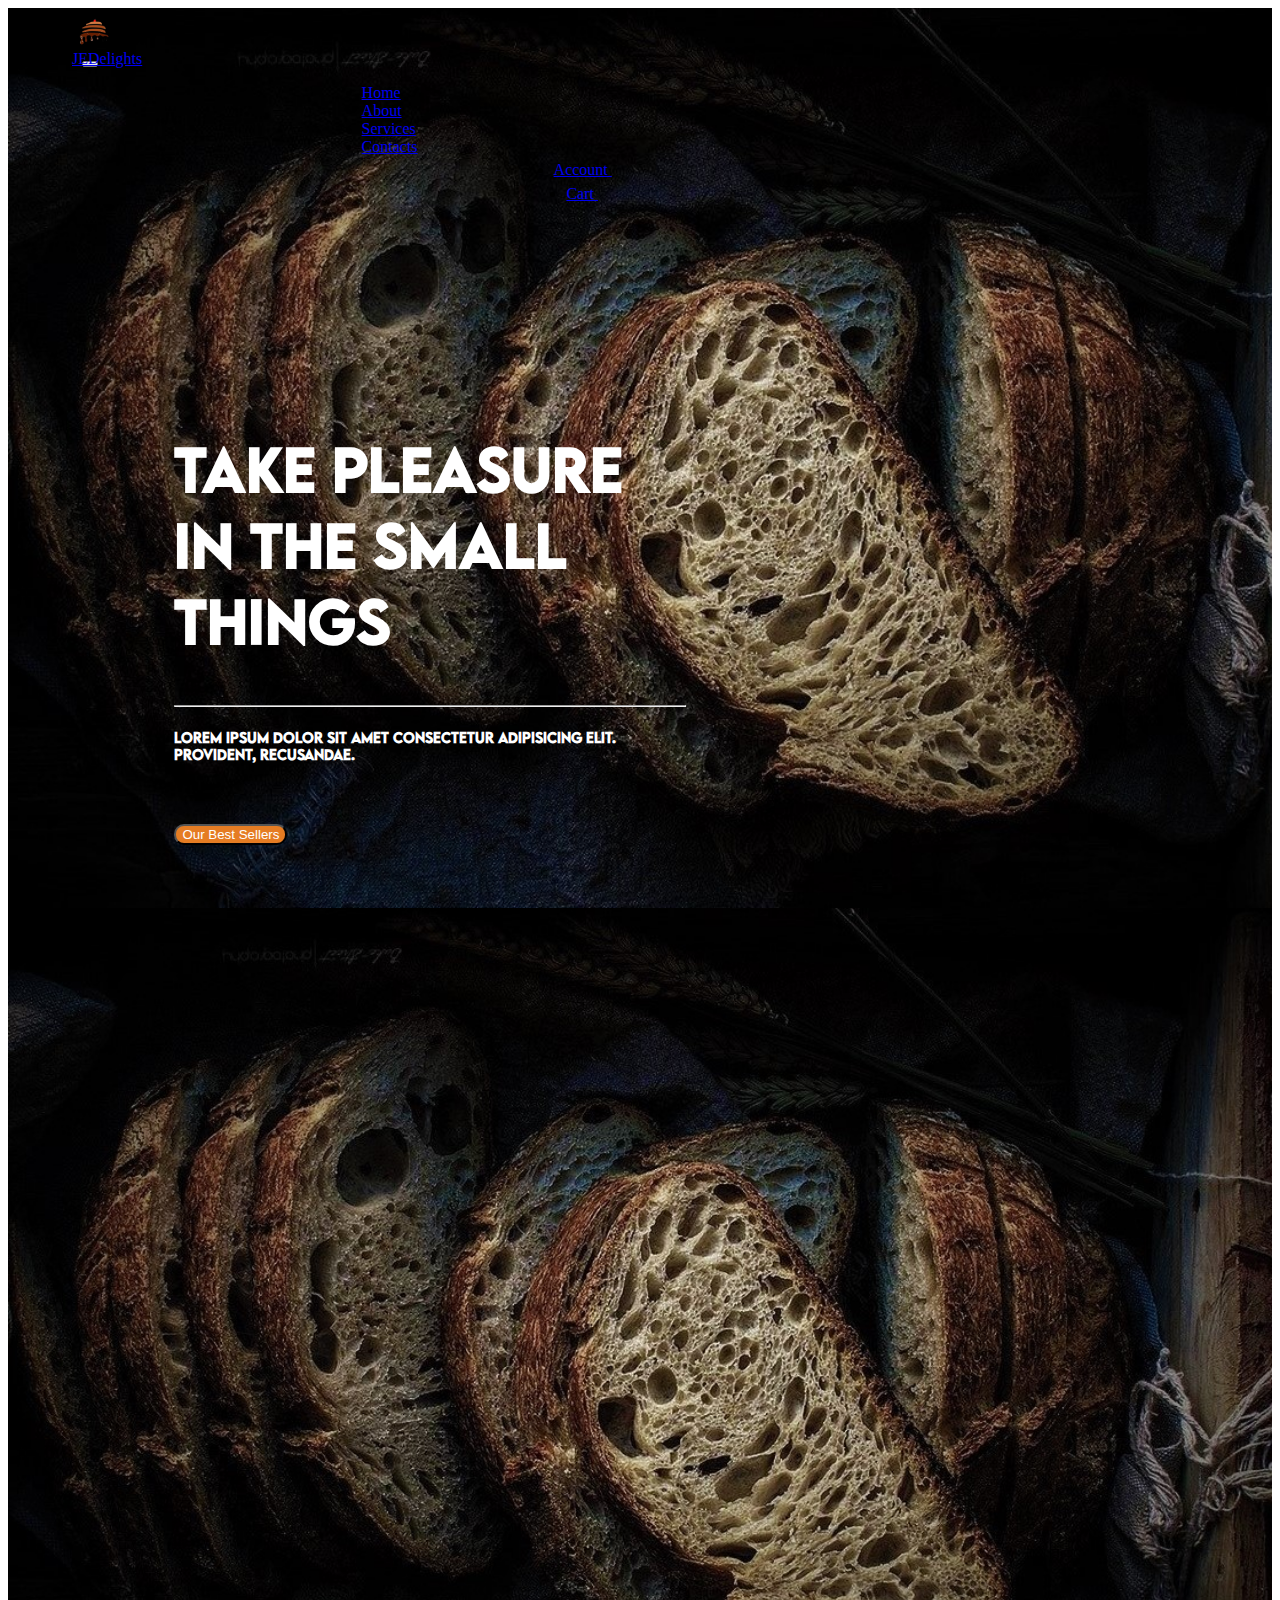
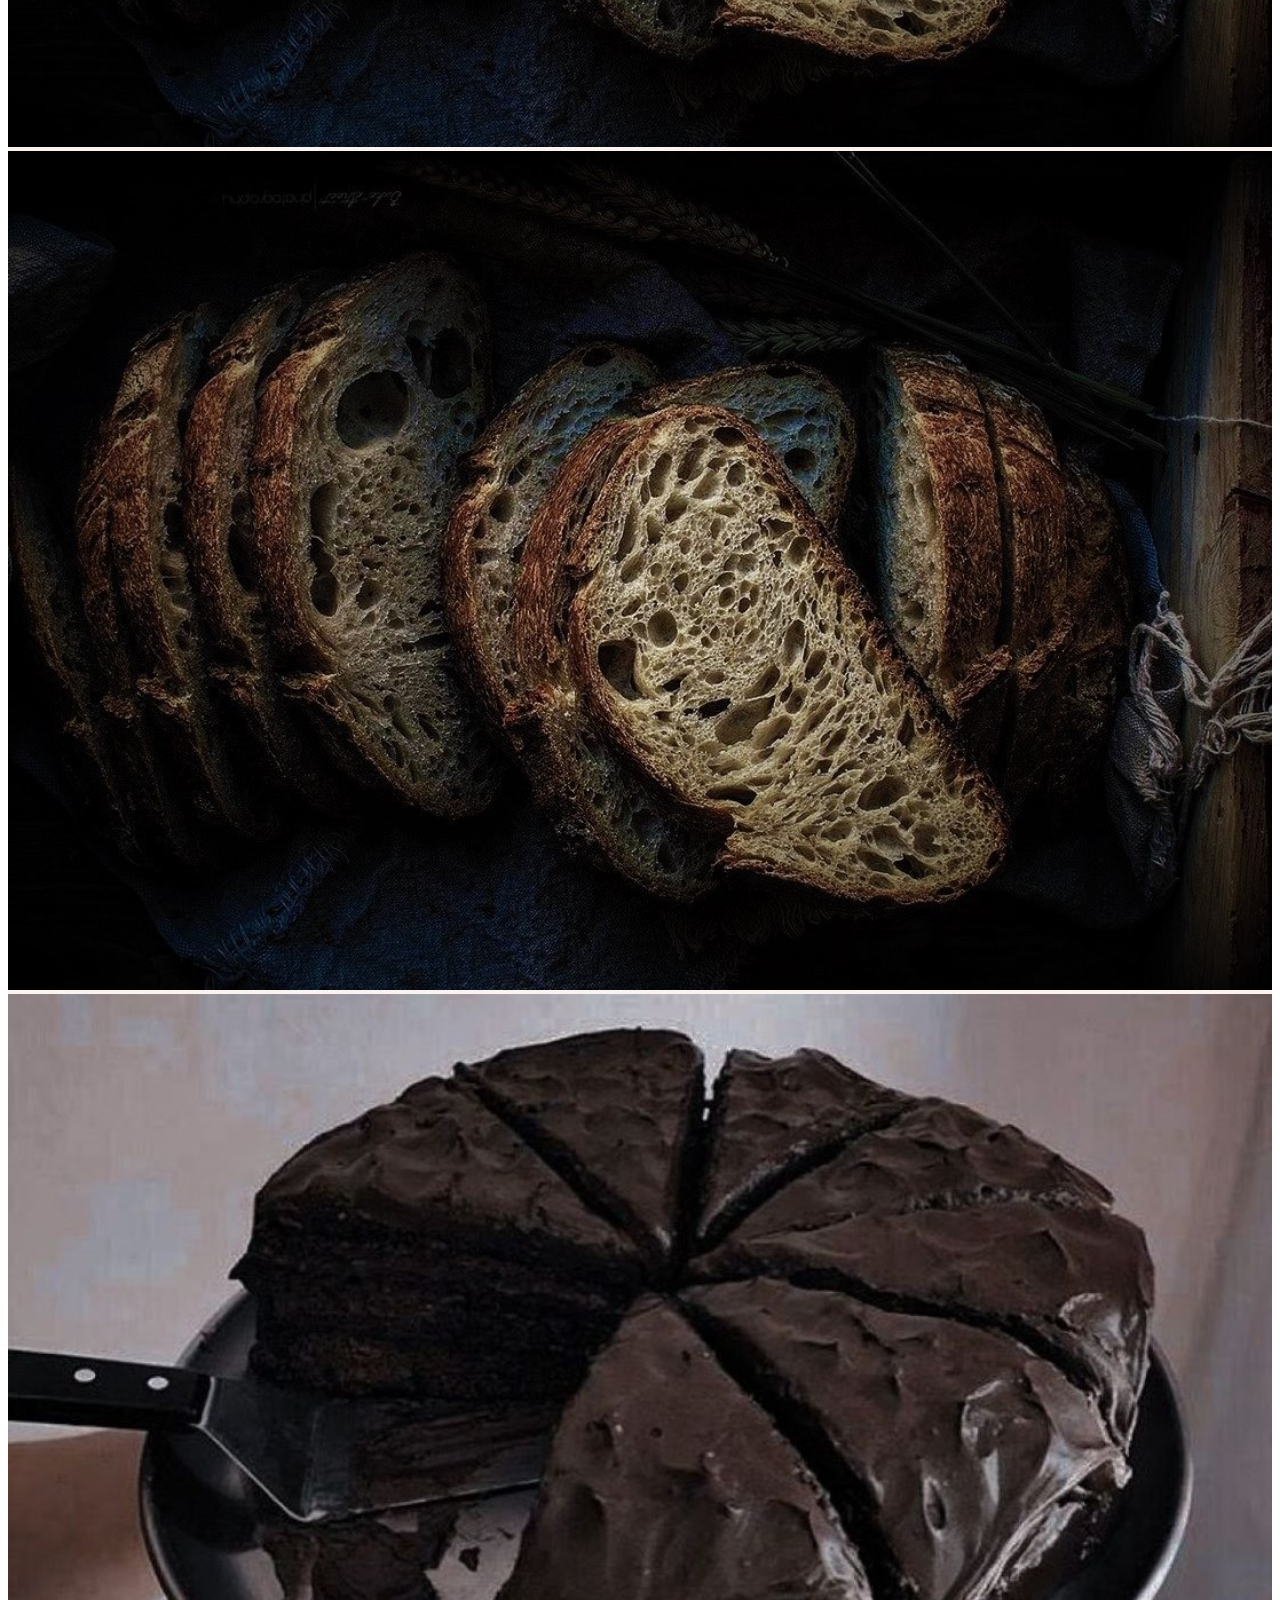
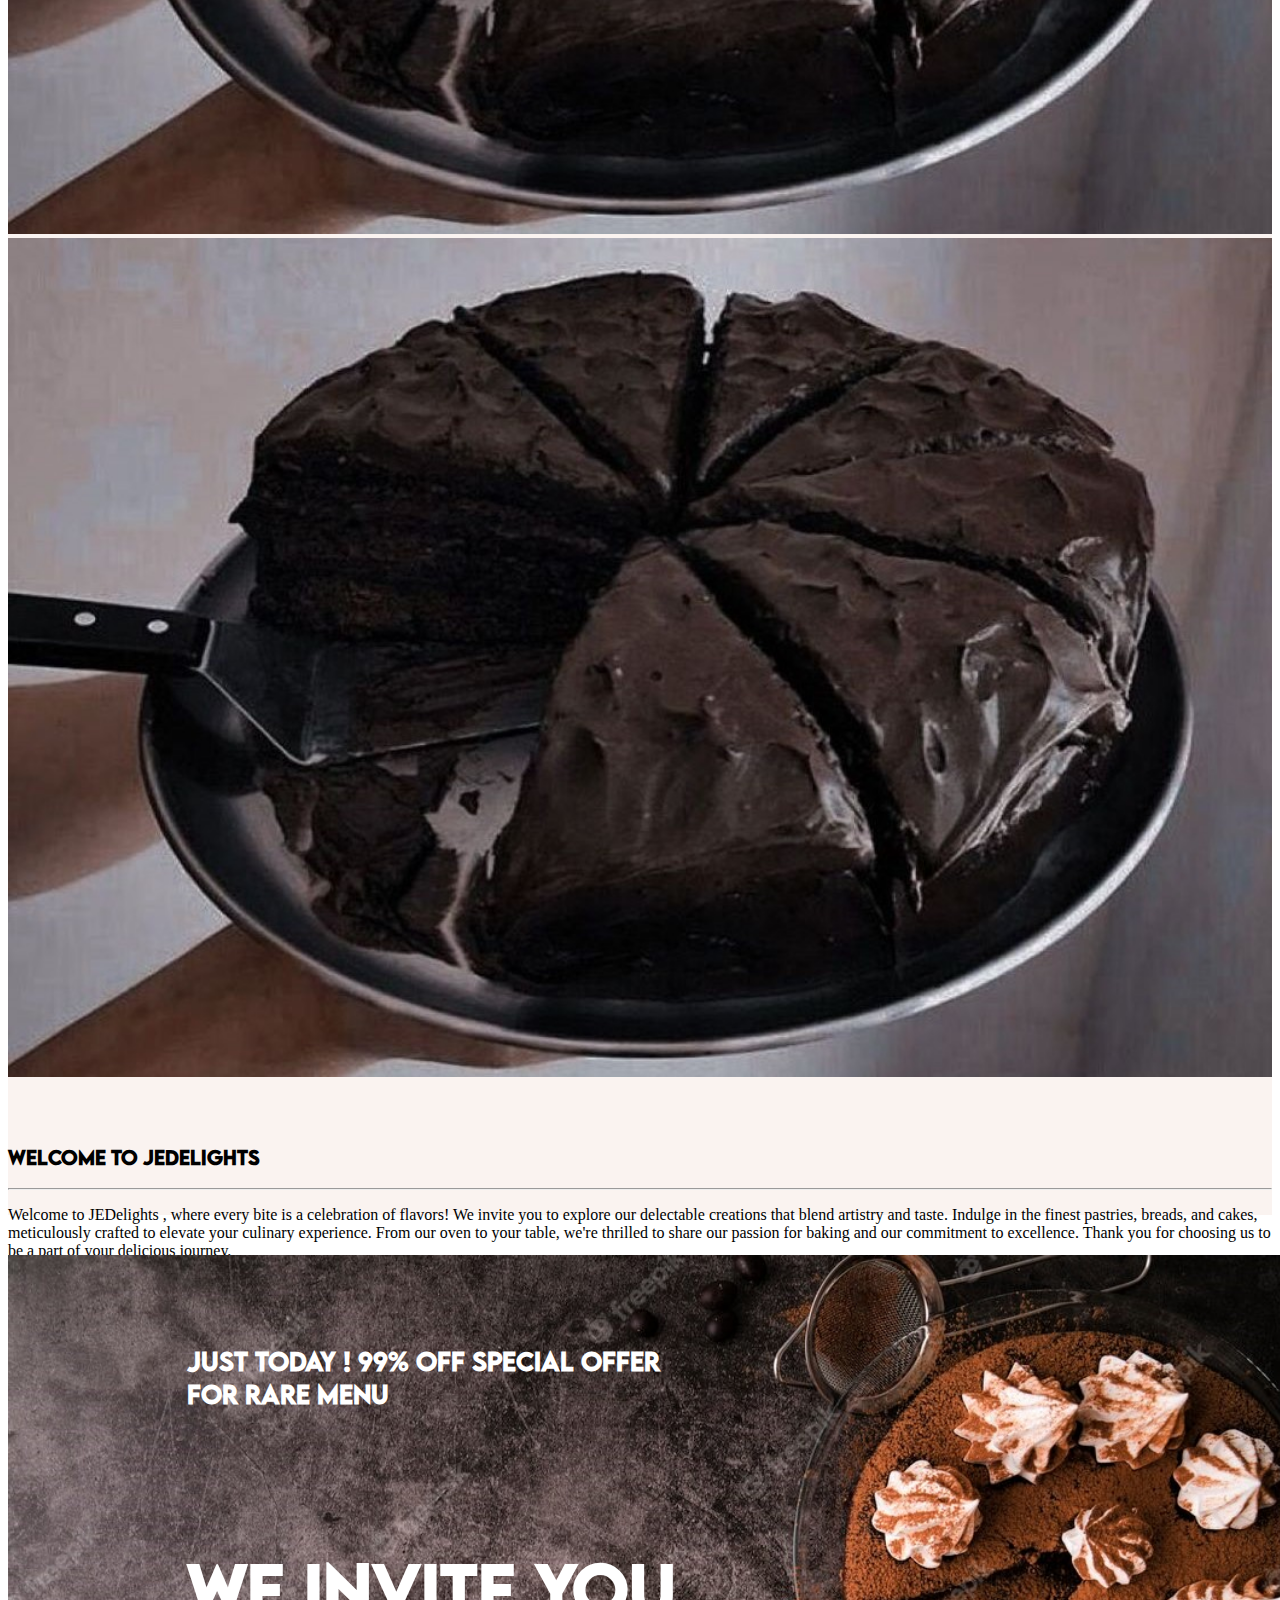
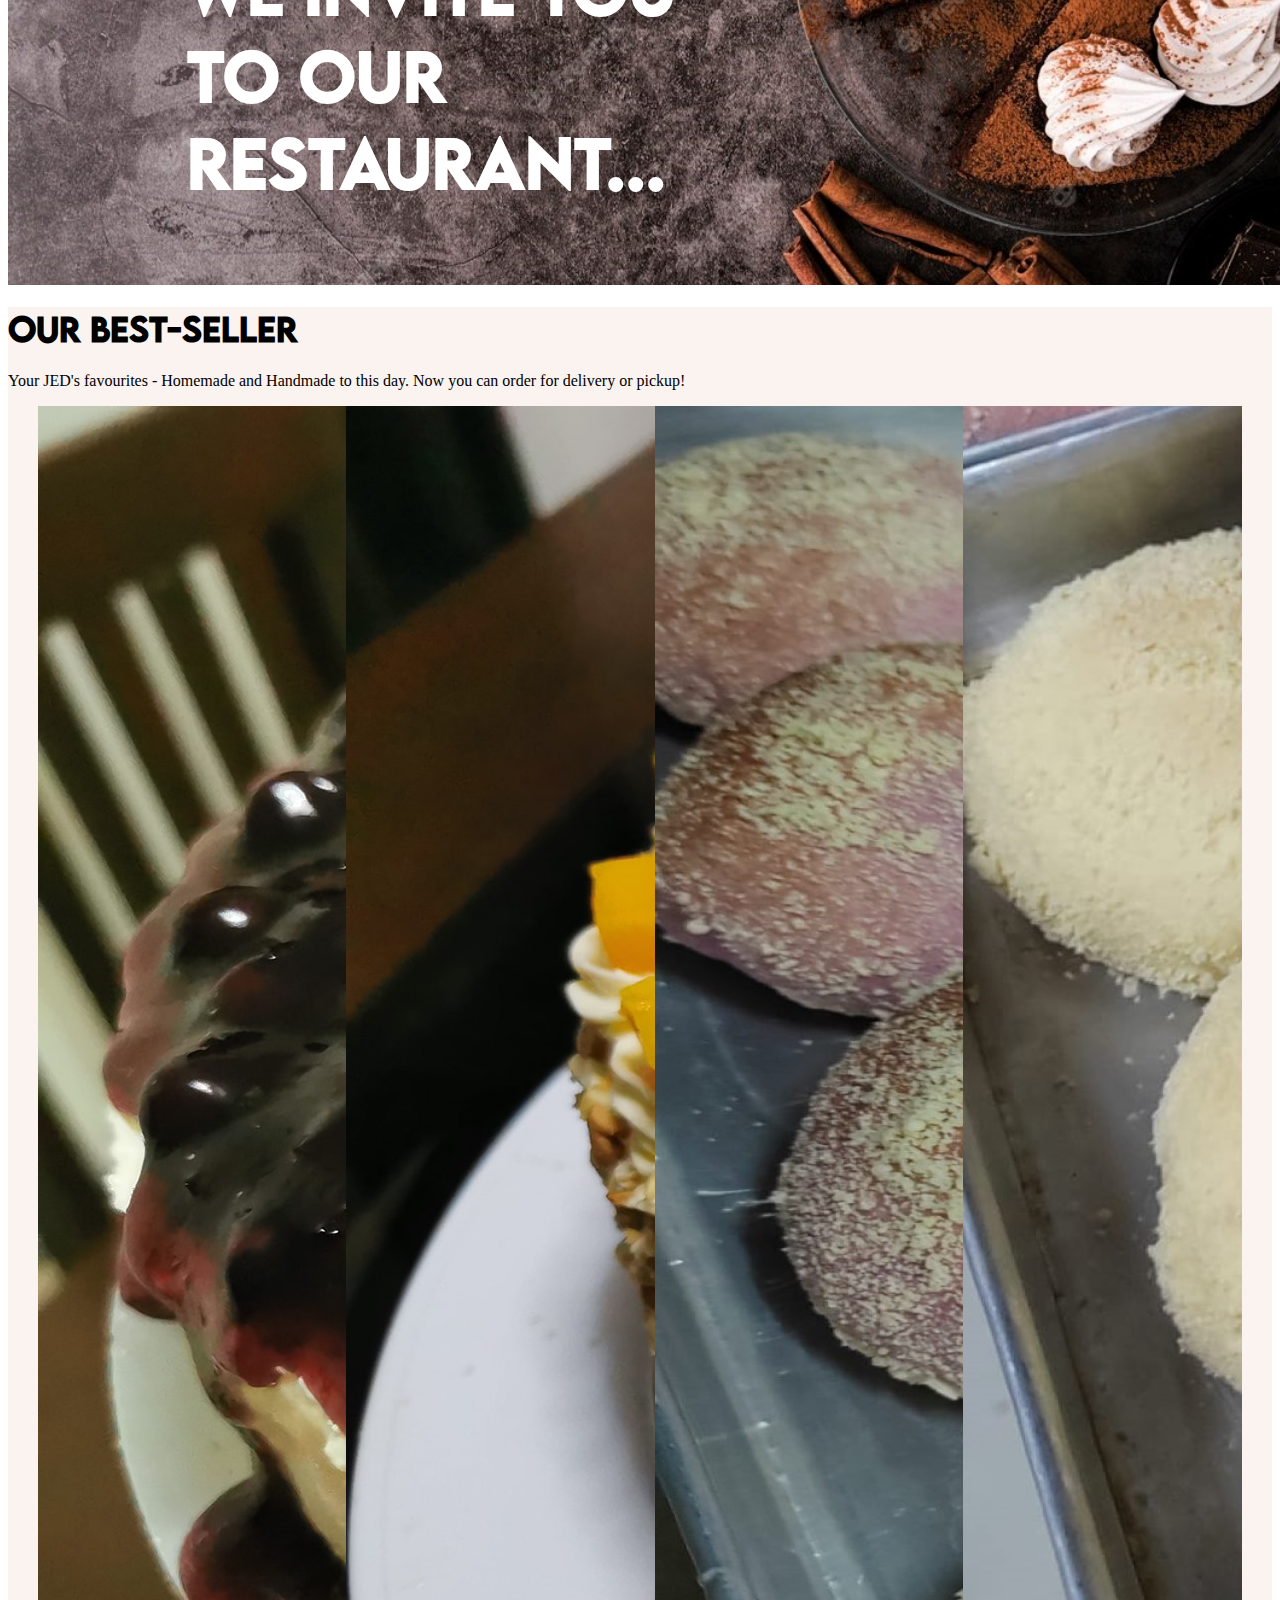
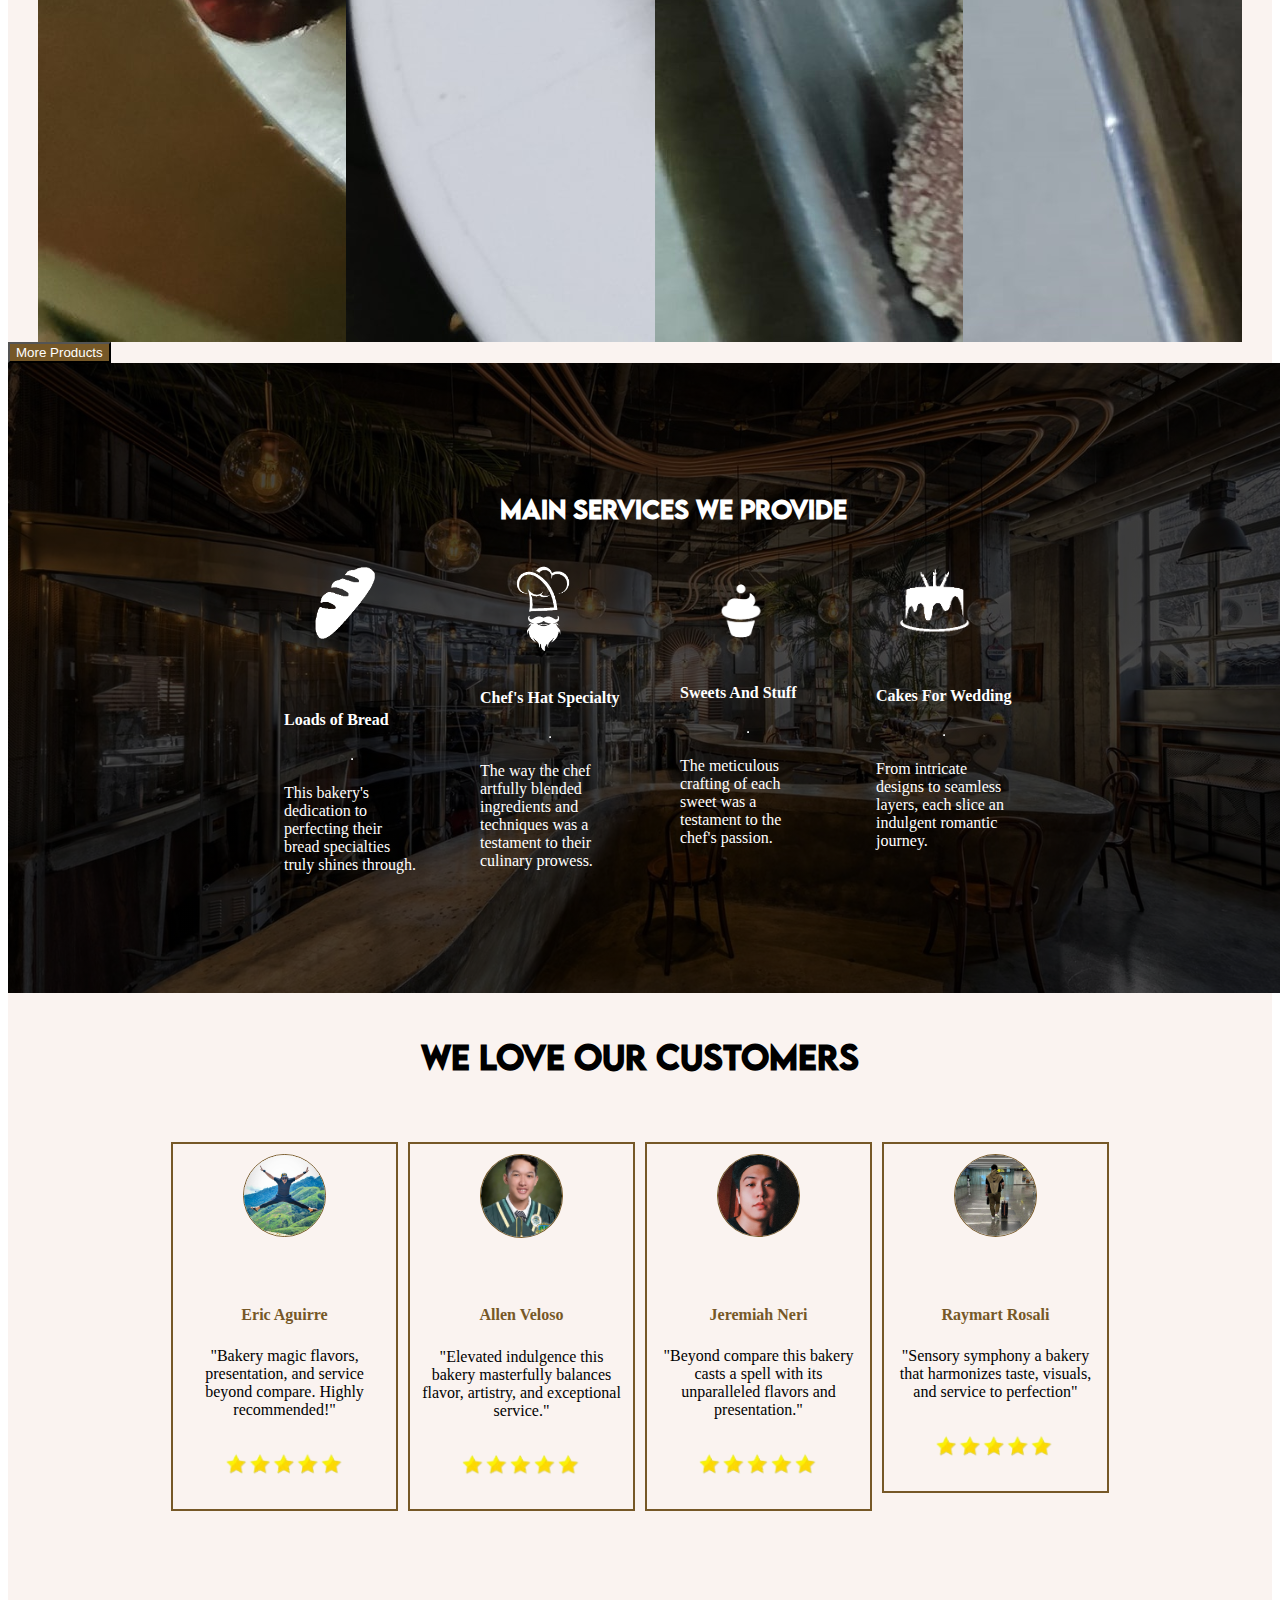
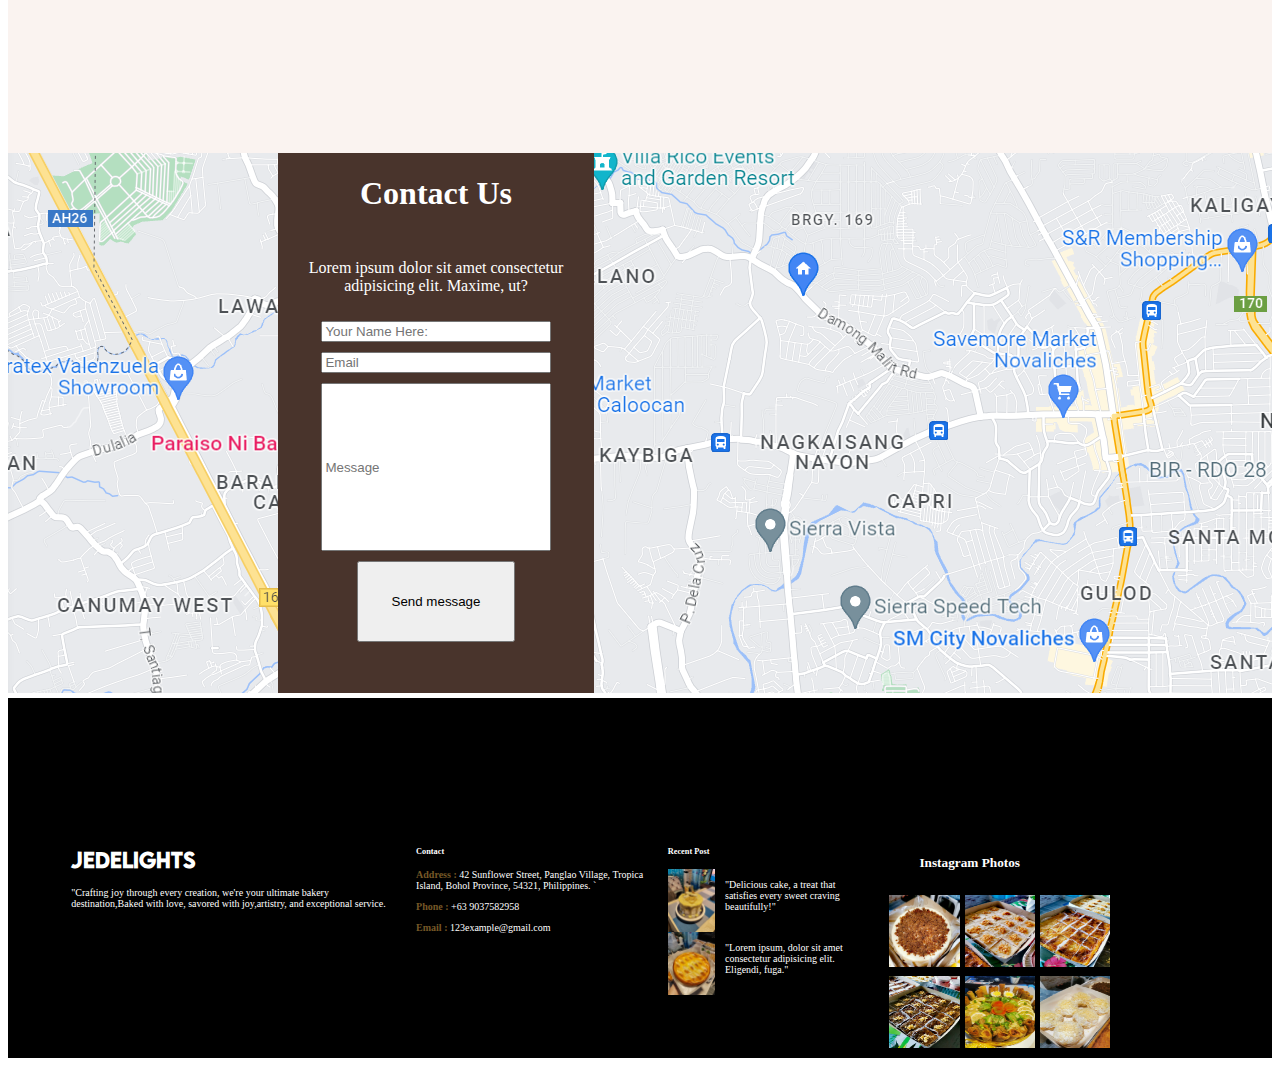
==== index.html @ 6380051e "first commit" ====
<!DOCTYPE html>
<html lang="en">

<head>
    <meta charset="UTF-8">
    <meta name="viewport" content="width=device-width, initial-scale=1.0">
    <link href="https://cdn.jsdelivr.net/npm/bootstrap@5.3.1/dist/css/bootstrap.min.css" rel="stylesheet"
        integrity="sha384-4bw+/aepP/YC94hEpVNVgiZdgIC5+VKNBQNGCHeKRQN+PtmoHDEXuppvnDJzQIu9" crossorigin="anonymous">
    <link rel="stylesheet" href="https://cdnjs.cloudflare.com/ajax/libs/font-awesome/6.4.2/css/all.min.css"
        integrity="sha512-z3gLpd7yknf1YoNbCzqRKc4qyor8gaKU1qmn+CShxbuBusANI9QpRohGBreCFkKxLhei6S9CQXFEbbKuqLg0DA=="
        crossorigin="anonymous" referrerpolicy="no-referrer" />
    <link rel="stylesheet" href="style.css">
    <link rel="stylesheet" href="css/swiper-bundle.min.css" />
    <title>JedDelights</title>
</head>

<body>
    <div class="container-fluid"
        style="background-image: url('img/mainbread.jpg');background-size: cover; height: 100vh;">
        <nav class="navbar navbar-expand-lg navbar-light navbarMain">
            <div class="container-fluid">
                <div class="brandPic">
                    <img src="img/62213077-removebg-preview.png" alt="" width=" 100%"
                        style="position: relative; top: 1vh;">
                </div>
                <a class="navbar-brand brandName text-light" href="#">JEDelights</a>
                <button class="navbar-toggler" type="button" data-bs-toggle="collapse" data-bs-target="#navbarNav"
                    aria-controls="navbarNav" aria-expanded="false" aria-label="Toggle navigation">
                    <span class="navbar-toggler-icon"></span>
                </button>
                <div class="collapse navbar-collapse" id="navbarNav">
                    <ul class="navbar-nav">
                        <li class="nav-item active">
                            <a class="nav-link text-light" href="#">Home </a>
                        </li>
                        <li class="nav-item">
                            <a class="nav-link text-light" href="#">About</a>
                        </li>
                        <li class="nav-item">
                            <a class="nav-link text-light" href="#">Services</a>
                        </li>
                        <li class="nav-item">
                            <a class="nav-link text-light" href="#">Contacts</a>
                        </li>
                        <li class="nav-item accounts">
                            <a class="nav-link text-light" href="#">Account&nbsp; <i class="fa-solid fa-user"
                                    style="position: relative; left: 0.5vw; bottom: -0.5vh; font-size: 1.3rem;"></i></a>
                        </li>
                        <li class="nav-item cart">
                            <a class="nav-link text-light" href="#">Cart&nbsp; <i class="fa-solid fa-cart-shopping"
                                    style="position: relative; left: 0.5vw; bottom: -0.4vh; font-size: 1.3rem;"></i></a>
                        </li>
                    </ul>
                </div>
            </div>
        </nav>
        <div class="container">
            <div class="slogan">
                <h2 class="slog">TAKE PLEASURE IN THE SMALL THINGS</h2>
                <hr>
                <h5>Lorem ipsum dolor sit amet consectetur adipisicing elit. Provident, recusandae.</h5>
                <button class="explore-button btn1">Our Best Sellers</button>
            </div>
        </div>
    </div>

    <div class="container-fluid" style="background-color: #FAF3F0; height: 100%;">
        <div class="container">
            <div class="row p-5">
                <div class="col-md-6 my-3 text-center">
                    <div class="minicon">
                        <img src="img/mainbread.jpg" width="100%" alt="" id="main">
                    </div>
                    <div class="row">
                        <div class="col-md-4 pic2 my-3">
                            <img src="img/mainbread.jpg" alt="" class="thumbnail" id="image-1" width="100%">
                        </div>
                        <div class="col-md-4 pic3 my-3">
                            <img src="img/download.jpg" alt="" class="thumbnail" id="image-2" width="100%"
                                style="background-color: blue;">
                        </div>
                        <div class="col-md-4 pic4 my-3">
                            <img src="img/download.jpg" alt="" class="thumbnail" id="image-3" width="100%"
                                style="background-color: violet;">
                        </div>
                    </div>
                </div>
                <div class="col-md-6">
                    <div class="lineOne">
                        <h3 style="font-family: lemon;">Welcome to JEDelights</h3>
                        <hr class="lineTwo">
                        <p>
                            Welcome to JEDelights , where every bite is a celebration of flavors! We invite you to explore our delectable creations that blend artistry and taste. Indulge in the finest pastries, breads, and cakes, meticulously crafted to elevate your culinary experience. From our oven to your table, we're thrilled to share our passion for baking and our commitment to excellence. Thank you for choosing us to be a part of your delicious journey.
                        </p>
                    </div>
                </div>
            </div>
        </div>
    </div>
    <!-- Start of Container 3 -->


    <div class="container3">
        <div class="landscape">
            <div class="percent">
                <h5 class="just">Just Today ! 99% Off Special Offer for Rare Menu</h5>
            </div>
            <div class="baking">
                <h5 class="special">We invite you to our restaurant...</h5>
            </div>
        </div>
    </div>

    <!-- Start of Container 4 -->
    <div class="container-fluid p-5 text-center" style="background-color: #FAF3F0;">
        <h1 style="font-family: lemon;">Our Best-seller</h1>
        <p>Your JED's favourites - Homemade and Handmade to this day. Now you can order for delivery or pickup!</p>
        <div class="content-container">
            <div class="slide-container">
                <div class="card-wrapper swiper-wrapper" id="show-top-products">
                </div>
            </div>
            <button class="btn addCartButtonColor mt-5">More Products</button>
        </div>
    </div>
    <div class="cardo">
        <h1>Cart</h1>
        <ul class="listCard"></ul>
        <div class="checkOut">
            <div class="total">0</div>
            <div class="closeCart">Close</div>
        </div>
    </div>


    <!-- Start of Container 5 -->
    <div class="container5" style="background-color: #FAF3F0;">
        <div class="bakeShop"></div>    
        <h2 class="title" style="font-family: lemon;">Main Services We Provide</h2>
        <div class="mainservice">
            <div class="griditem1div">
                <div class="grid-item1">
                    <img src="./img/bread.png" alt="Image 1" class="image">
                </div>
                <h4 style="color: white;">Loads of Bread</h4>
                <hr style="color: #E5BA73;">
                <p>This bakery's dedication to perfecting their bread specialties truly shines through.</p>
            </div>
            <div class="griditem2div">
                <div class="grid-item2">
                    <img src="./img/chefshat.png" alt="Image 2" class="image2">
                </div>
                <h4 style="color: white;">Chef's Hat Specialty</h4>
                <hr style="color: #E5BA73;">
                <p>The way the chef artfully blended ingredients and techniques was a testament to their culinary prowess.</p>
            </div>
            <div class="griditem3div">
                <div class="grid-item3">
                    <img src="./img/sweets.png" alt="Image 3" class="image3" >
                </div>
                <h4 style="color: white;">Sweets And Stuff</h4>
                <hr style="color: #E5BA73;">
                <p>The meticulous crafting of each sweet was a testament to the chef's passion.</p>
            </div>
            <div class="griditem4div">
                <div class="grid-item4">
                    <img src="./img/cake.png" alt="Image 4" class="image4" >
                </div>
                <h4 style="color:  white;">Cakes For Wedding</h4>
                <hr style="color: #E5BA73;">
                <p>From intricate designs to seamless layers, each slice an indulgent romantic journey.</p>
            </div>
            <!-- <div class="rollingUp">
                <img class="rollUp" src="img/rollingup.png" alt="">
            </div>
            <div class="rollingDown">
                <img class="rollDown" src="img/rollingdown.png" alt="">
            </div> -->
        </div>
    </div>
   
    <div class="container6" style="background-color: #FAF3F0;">
        <h1 style="font-family: lemon;">We Love Our Customers</h1>
        <div class="members">
            <div class="membername">
                <img src="img/eric.jpg" alt="" class="idpic">
                <h4 class="ericName" style="color: #765827;">Eric Aguirre</h4>
                <p>"Bakery magic flavors, presentation, and service beyond compare. Highly recommended!"</p>
                <img src="img/stars1-removebg-preview.png" alt="" class="stars">
            </div>
            <div class="membername">
                <img src="img/don.jpg" alt="" class="idpic">
                <h4 class="donName" style="color: #765827;">Allen Veloso</h4>
                <p>"Elevated indulgence this bakery masterfully balances flavor, artistry, and exceptional service."</p>
                <img src="img/stars1-removebg-preview.png" alt="" class="stars">
            </div>
            <div class="membername">
                <img src="img/gelo.jpg" alt="" class="idpic">
                <h4 class="neriName" style="color: #765827;">Jeremiah Neri</h4>
                <p>"Beyond compare this bakery casts a spell with its unparalleled flavors and presentation."</p>
                <img src="img/stars1-removebg-preview.png" alt="" class="stars">
            </div>
            <div class="membername">
                <img src="img/matt.jpg" alt="" class="idpic">
                <h4 class="mattName" style="color: #765827;">Raymart Rosali</h4>
                <p>"Sensory symphony a bakery that harmonizes taste, visuals, and service to perfection"</p>
                <img src="img/stars1-removebg-preview.png" alt="" class="stars">
            </div>
        </div>
    </div> 
 
    <!-- Start of Container 7 -->
    <div class="mapdiv">
        <div class="contactus">
            <h1>Contact Us</h1>
            <p>Lorem ipsum dolor sit amet consectetur adipisicing elit. Maxime, ut?</p>
            <input type="text" class="input" placeholder="Your Name Here:">
            <input type="text" class="input2" placeholder="Email">
            <input type="text" class="message" placeholder="Message">
            <button class="button">Send message</button>
        </div>

    </div>

    <!-- Start of Container 8 -->
<footer class="footer">
    <div class="parentfooter">
    <div class="footerdiv">
        <h1 style="font-family: lemon;">JeDelights</h1>
        <p>"Crafting joy through every creation, we're your ultimate bakery destination,Baked with love, savored with joy,artistry, and exceptional service. </p>
        <i class="fa-brands fa-facebook" style="color: #765827;"></i></i><i class="fa-brands fa-youtube" style="color: #765827;"></i><i class="fa-brands fa-instagram" style="color: #765827;"></i><i class="fa-brands fa-linkedin" style="color: #765827;"></i>
    </div>
    <div class="footerdiv">
        <h5>Contact</h5>
        <p><i class="fa-solid fa-location-dot"></i> <b style="color: #765827;">Address : </b>42 Sunflower Street, Panglao Village, Tropica Island, Bohol Province, 54321, Philippines. `</p>
        <p><i class="fa-solid fa-phone"></i> <b style="color: #765827;">Phone : </b>+63 9037582958</p>
        <p><i class="fa-regular fa-envelope"></i> <b style="color: #765827;">Email : </b>123example@gmail.com</p>
    </div>
    <div class="footerdiv">
        <h5>Recent Post</h5>
        <div class="subdiv">
            <img src="./img/recentpost2.jpg" alt="">
            <p>"Delicious cake, a treat that satisfies every sweet craving beautifully!"
            </p>
        </div>
        <div class="subdiv">
            <img src="./img/recentpost1 (1).jpg" alt="">
            <p>"Lorem ipsum, dolor sit amet consectetur adipisicing elit. Eligendi, fuga."</p>
        </div>
    </div>
    <div class="parentgrid">
        <h5 style="position: relative; left: 10%;">Instagram Photos</h5>
    <div class="griddiv">
        <div class="imgdiv"><img src="./img/igpic1.jpg" alt=""></div>
        <div class="imgdiv"><img src="./img/igpic2.jpg" alt=""></div>
        <div class="imgdiv"><img src="./img/igpic3.jpg" alt=""></div>
        <div class="imgdiv"><img src="./img/igpic4.jpg" alt=""></div>
        <div class="imgdiv"><img src="./img/igpic5.jpg" alt=""></div>
        <div class="imgdiv"><img src="./img/igpic6.jpg" alt=""></div>
    </div>
</div>
    </div>
</footer>
<script src="https://cdn.jsdelivr.net/npm/bootstrap@5.3.1/dist/js/bootstrap.min.js"></script>
<script src="https://cdn.jsdelivr.net/npm/bootstrap@5.3.0/dist/js/bootstrap.bundle.min.js"
    integrity="sha384-geWF76RCwLtnZ8qwWowPQNguL3RmwHVBC9FhGdlKrxdiJJigb/j/68SIy3Te4Bkz"
    crossorigin="anonymous"></script>
<script src="js/swiper-bundle.min.js"></script>
<script type="module" src="js/script.js"></script>
</body>

</html>
---- style.css ----
@font-face {
  font-family: Lemon;
  src: url(lemon.otf);
}

body {
  overflow-x: hidden;
}
.container1{
  background-image: url('img/mainbread.jpg');
  background-size: cover;
  background-position:center; 
  /* background-color: red; */
  background-repeat: no-repeat;
  width: 100%;
  height: 100vh;
}
#navbarNav{
  position: relative;
  left: 24.5vw;
}
.brandName{
  position: relative;
  left: 5vw;
}
.brandPic{
  /* background-color: blue ; */
  position: relative;
  width: 3.5vw;
  left: 5vw;
  bottom: 0.9vh;
}
.accounts{
  position: relative;
  left: 15vw;
}
.cart{
  position: relative;
  left: 16vw;
}

.container2{
  background-color: peachpuff;
  width: 100vw;
  height: 100vh;
  position: relative;
  
}

.slogan{
  /* background-color: red; */
  font-family: Lemon;
  width: 40vw;
  position: relative;
  top: 20vh;
  left: 13vw;
  color: white;
}
.slog{
  font-size: 6rem;
}

.btn1{
  position: relative;
  top: 4vh;
  border-radius: 10px;
  background-color: #E57C23;
  color: white;
}
@media screen and (max-width: 1524px) {
  .slog{font-size: 3.5rem;}
}
@media screen and (max-width: 514px) {
 .slogan{top: 0vh;}
 .slog{font-size: 2rem;}
}
@media screen and (max-width: 907px) {
  .content-element h1{font-size: 50px;}
  .content-2{padding: 20px;}
}
@media screen and (max-width: 690px) {
  .content-element-2 h1{font-size: 45px;}
  .content-element-2 p{font-size: 14px;padding-top: 5px;}
}
@media screen and (max-width: 690px) {
  .content-element-2 h1{font-size: 35px;}
}
@media screen and (max-width: 690px) {
  .content-element-2 p{font-size: 12px;}
}
/* .minicon{
  background: red;
  position: relative;
  top: 10vh;
  left: 10vw;
  width: 40vw;
  height: 82vh;
} */
/* .mainPic{
  background-color: violet;
  height: 40vh;
}
.mainPic img{
  width: 40vw;
} */

/* .pic2{
  background-color: blue;
  position: relative;
  left: 10vw;
  top: -15.2vh;
  width: 14vw;
}
.pic3{
  position: relative;
  left: 23.7vw;
  top: -40.3vh;
  width: 14vw;
}
.pic4{
  position: relative;
  left: 37.4vw;
  top: -65.4vh;
  width: 14vw;
} */
.welcome{
  /* background-color: red; */
  position: relative;
  bottom: 145vh;
  left: 54vw;
  width: 20vw;
  
}
.lineOne{
  position: relative;
  top: 5vh;
  
}

.welcomeMessage{
  /* background-color: red; */
  width: 40vw;

}
.slide-container {
  margin: 0 30px;
  overflow: hidden;
}
.swiper {
    width: 100%;
    height: 100vh;
  }

  .swiper-slide {
    text-align: center;
    font-size: 18px;
    background: #fff;

    /* Center slide text vertically */
    display: -webkit-box;
    display: -ms-flexbox;
    display: -webkit-flex;
    display: flex;
    -webkit-box-pack: center;
    -ms-flex-pack: center;
    -webkit-justify-content: center;
    justify-content: center;
    -webkit-box-align: center;
    -ms-flex-align: center;
    -webkit-align-items: center;
    align-items: center;
  }
.custom-card:hover{
  border-color: #765827 !important;
  transition: 0.5s;
  cursor: pointer;
}
.cardo{
  z-index: 1;
  position: fixed;
  top: 0;
  left: 100%;
  width: 400px;
  background-color: #453E3B;
  height: 100vh;
  transition: 0.5s;
}
.cardo h1{
  color: #E57C23;
}
.cardo .checkOut{
  position: absolute;
  bottom: 0;
  width: 100%;
  display: grid;
  grid-template-columns: repeat(2, 1fr);
}
.cardo .checkOut div{
  background-color: #E57C23;
  width: 100%;
  height: 70px;
  display: flex;
  justify-content: center;
  align-items: center;
  font-weight: bold;
  cursor: pointer;
}
.cardo .checkOut div:nth-child(2){
  background-color: #1C1F25;
  color: #fff;
}
.active .cardo{
  left: calc(100% - 400px);
}
.active .container{
  transform: translateX(-200px);
}

/* Neri 25 Aug 2023 10:56am */

.container3{
  position: relative;
  top: 30%;
  padding-left: 60px;
}
.landscape{
  /* background-color:green ; */
  margin-left: -60px;
  width: 100vw;
  height: 70vh;
  background-image: url(img/landscapeCake1.jpg);
  background-repeat: no-repeat;
  background-size:cover;
  font-family: Lemon;

}
.percent{
  /* background-color:green ; */
  width: 40vw;
  position: relative;
  left: 14vw;
  top: 10vh;
}
.just{
font-size: 1.5rem;
color: white;
}
.baking{
  /* background-color:green ; */
  position: relative;
  width: 40vw;
  left: 14vw;
  top: 13vh;
}
.special{
  font-size: 4rem;
  color: white;
}
.container5{
  background: linear-gradient(rgba(0,0,0,0.7),rgba(0,0,0,0.7)), url(img/bakeShop.jpg);
  /* background-color: blue; */
  color: white;
  background-repeat: no-repeat;
  background-size: cover;
  position: relative;
  /* top: 10vh; */
  width: 100vw;
  height: 70vh;
  display: flex;
  justify-content: center; 
  align-items: center;
  flex-direction: column;
}
.container-5{
  background-image: url('img/roll2.png');
  background-size: cover;
  background-repeat: no-repeat;
  width: 100%;
}

.container5 h2{
  position: relative;
  top: 3vh;
  left: 2%;
}
.mainservice{
  width: 60%;
  display: grid;
  gap: 20px;
  grid-template-columns: repeat(4, 1fr);
}
.griditem1div{
  padding: 20px;
  background-color: transparent;
  display: flex;
  flex-direction: column;

}
.grid-item1{
  /* border: 3px solid white;
  border-radius: 100%; */
  text-align: center;
  margin-bottom: 20px;
}
.griditem2div{
  padding: 20px;
  background-color: transparent;
  display: flex;
  flex-direction: column;
}
.grid-item2{
  /* border: 3px solid white;
  border-radius: 100%; */
  text-align: center;
  margin-bottom: 20px;
}
.griditem3div{
  padding: 20px;
  background-color: transparent;
  display: flex;
  flex-direction: column;
}

.grid-item3{
  /* border: 3px solid white;
  border-radius: 100%; */
  text-align: center;
  margin-bottom: 20px;
}

.griditem4div{
  padding: 20px;
  background-color: transparent;
  display: flex;
  flex-direction: column;
}
.grid-item4{
  /* border: 3px solid white;
  border-radius: 100%; */
  text-align: center;
  margin-bottom: 20px;
}
.image {
 
  width: 60px;
  height: 8vh;
  margin-top: 55px;
  position: relative;
  bottom: 3vh;
  right: 5%;
}
.image2 {
  width: 140px;
  height: auto;
  position: relative;
  margin-bottom: -35px;
   top: 0vh;
   right: 5%;
}
.image3{
  width: 120px;
  height: auto;
   margin-bottom: 10px;
   position: relative;
   top: 3vh;
   right: 5%;
   
}
.image4 {
  width: 100px;
  height: auto;
  margin-bottom: 25px;
  position: relative;
  top: 2vh;
  right: 5%;
}

.rollDown{
  height: 37vh;
}
.p{
 
  width: 10vw;
  height: 30%;
}
.container6{
  /* background-color: red; */
  padding: 20px;
  text-align: center;
  height: 80vh;
}
.members{
  position: relative;
  top: 3vh;

  justify-content: center;
  padding: 15px;
  text-align: center;
  display: flex;
  gap: 10px;
  flex-direction: row;
}
.stars{
  height: auto;
  width: 70%;
}
.idpic{
  height: 30%;
  width: 40%;
  border: .5px solid #765827;
  border-radius: 50%;
}
.membername{
  padding: 10px;
  height: 30%;
  width: 17%;
  border: 2px solid #765827;
}
.membername p{
  padding-top: 20px;
}
.membername h4{
  position: relative;
  top: 2vh;
  padding-top: 25px;
}
.mapdiv{
  background-image: url(./img/map.png);
  height: 60vh;
  width: 100%;
}
.contactus{
  position: relative;
  left: 30vh;
  display: flex;
  flex-direction: column;
  gap: 10px;
  height: 100%;
  width: 25%;
  background-color: rgb(73 52 44);
  color: white;
  align-items: center;
  text-align: center;
}
.input{
  width: 70%;
}
.input2{
  width: 70%;
}
.message{
  width: 70%;
  height: 30%;
}
.button{
  width: 50%;
  height: 15%;
}
.footer{
  margin-top: 0.5vh;
  width: 100%;
  height: 40vh;
  background-color: black ;
  color: white;
  display: grid;
  place-items: center;
}
.parentfooter{
  margin-top: 10vh;
  align-items: center;
  width: 90%;
  background-color: transparent;
  display: flex;
 flex-direction: row; 
 align-items: flex-start;
 gap: 20px;
}
.footerdiv{
  color: white ;
  font-size: 10px;
  height: 60%;
}
.subdiv{
  display: flex;
  flex-direction: row;
  gap: 10px;
}
.subdiv img{
  height: 7vh;
  width: 25%;
}
.fa-brands{
  font-size: 20px;
  width: 10%;
  height: 4vh;
  justify-content: space-evenly;
}
.parentgrid{
  color: white ;
  height: 20vh;
  width: 50%;
  background-color: transparent;
  display: flex;
  flex-direction: column;
}
.griddiv{
  width: 70%;
  height: 10vh;
  background-color: transparent;
  display: grid;
  grid-template-columns: repeat(3, 1fr);
  grid-template-rows: repeat(2, 1fr);
  gap: 1px;
  
}
.imgdiv{
  border: 2px solid black;
}
.imgdiv img{
  height: 8vh;
  width: 100%;
}
.addCartButtonColor{
  background-color: #765827;
  color: white;
}
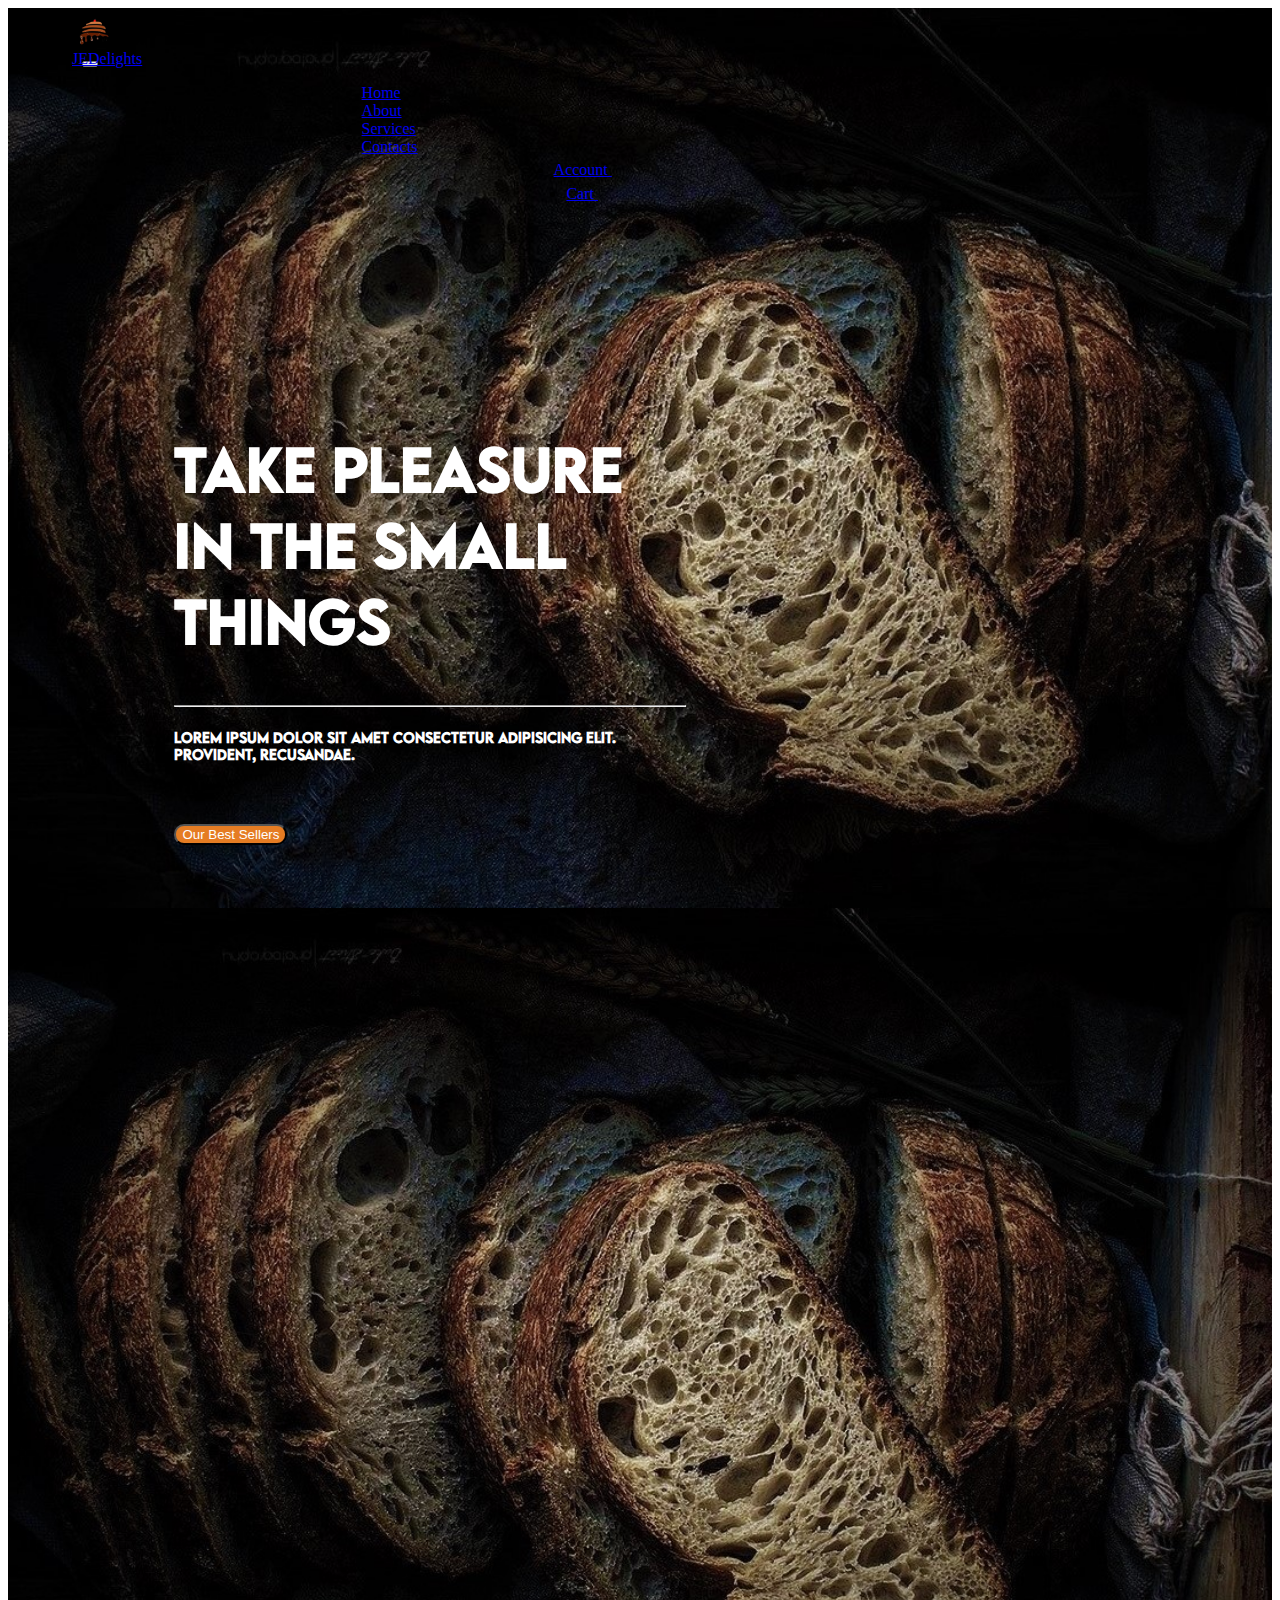
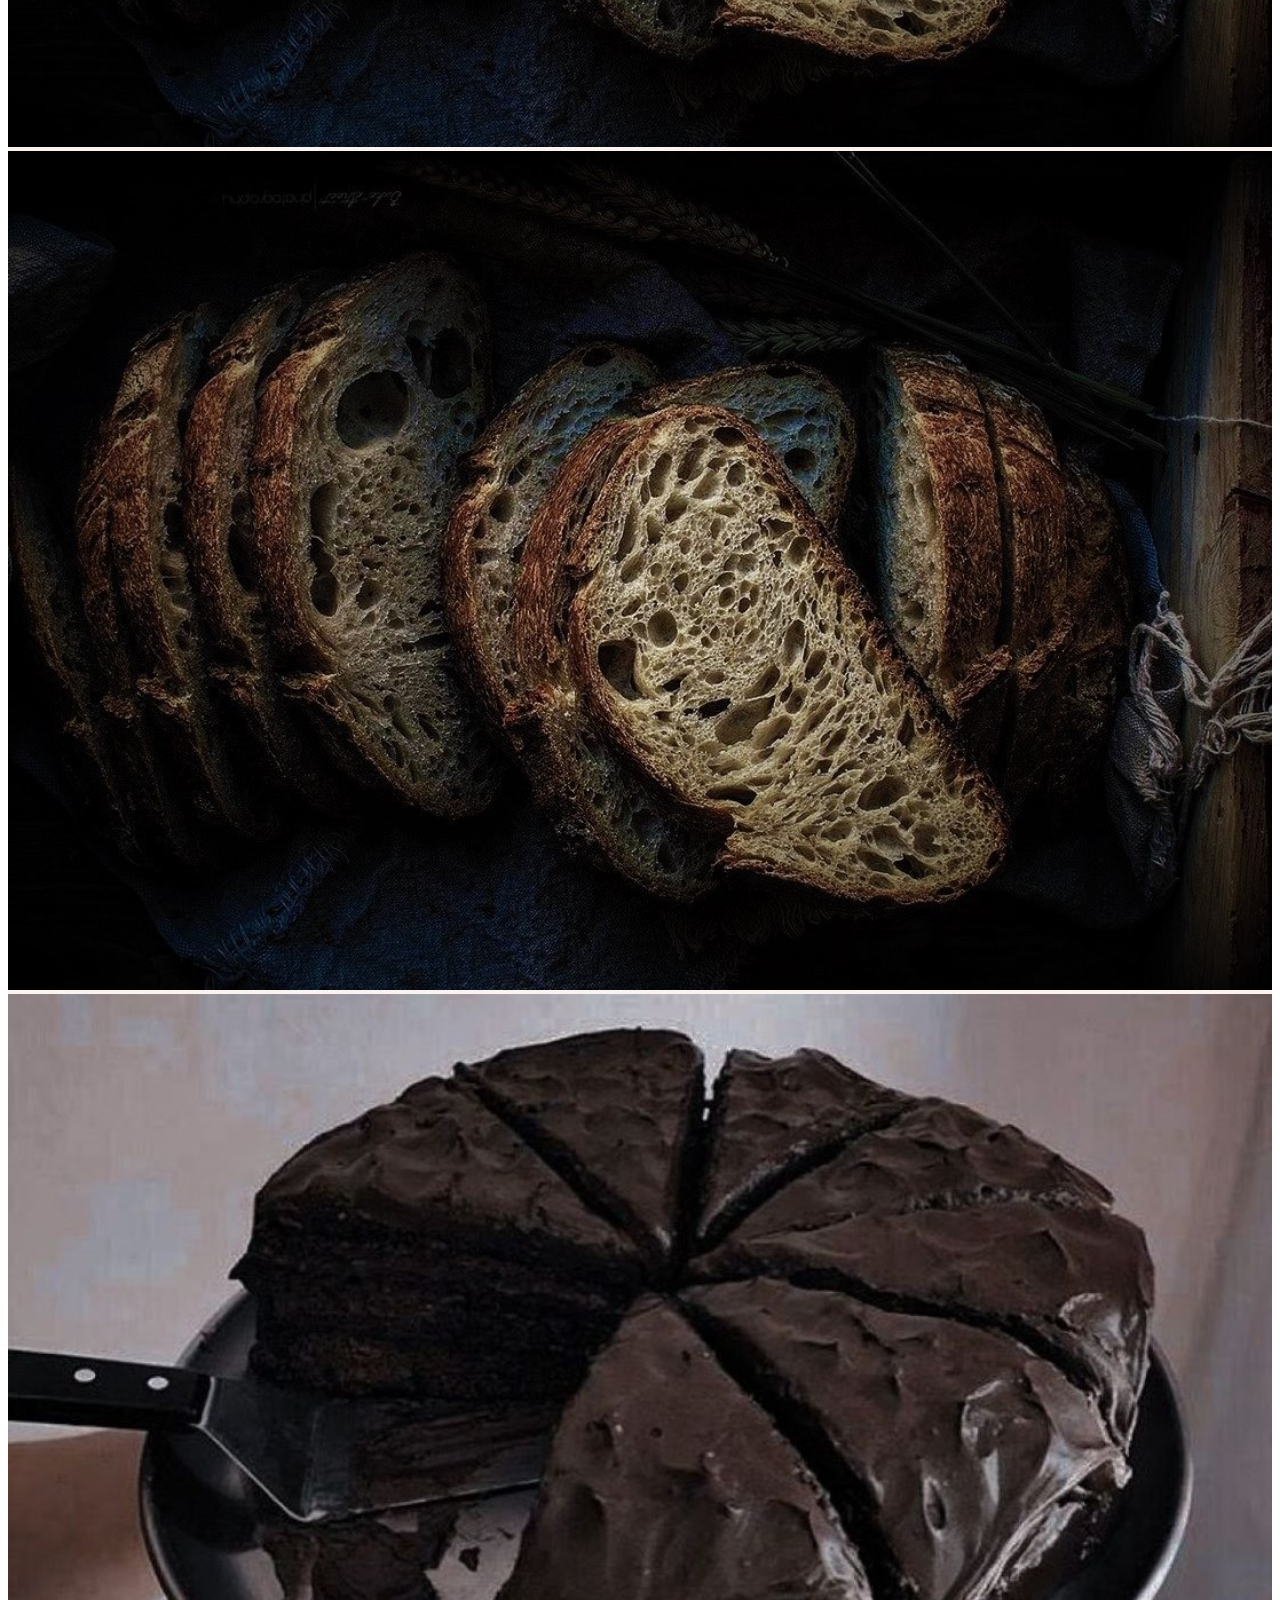
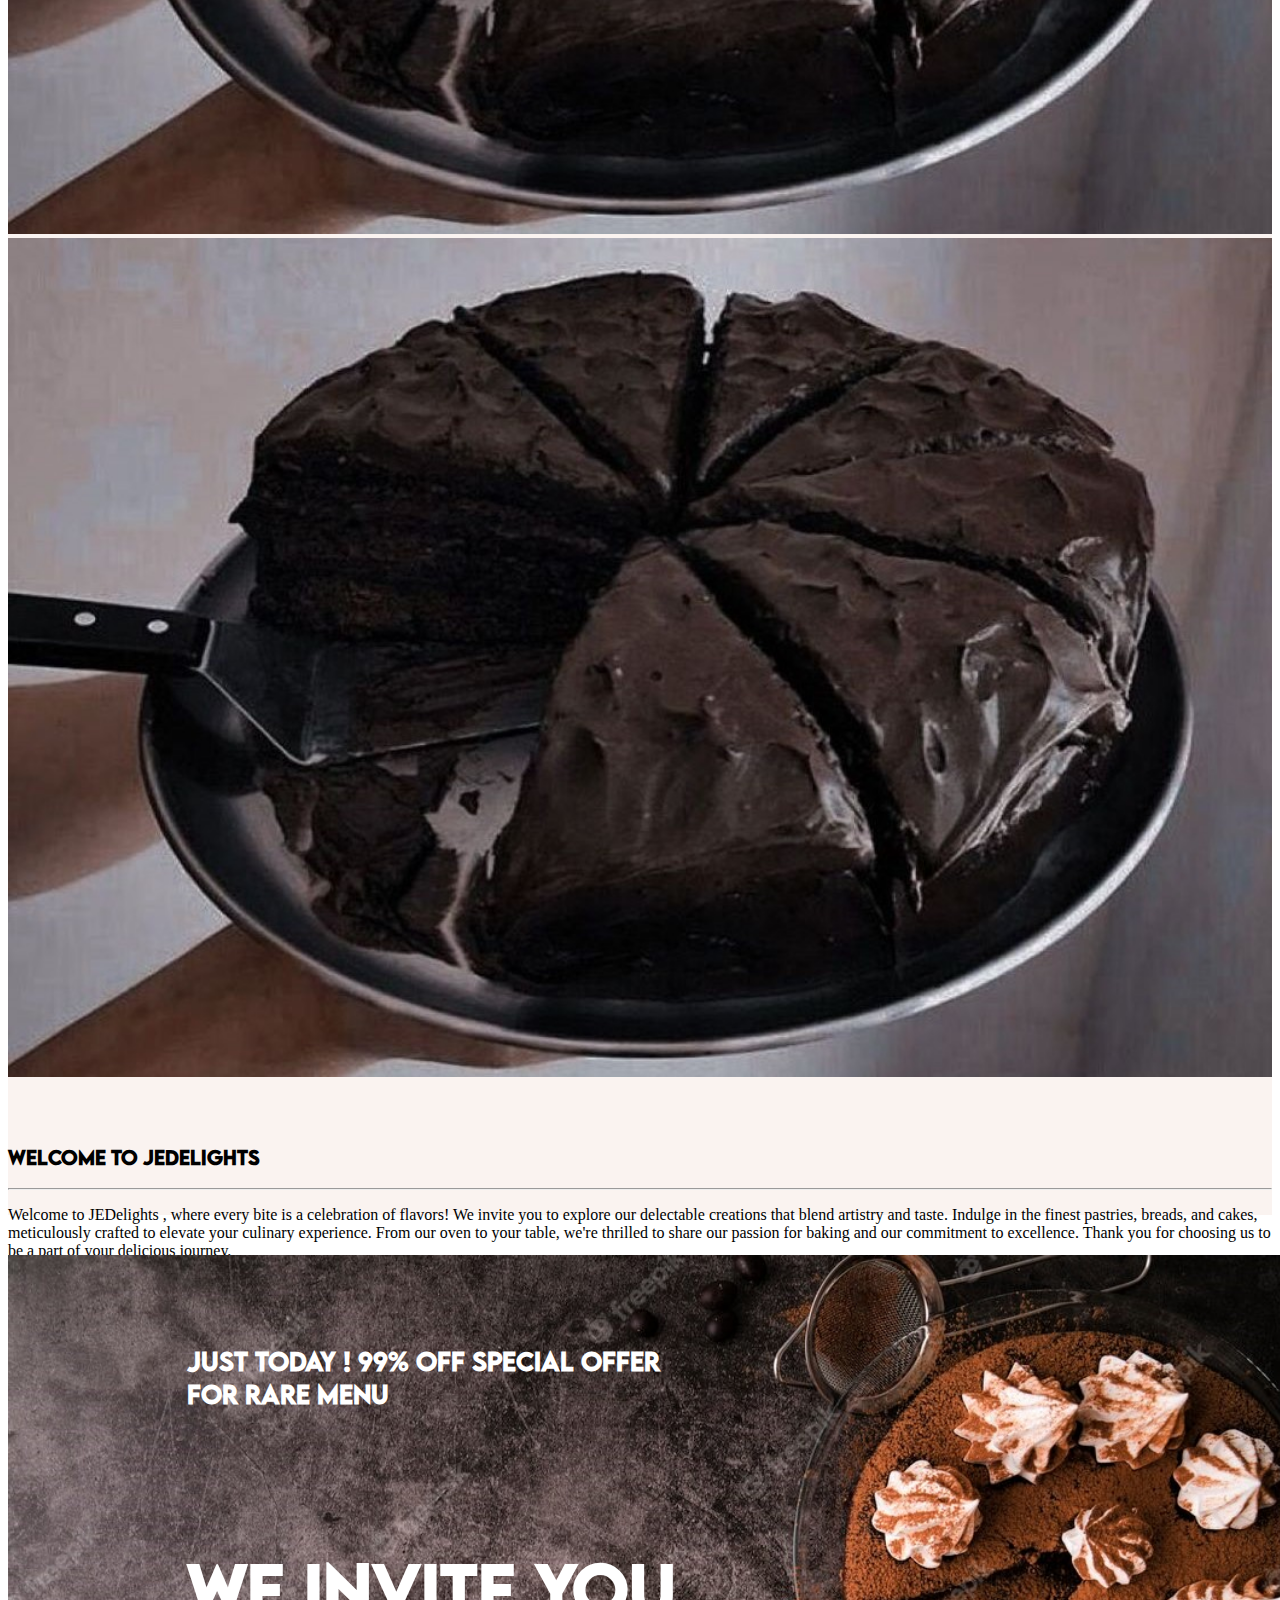
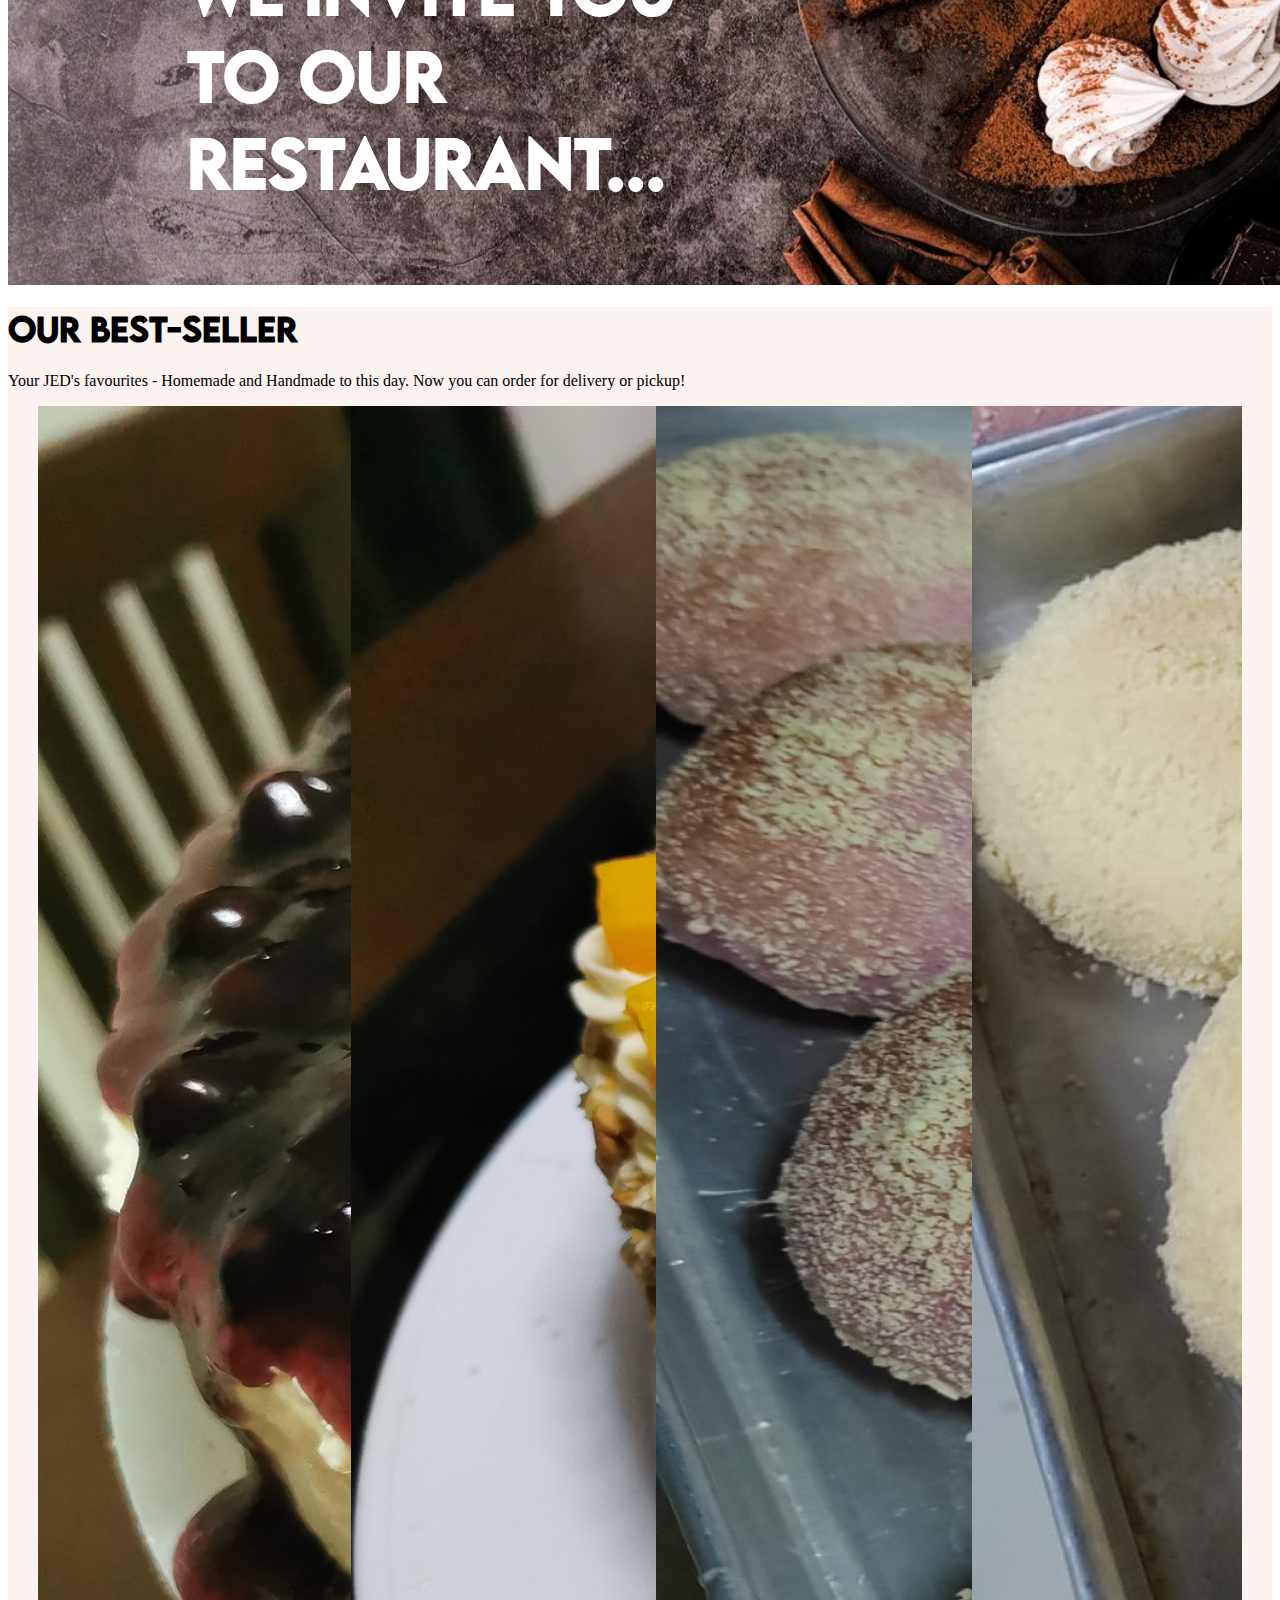
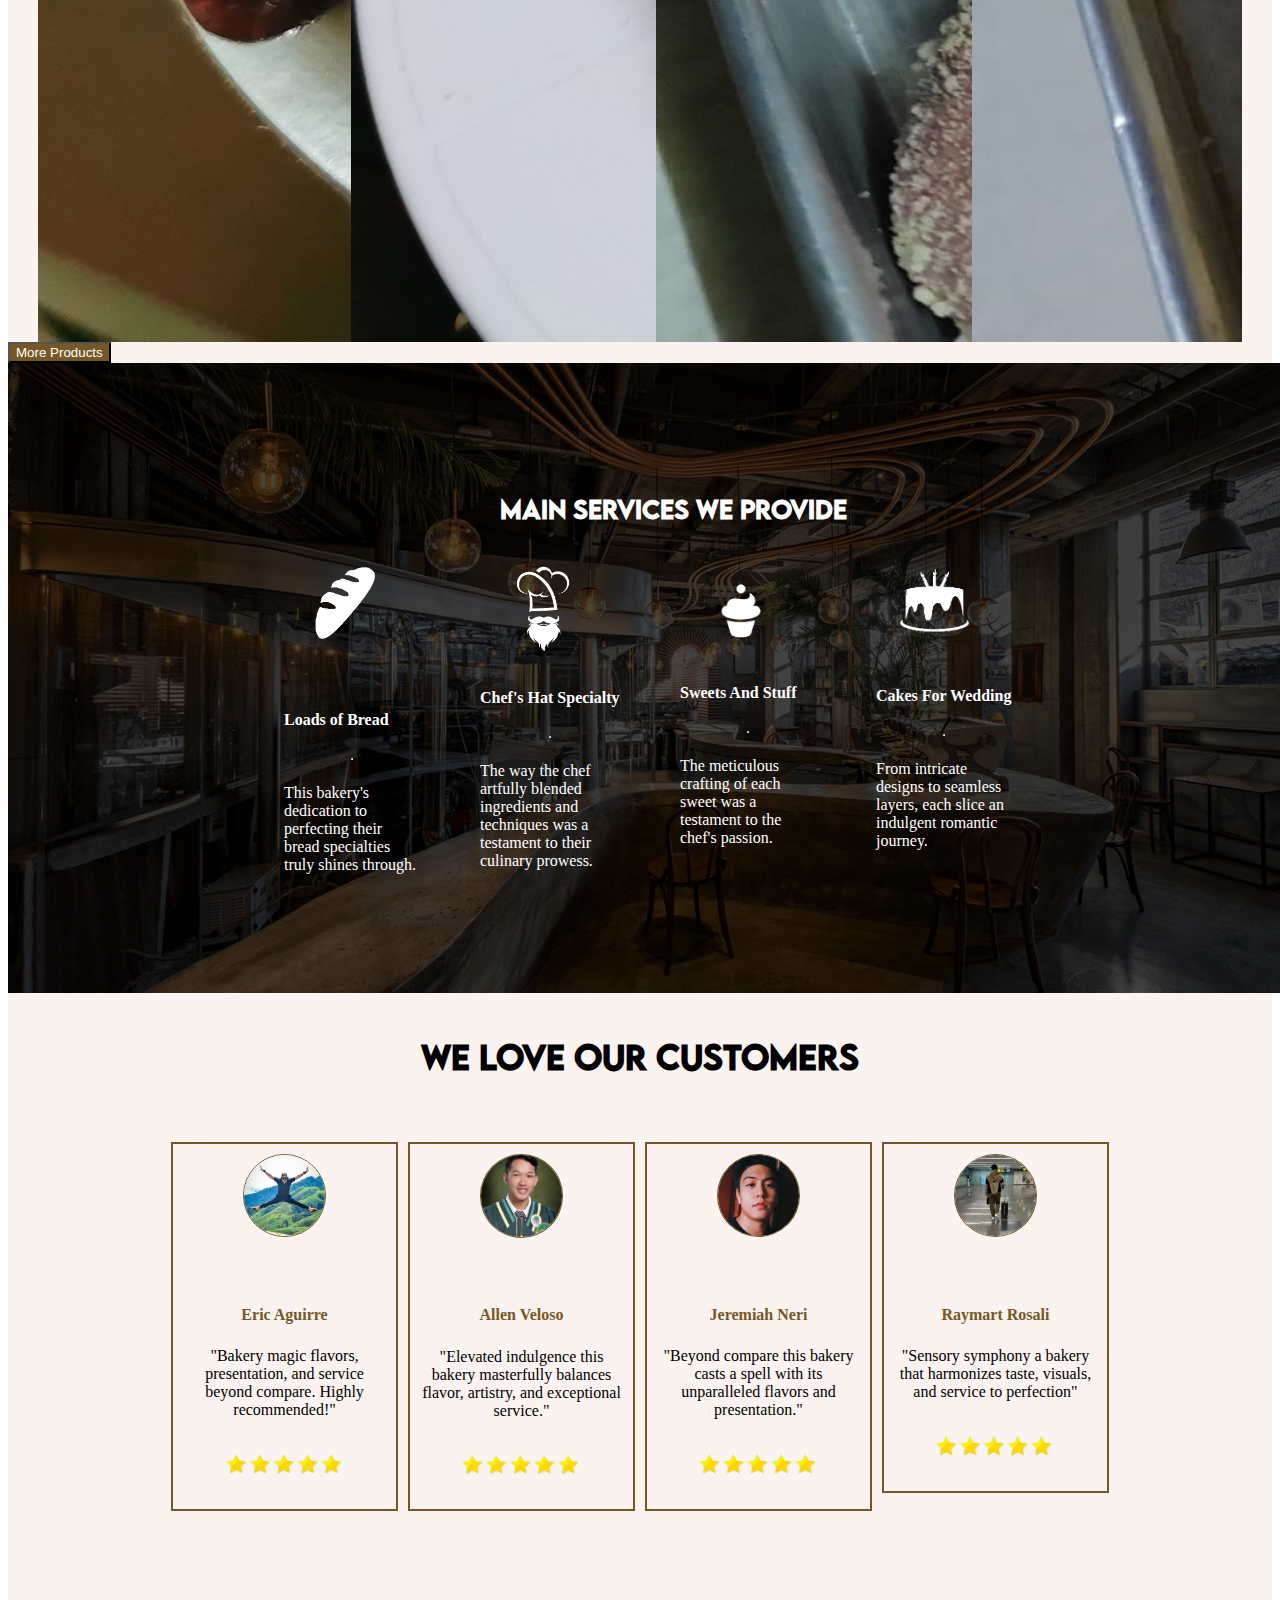
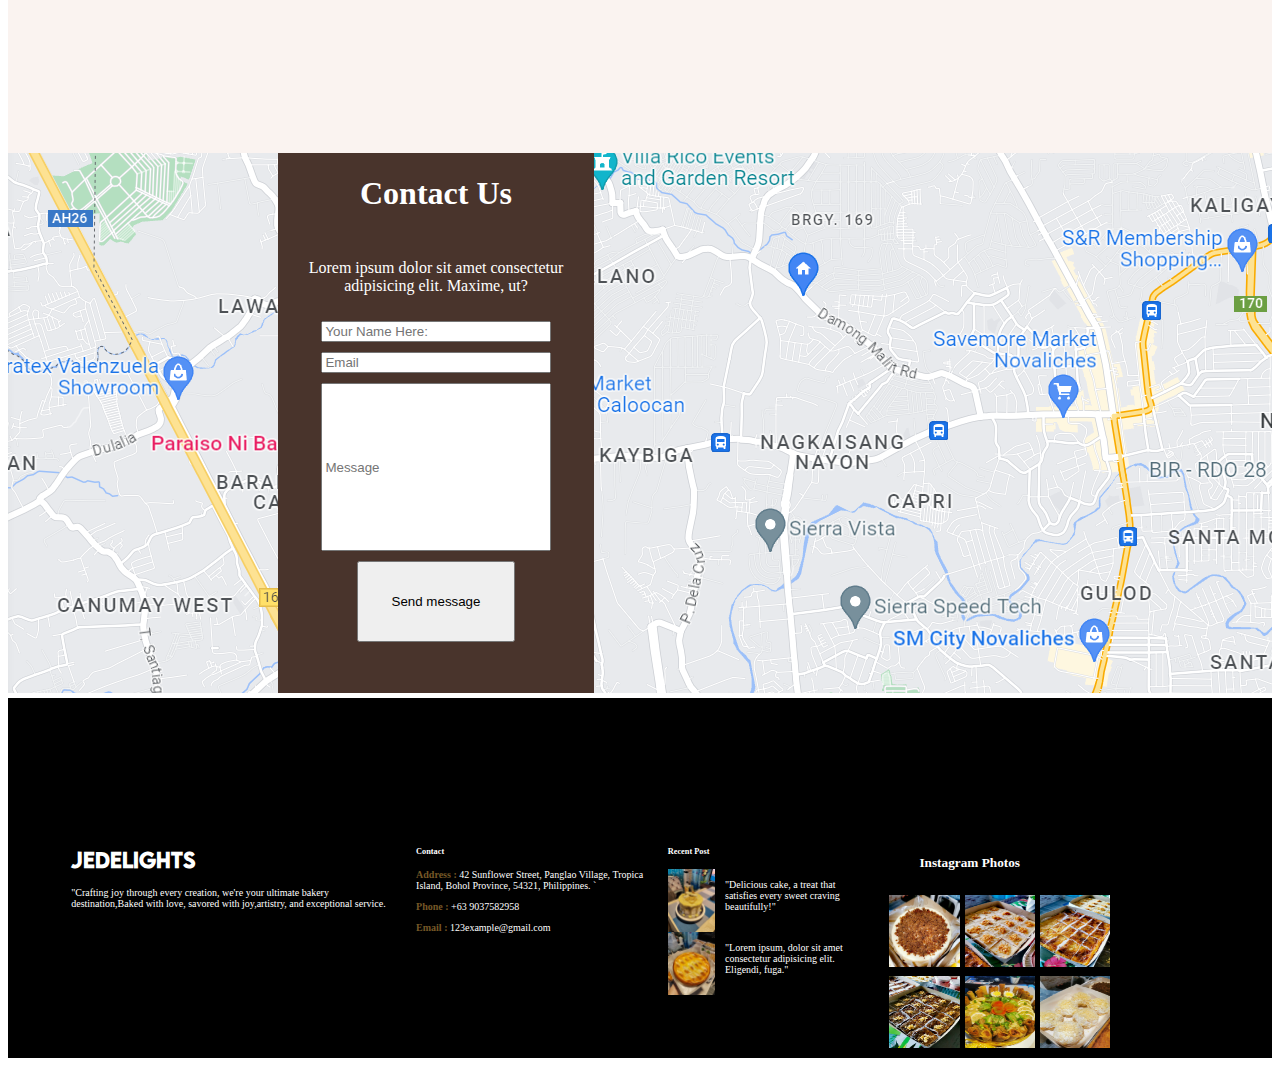
==== commit 73e73eaf: "don allen latest commit" ====
--- a/index.html
+++ b/index.html
@@ -125,9 +125,14 @@
     </div>
     <div class="cardo">
         <h1>Cart</h1>
-        <ul class="listCard"></ul>
+        <!-- <ul class="listCard"></ul> -->
+        <div class="items" style="text-align: center;">
+            <div id="cart-content"></div>
+            
+        </div>
+        <h4 class="text-end" style="color: #FAF3F0;">Total:<span id="total-price">&nbsp; 0</span></h4>
         <div class="checkOut">
-            <div class="total">0</div>
+            <div  id="clear-cart-button">Clear Cart</div>
             <div class="closeCart">Close</div>
         </div>
     </div>
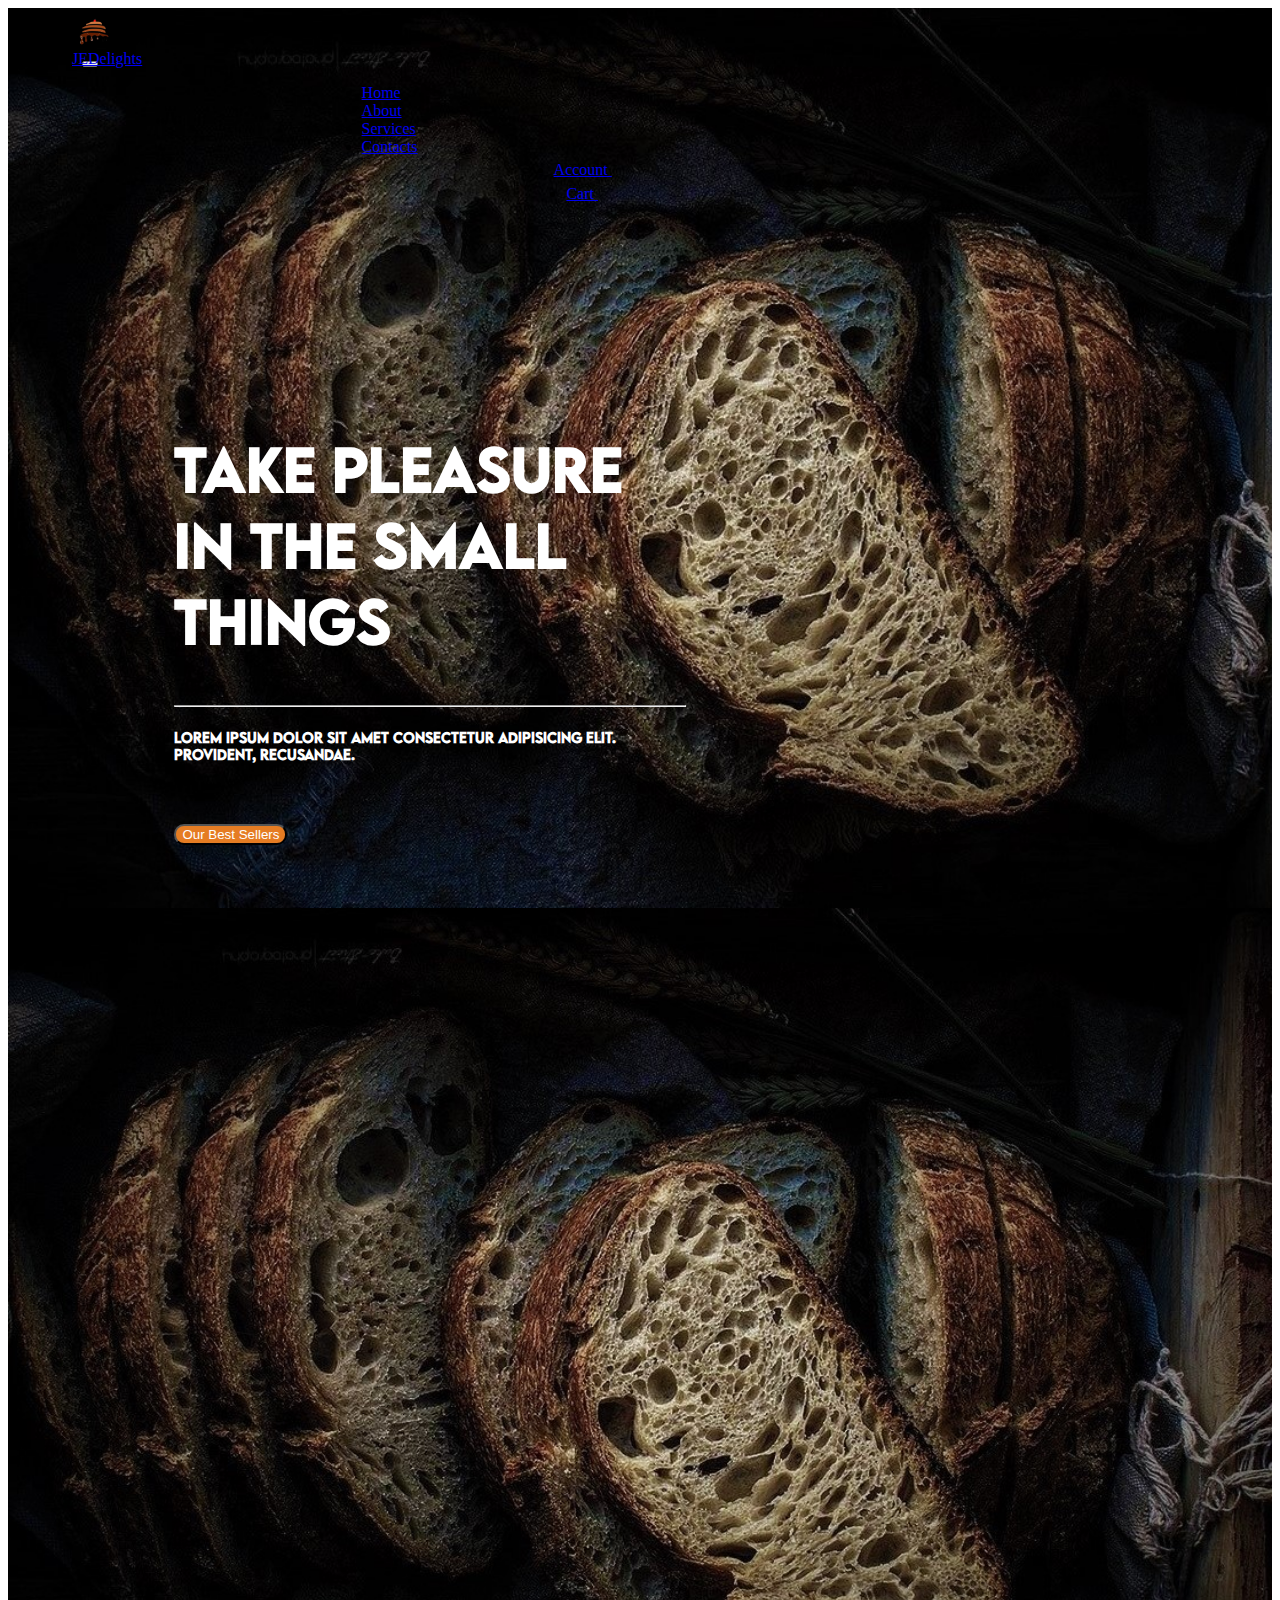
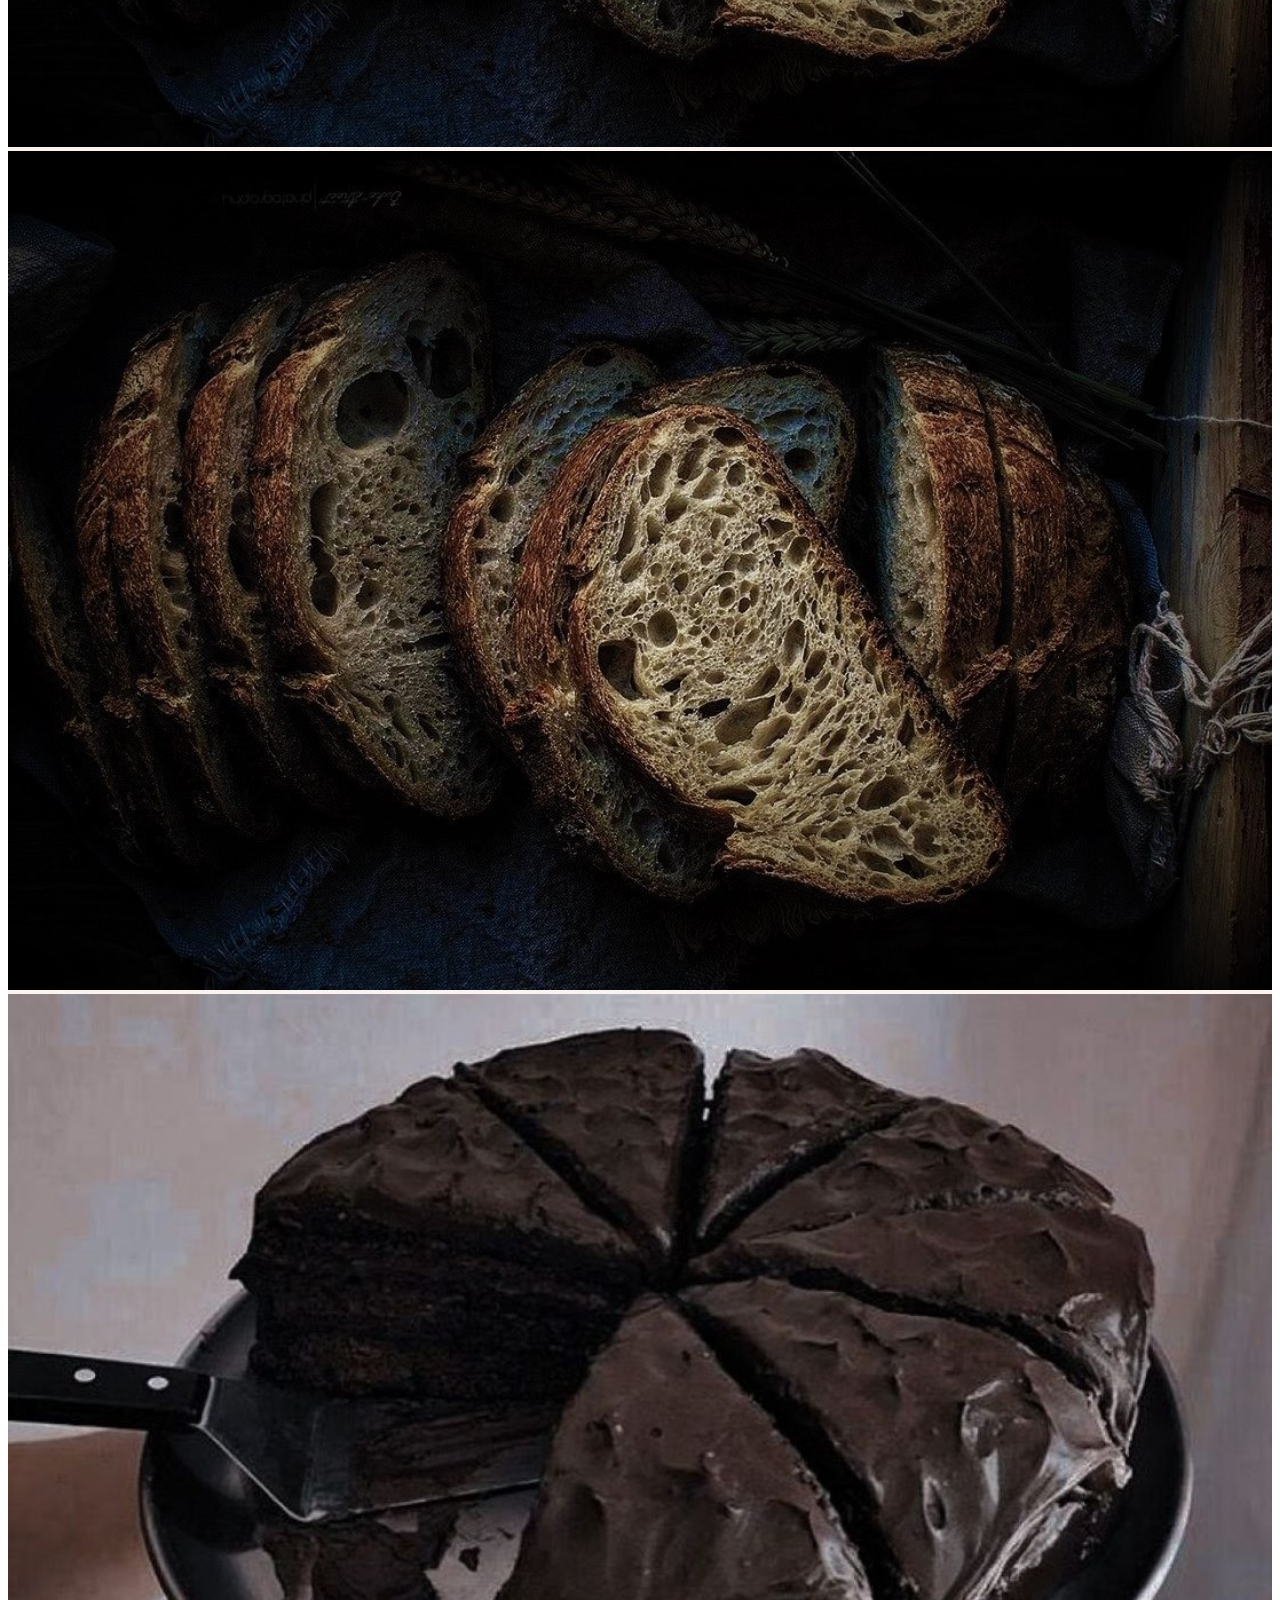
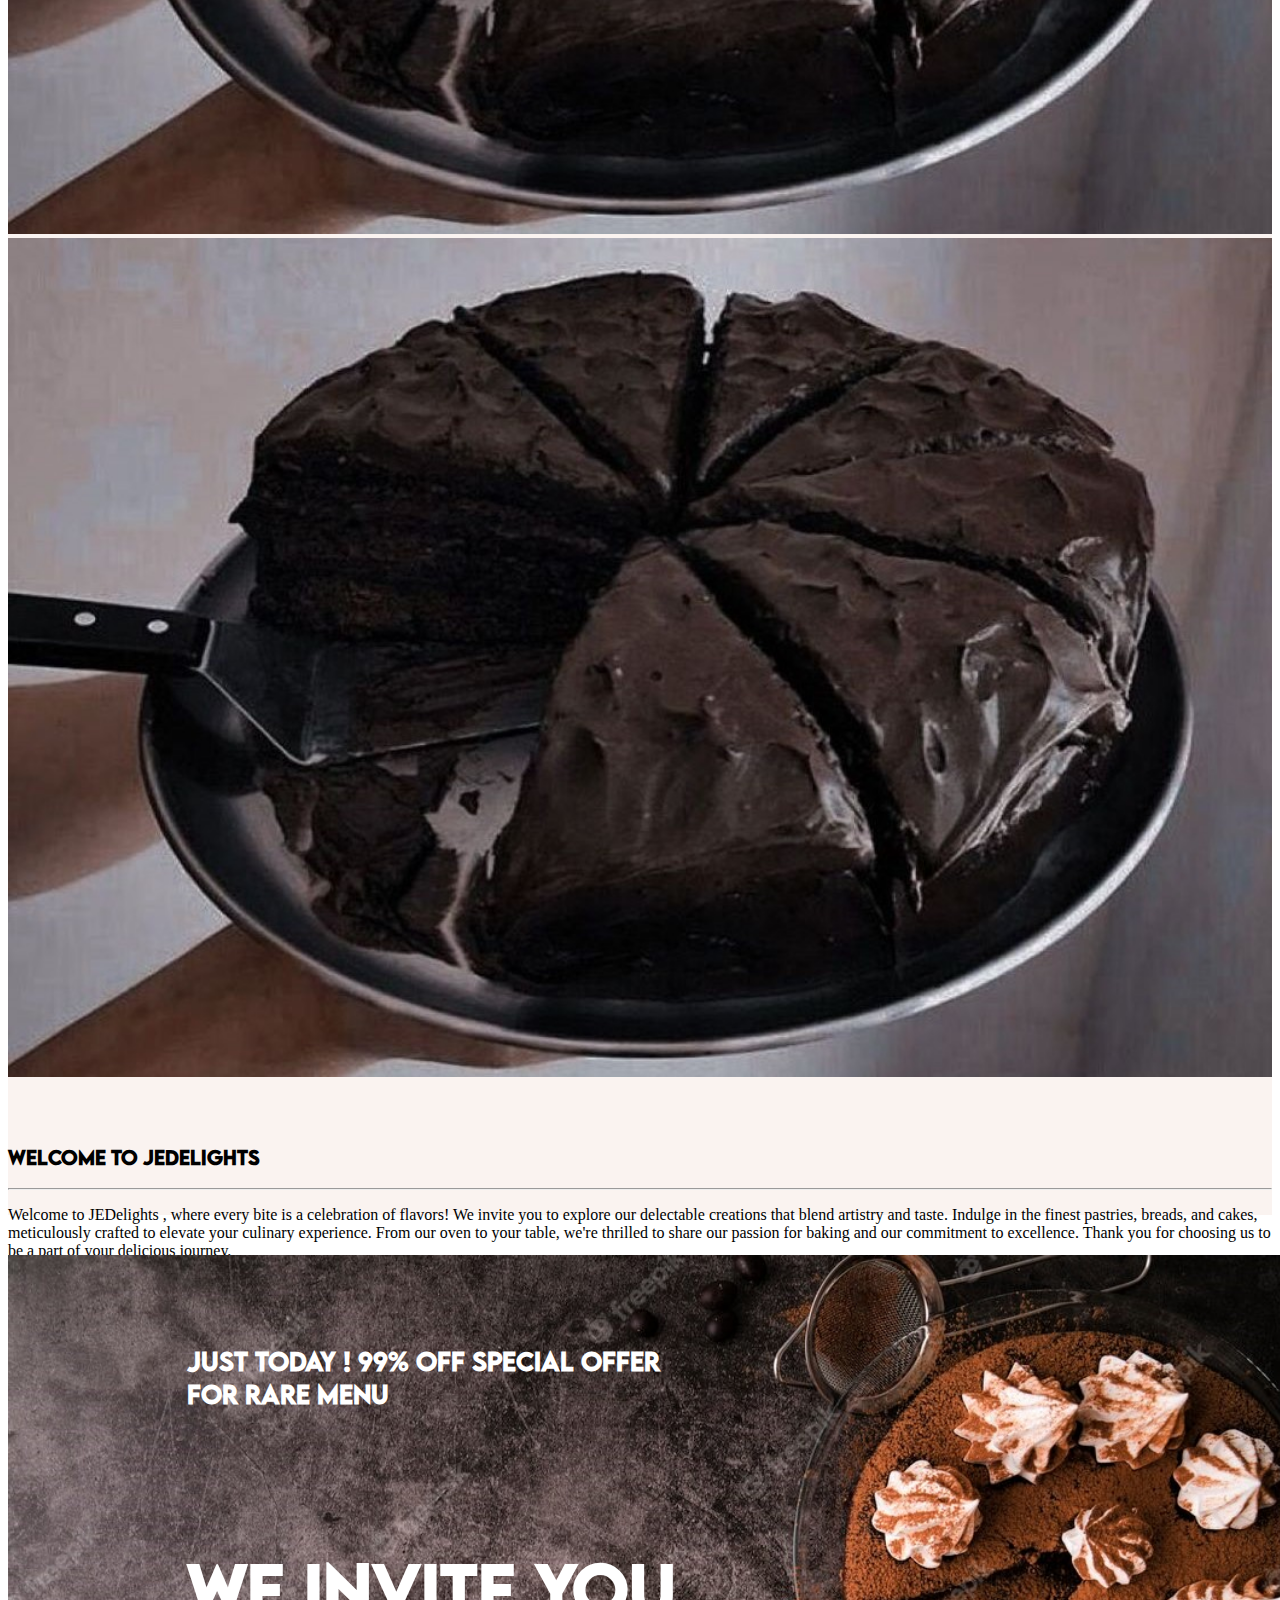
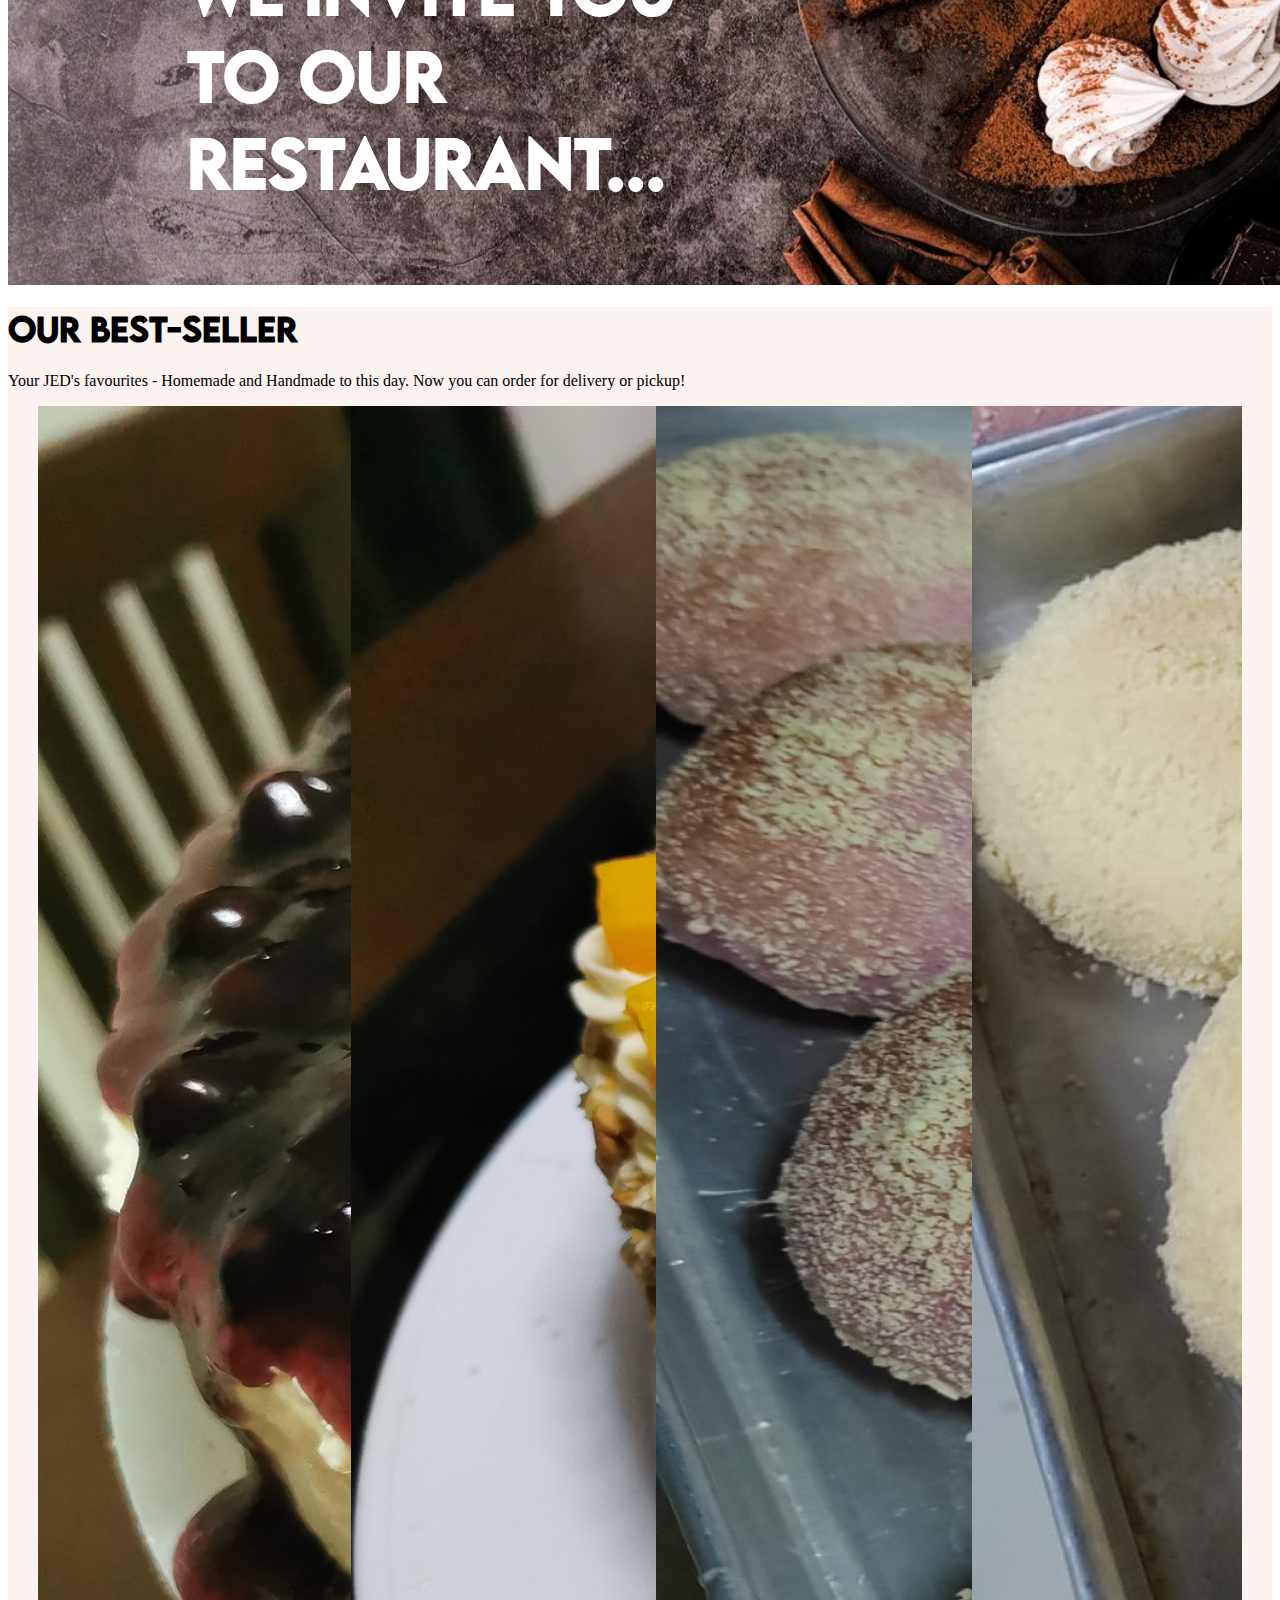
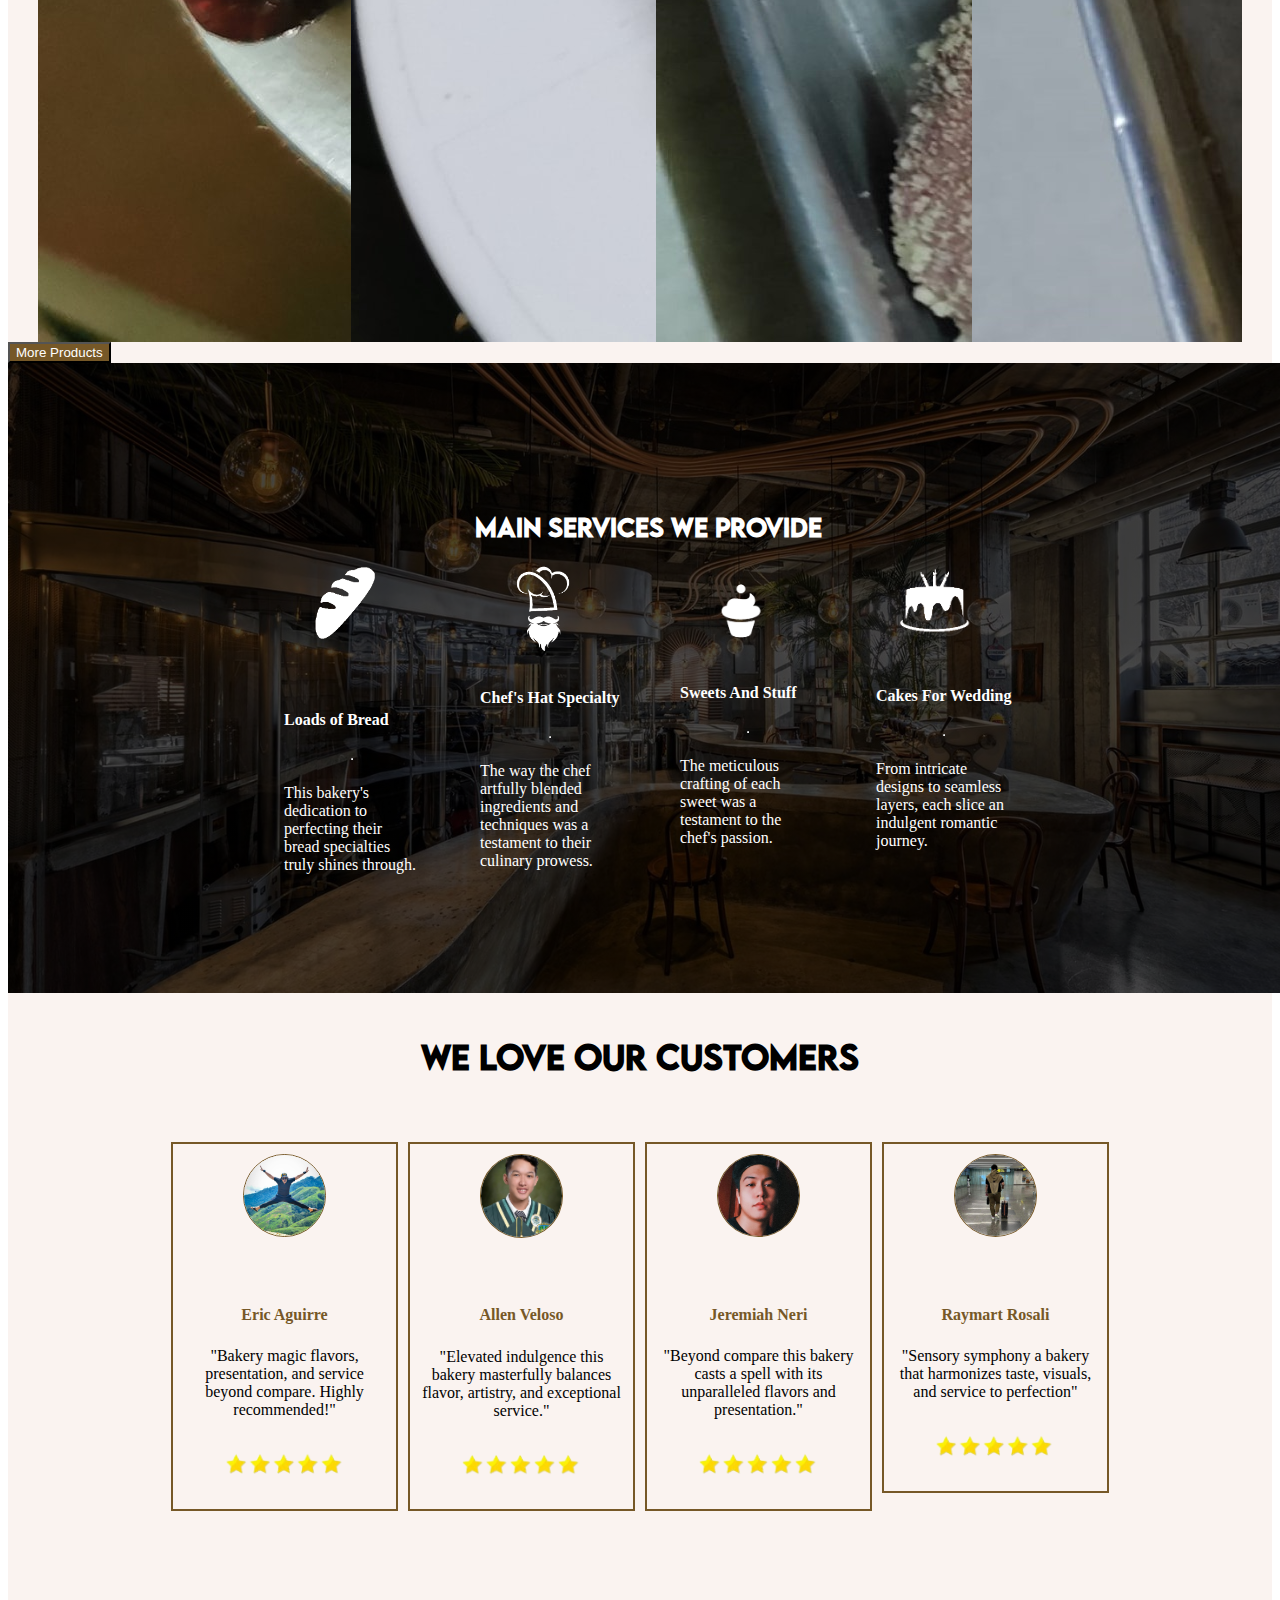
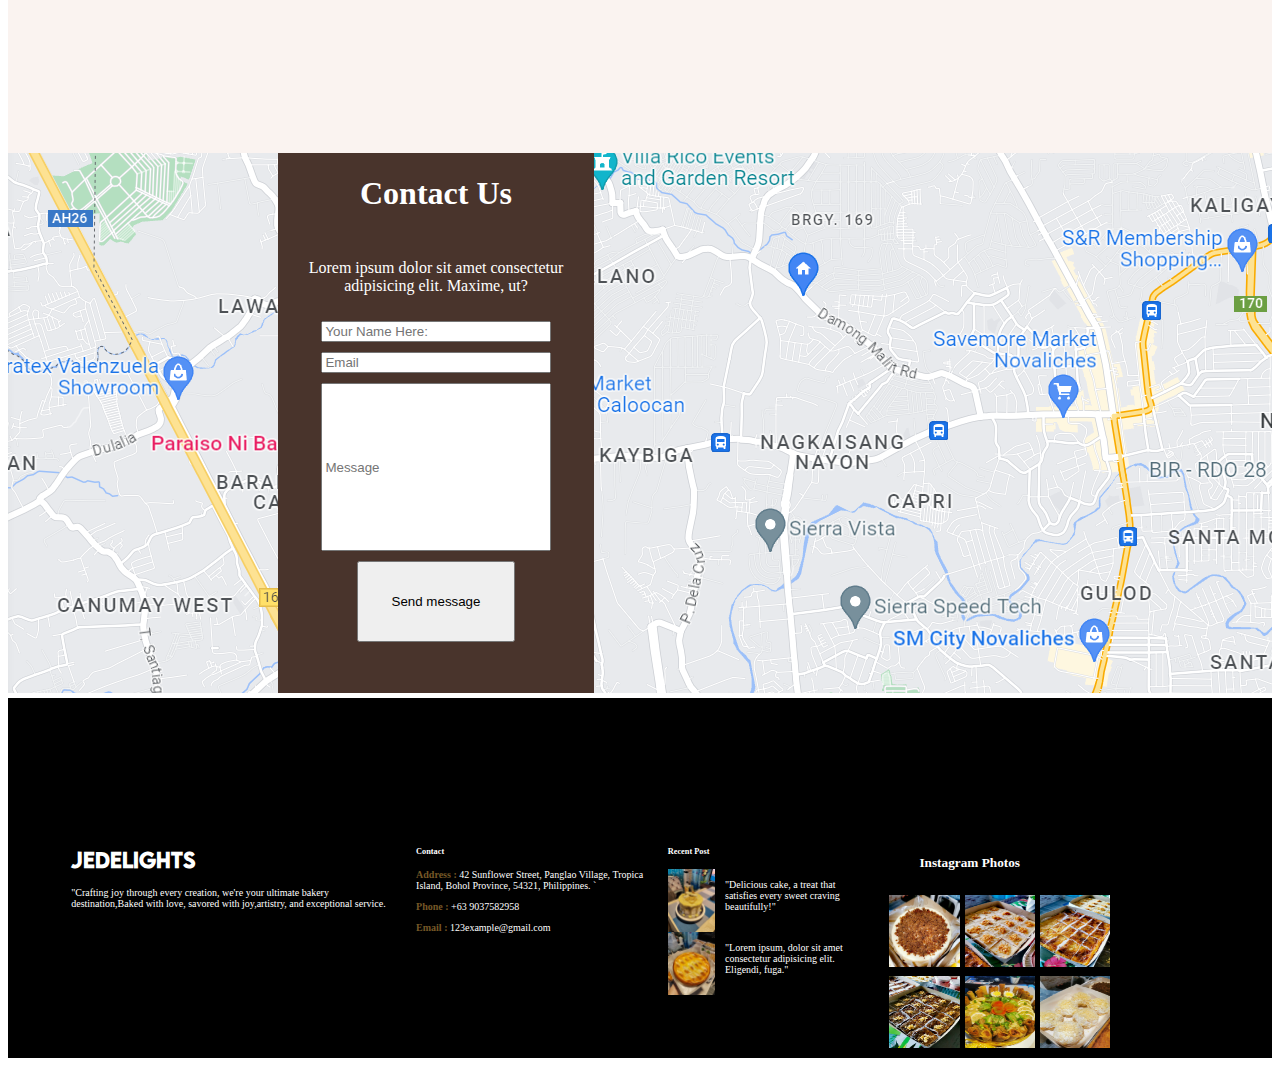
==== commit 9caafc83: "mas latest sorry hehe" ====
--- a/index.html
+++ b/index.html
@@ -123,25 +123,48 @@
             <button class="btn addCartButtonColor mt-5">More Products</button>
         </div>
     </div>
+    <!-- <img src="${product.ProductImages}" class="cart-item-image" alt="${product.productName}">
+      <div class="cart-item-details">
+        <h5 class="cart-item-title">${product.productName}</h5>
+        <p class="cart-item-price"><i class="fa-solid fa-peso-sign" style="color: #000000;"></i> ${product.productPrice}</p>
+      </div> -->
     <div class="cardo">
-        <h1>Cart</h1>
+        <div class="text-end">
+            <a class="closeCart"><i class="fa-solid fa-xmark fs-4 px-2" style="color: #E57C23;"></i></a>
+        </div>
+        <h1 class="p-2">Cart</h1>
+        <hr style="color: #E57C23;;">
         <!-- <ul class="listCard"></ul> -->
         <div class="items" style="text-align: center;">
             <div id="cart-content"></div>
-            
-        </div>
-        <h4 class="text-end" style="color: #FAF3F0;">Total:<span id="total-price">&nbsp; 0</span></h4>
+
+        </div>
+        <hr style="color: #E57C23;">
+        <div class="row">
+            <div class="col-md-6">
+                <h4 class="text-end" style="color: #FAF3F0;">Total:</h4>
+            </div>
+            <div class="col-md-6">
+                <div class="row">
+                    <div class="col-md-4">
+                    
+                    </div>
+                    <div class="col-md-8 text-center"><h4 style="color: #FAF3F0;" > <i class="fa-solid fa-peso-sign" style="color: #FAF3F0;"></i> <span id="total-price">0</span></h4></div>
+                </div>
+            </div>
+        </div>
         <div class="checkOut">
             <div  id="clear-cart-button">Clear Cart</div>
-            <div class="closeCart">Close</div>
+            <div>
+                <a href="#">Check-out Now</a>
+            </div>
         </div>
     </div>
 
 
     <!-- Start of Container 5 -->
     <div class="container5" style="background-color: #FAF3F0;">
-        <div class="bakeShop"></div>    
-        <h2 class="title" style="font-family: lemon;">Main Services We Provide</h2>
+        <h2 class="title" style="font-family: lemon; position: relative; left: 0%; top: 5vh;">Main Services We Provide</h2>
         <div class="mainservice">
             <div class="griditem1div">
                 <div class="grid-item1">
--- a/style.css
+++ b/style.css
@@ -209,6 +209,13 @@
   background-color: #1C1F25;
   color: #fff;
 }
+.cardo i{
+  cursor: pointer;
+}
+.checkOut a{
+  text-decoration: none;
+  color: #fff;
+}
 .active .cardo{
   left: calc(100% - 400px);
 }
@@ -283,6 +290,7 @@
   top: 3vh;
   left: 2%;
 }
+
 .mainservice{
   width: 60%;
   display: grid;
@@ -524,4 +532,108 @@
   background-color: #765827;
   color: white;
 }
-
+.cart-item-title{
+   color: #E57C23;
+}
+.cart-item-price{
+  color: #FAF3F0;
+}
+
+/* ################## */
+
+/* CHECKOUT */
+
+.containerCheck{
+  /* background-color: red; */
+  border: 2px solid #1C1F25;
+  
+  width: 50%;
+  height: 100vh;
+  position: relative;
+  left: 25%;
+}
+.subDivCheck{
+  /* background-color: green; */
+  background-color: rgb(255, 236, 227);
+  height: 50vh;
+}
+.subDivCheck p{
+  padding-left: 5%;
+}
+.form{
+  padding-top: 2vh;
+  padding-left: 5%;
+}
+.subDiv1{
+  display: flex;
+  flex-direction: row;
+}
+.subDivPrice{
+  padding-left: 60%;
+}
+.subDivProduct{
+  padding-left: 5%;
+}
+.subDiv2{
+  padding-top: 1vh;
+  display: flex;
+  flex-direction: row;
+}
+.totalDiv{
+  position: relative;
+  bottom: 10vh;
+  /* background-color: yellow; */
+  display: flex;
+  flex-direction: row;
+}
+.subDivPrice2{
+  position: relative;
+  left: 69%;
+}
+.fName{
+  width: 50%;
+  margin-left: 5%;
+}
+.subDivCheck2{
+  /* background-color: yellow ; */
+  position: relative;
+  bottom: 5vh;
+}
+.creditCardInputs{
+  display: flex;
+  flex-direction: row;
+}
+.creditCardInputs2{
+  margin-top: 5%;
+}
+.CVC{
+  margin-left: 19%;
+  width: 22%;
+}
+.backSlash{
+  position: relative;
+  left: 2.5%;
+  bottom: 0vh;
+  height: 25px;
+}
+.btnCheck{
+  position: relative;
+  bottom: 2vh;
+  left: 5%;
+  width: 92%;
+  padding: 10px;
+  background-color: #453E3B;
+  color: #fff;
+}
+.lineCheck{
+  width: 80%;
+  position: relative;
+  left: 9%;
+}
+.cardNumber{
+  margin-left: 20px;
+  width: 38%;
+}
+.billNames{
+  font-size: 15px;
+}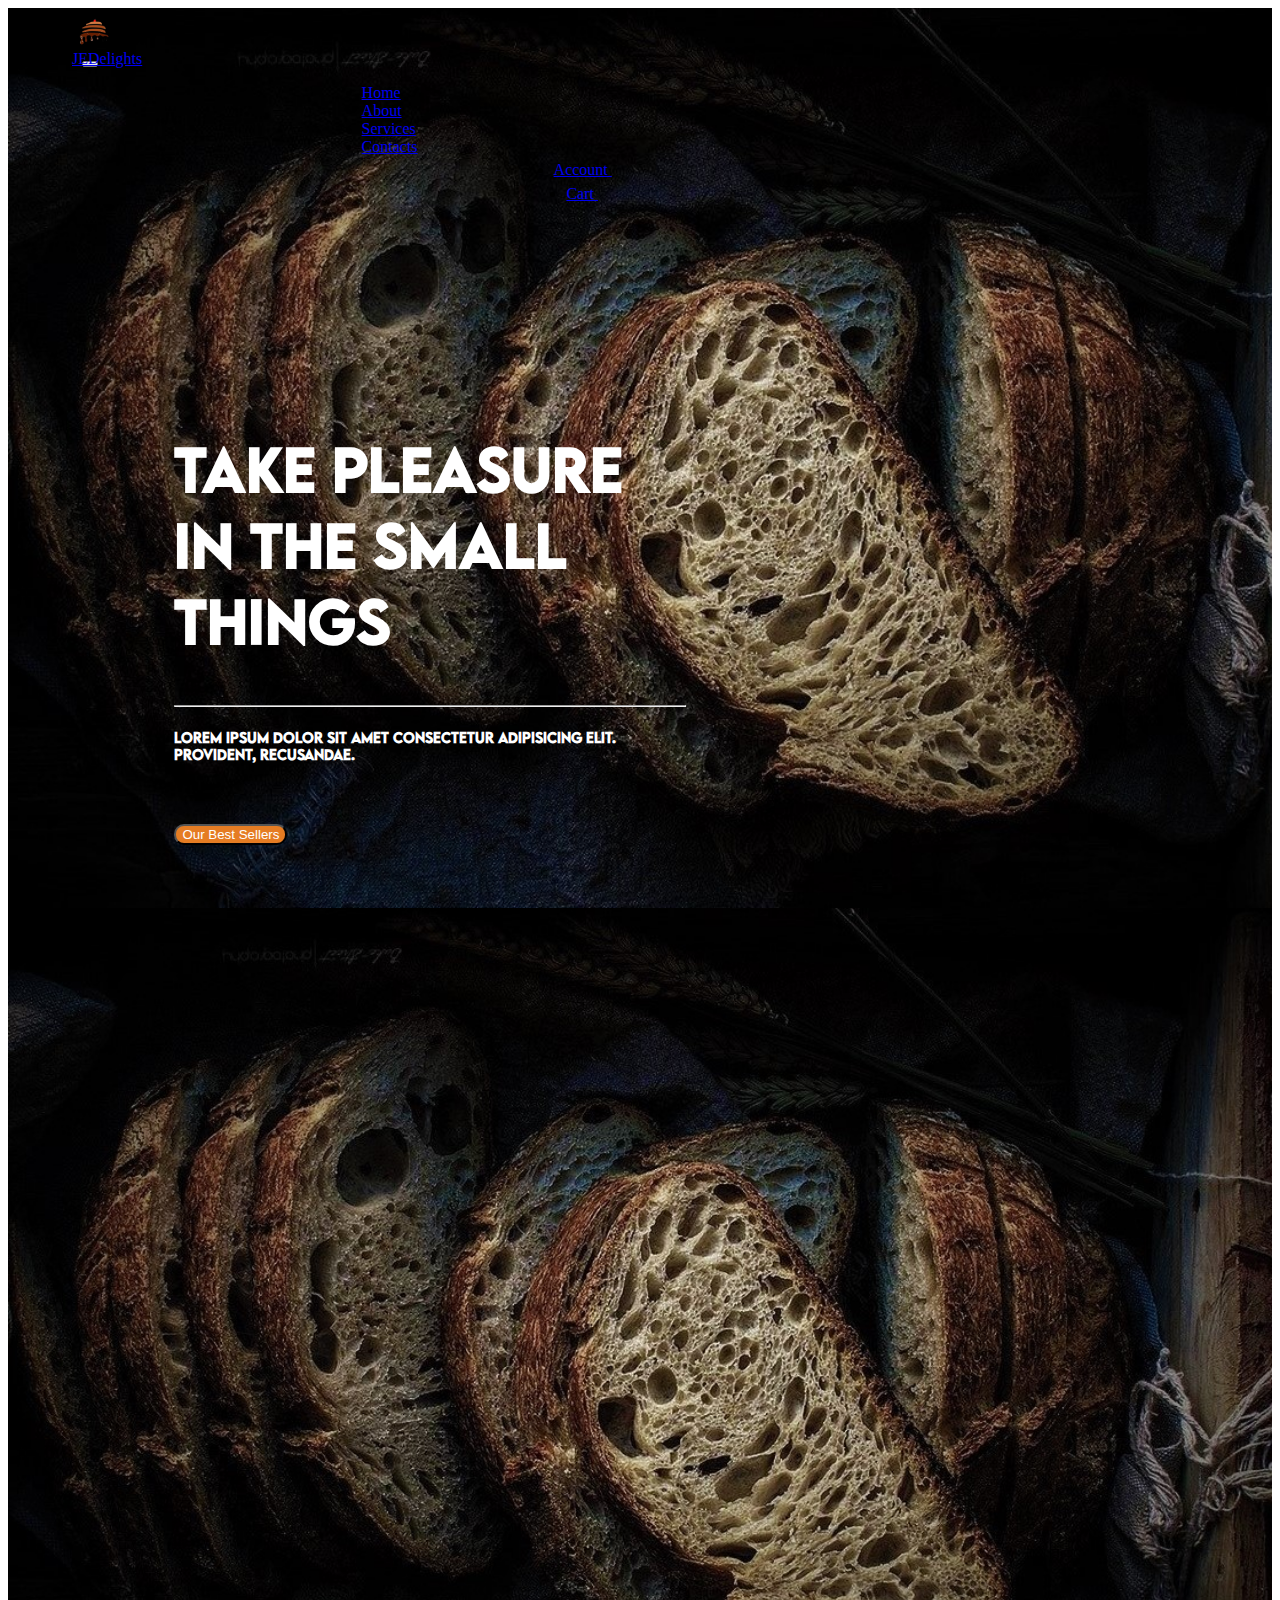
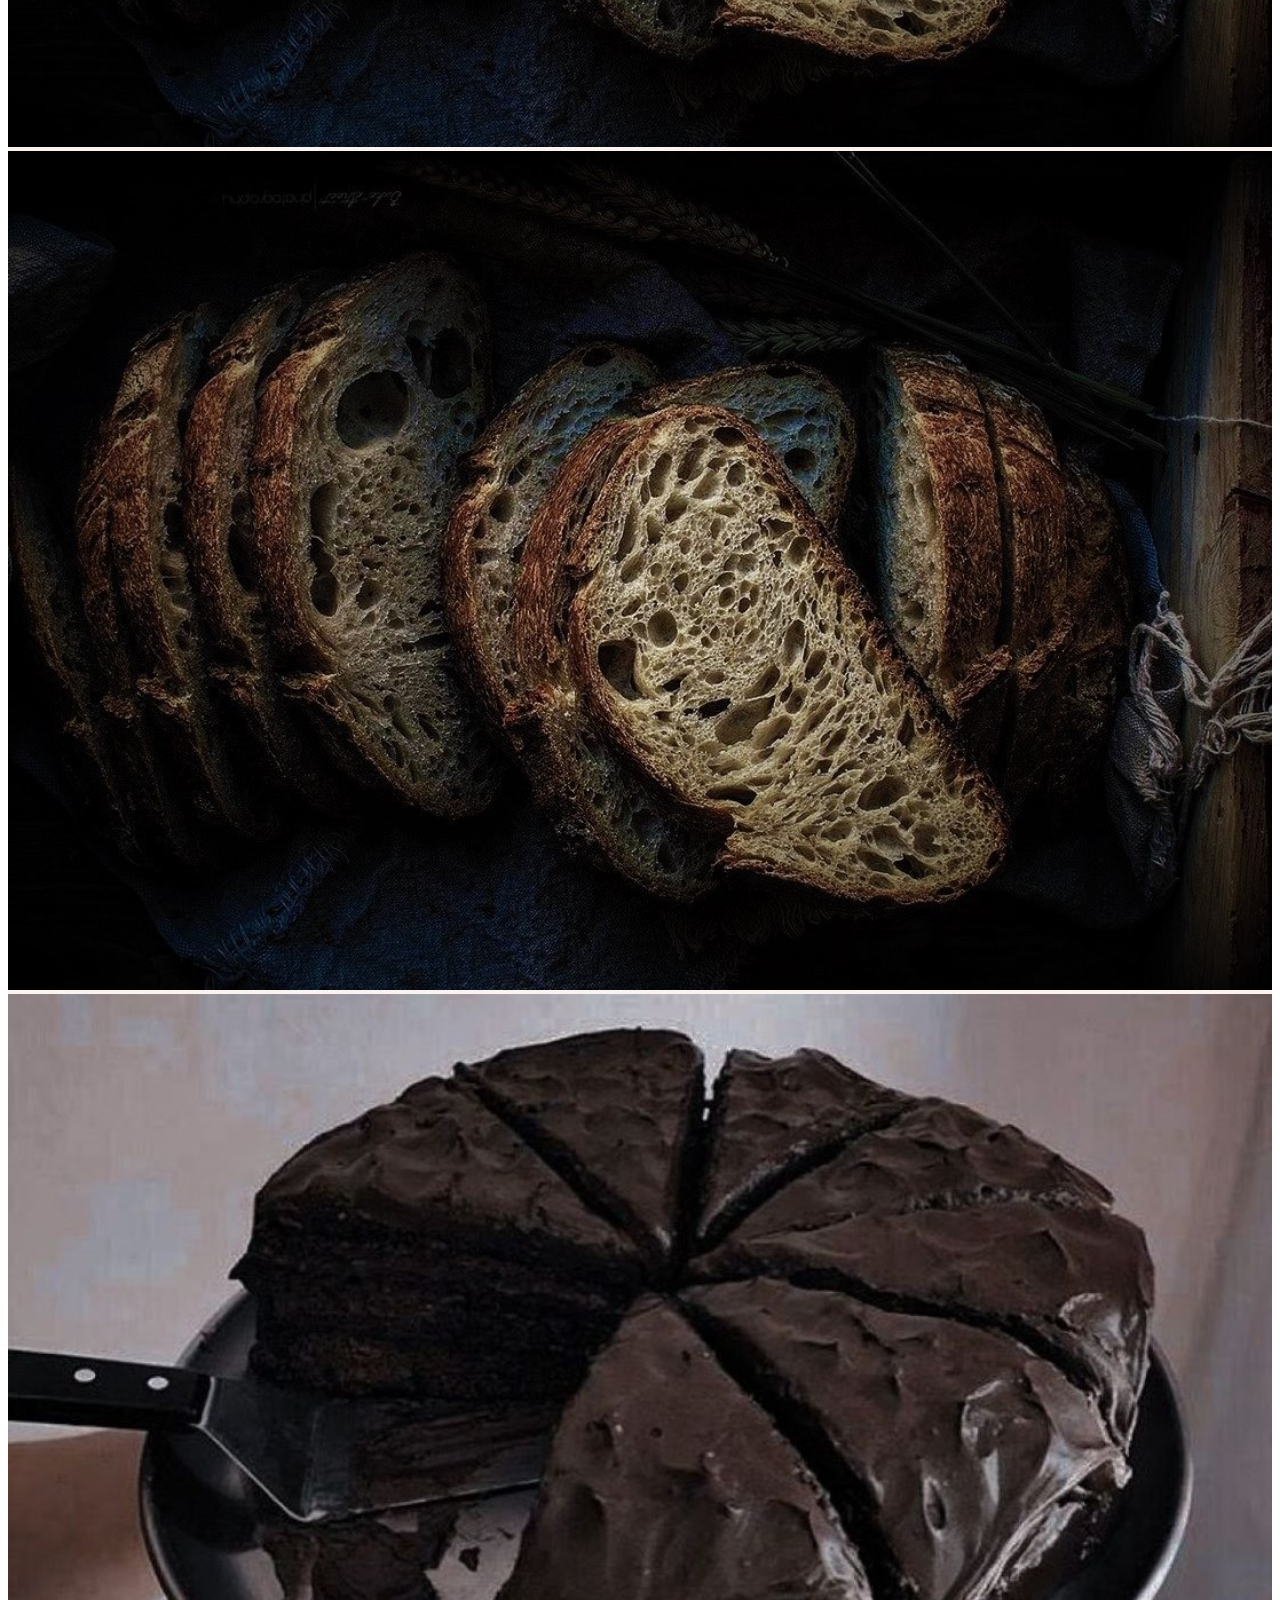
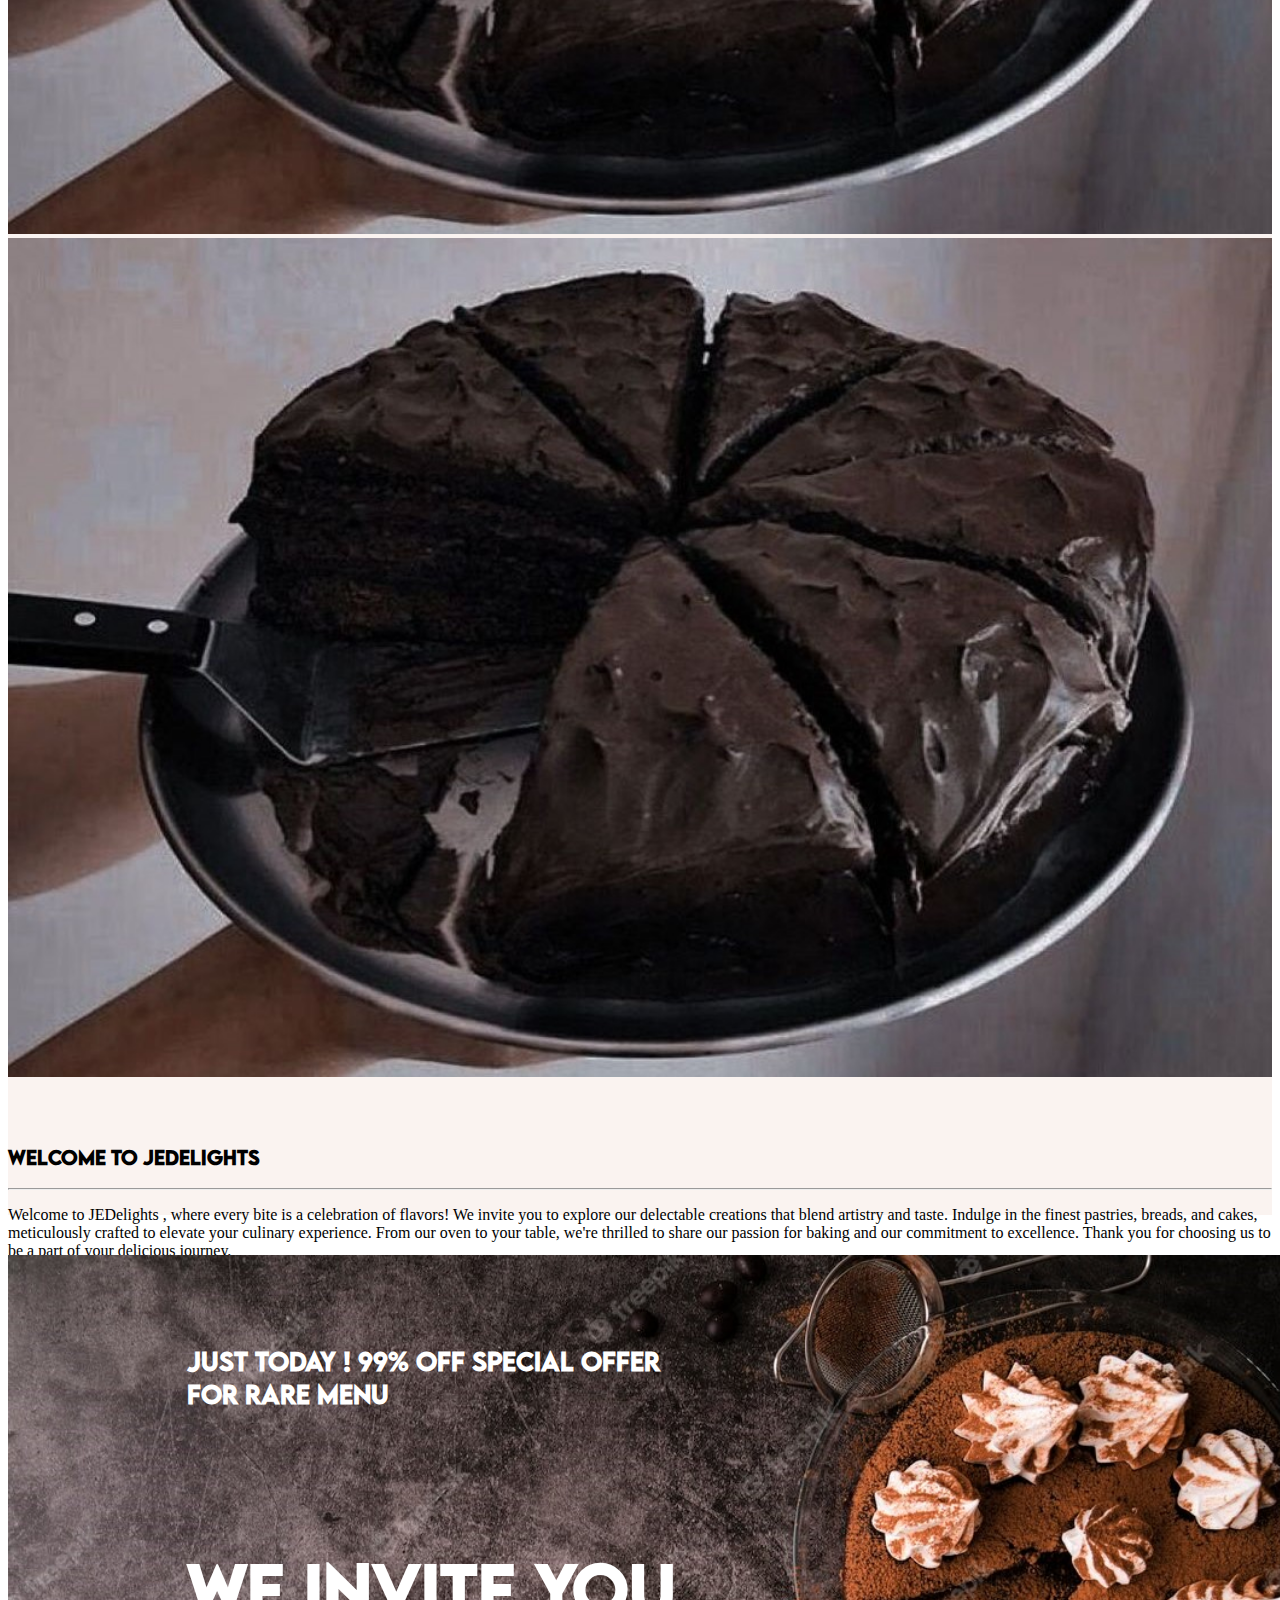
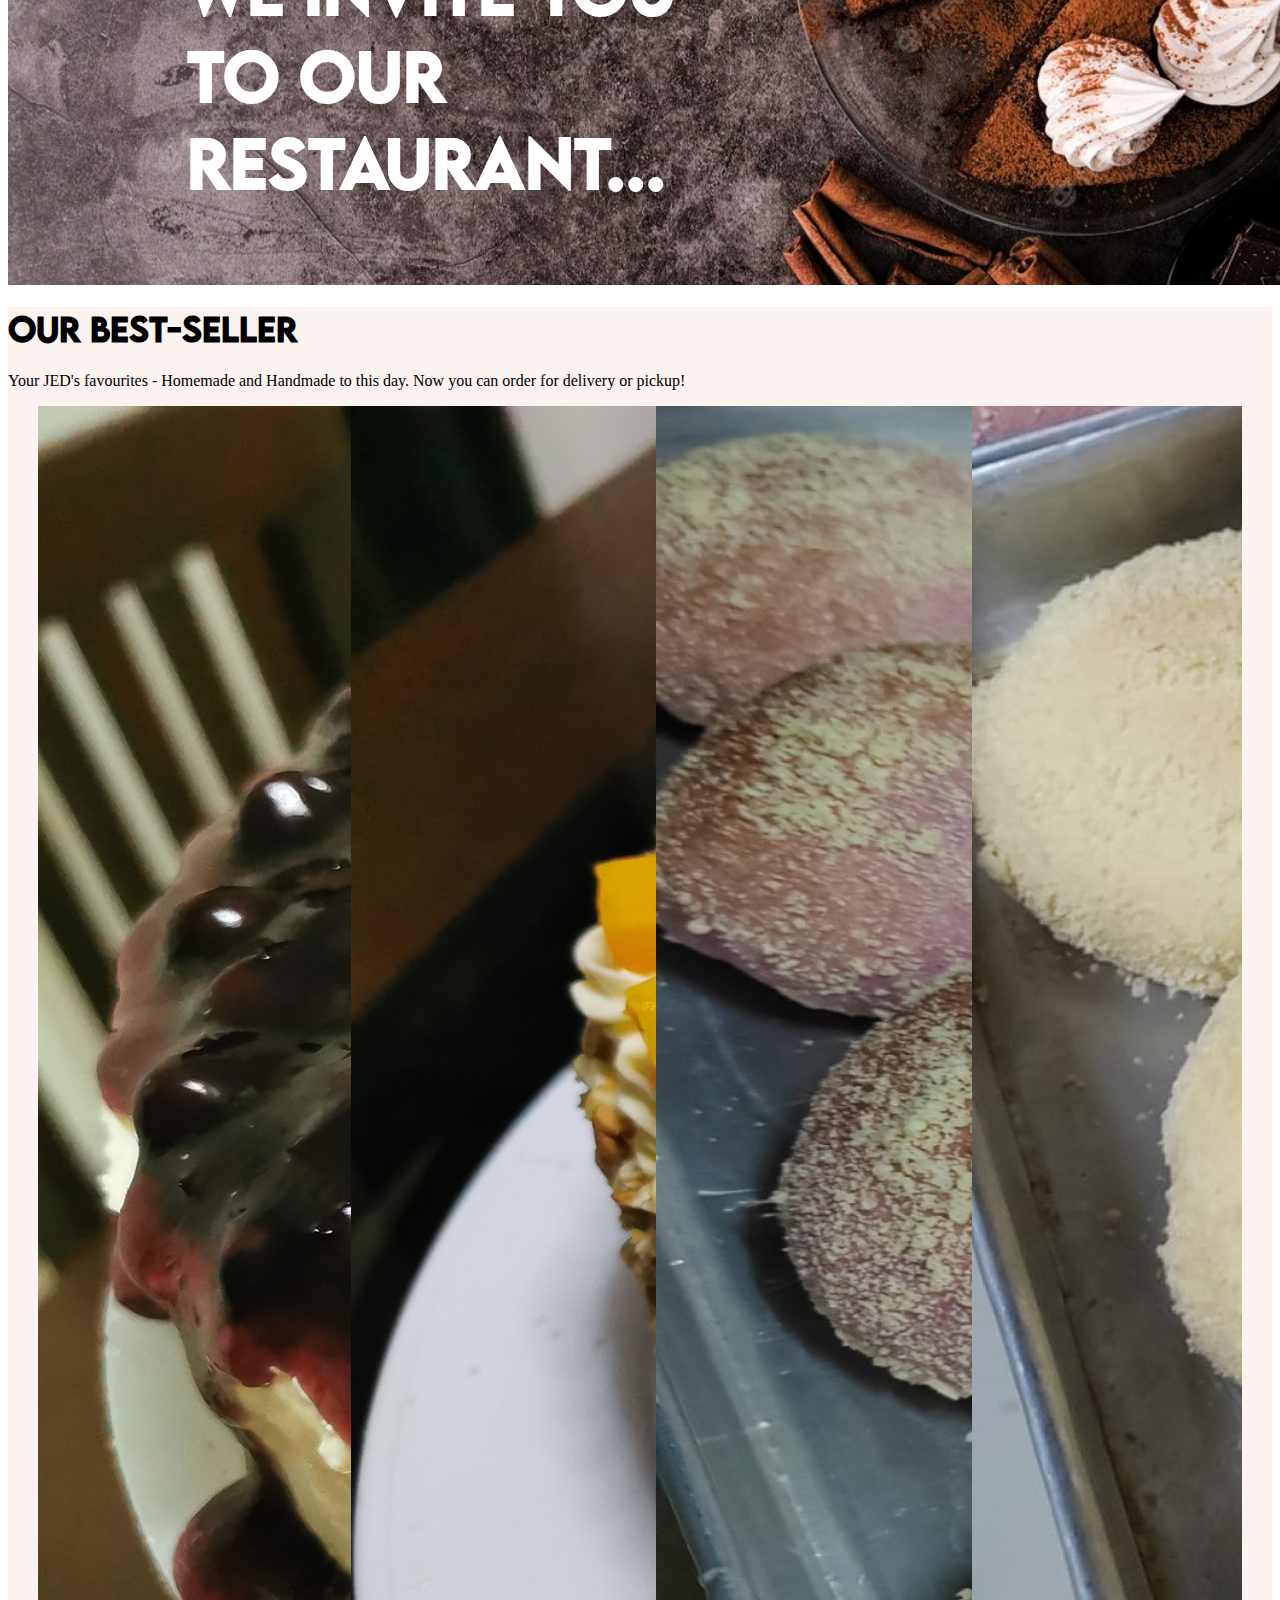
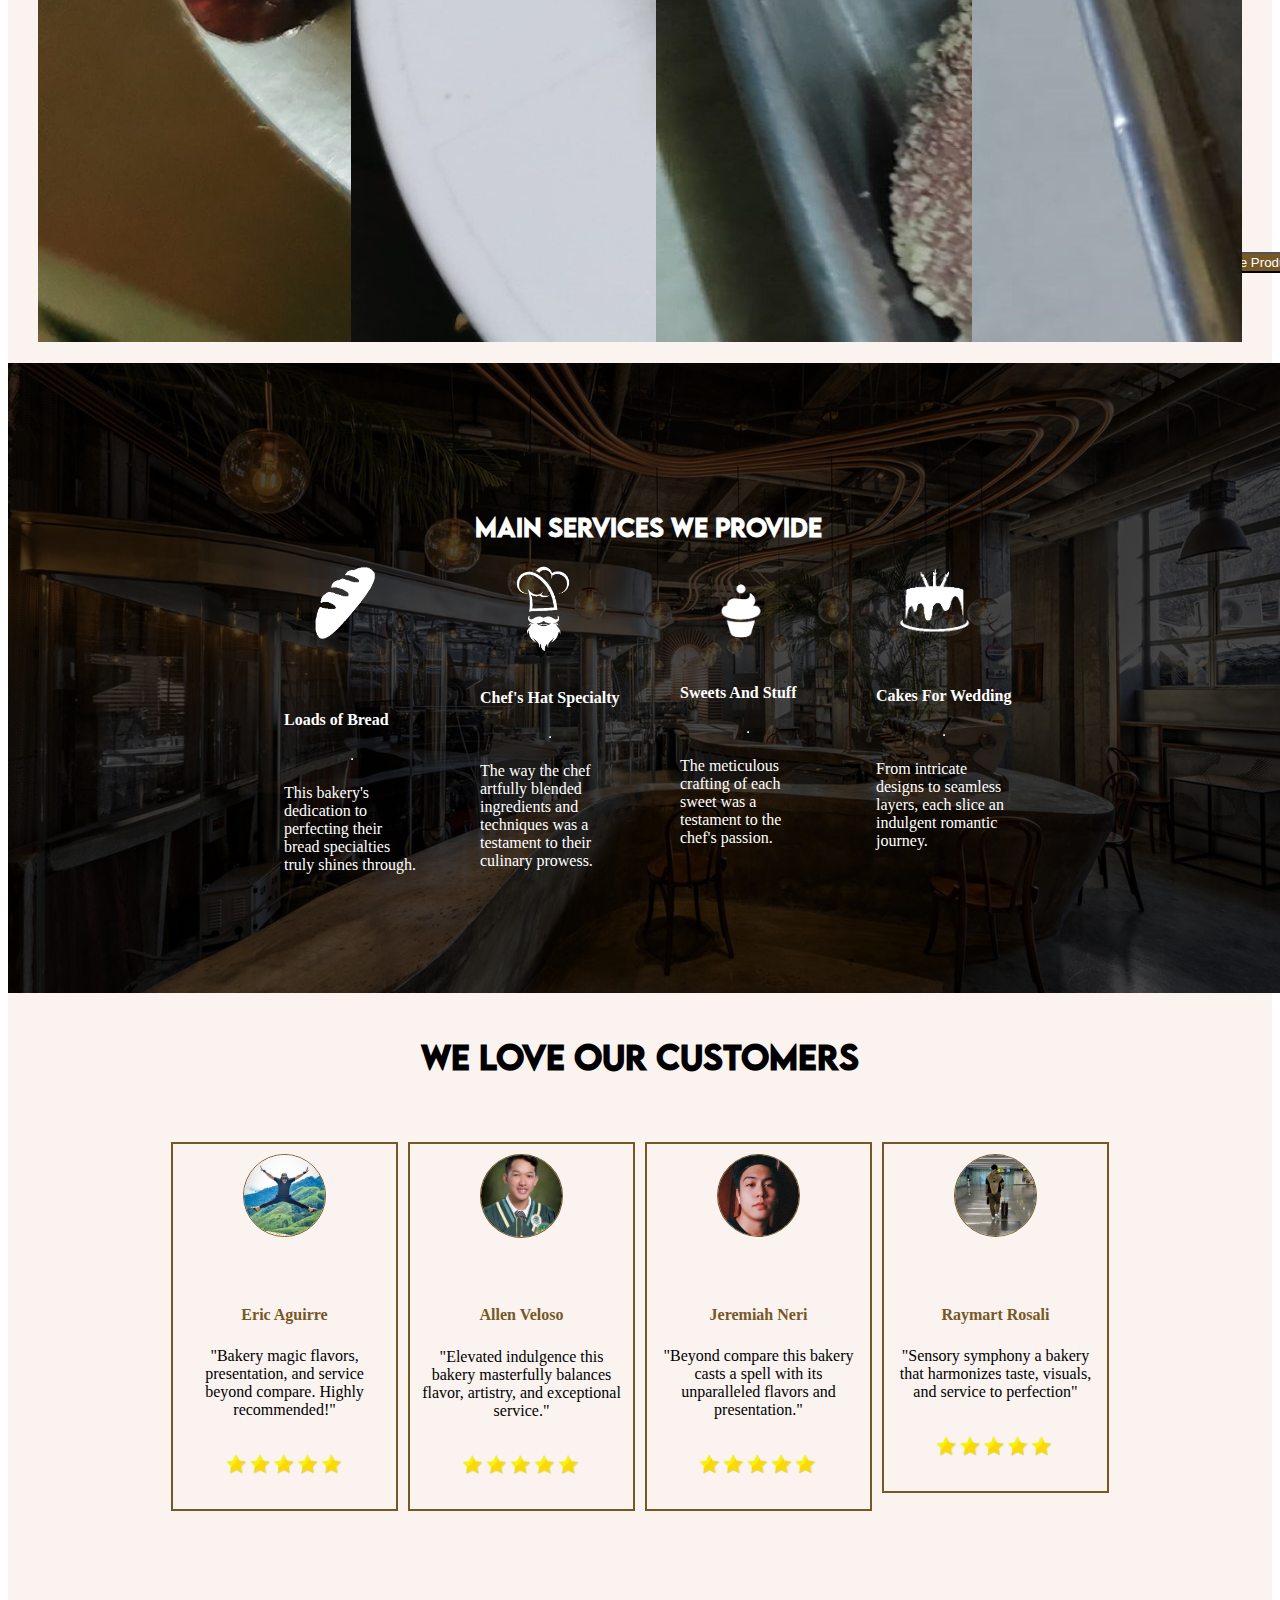
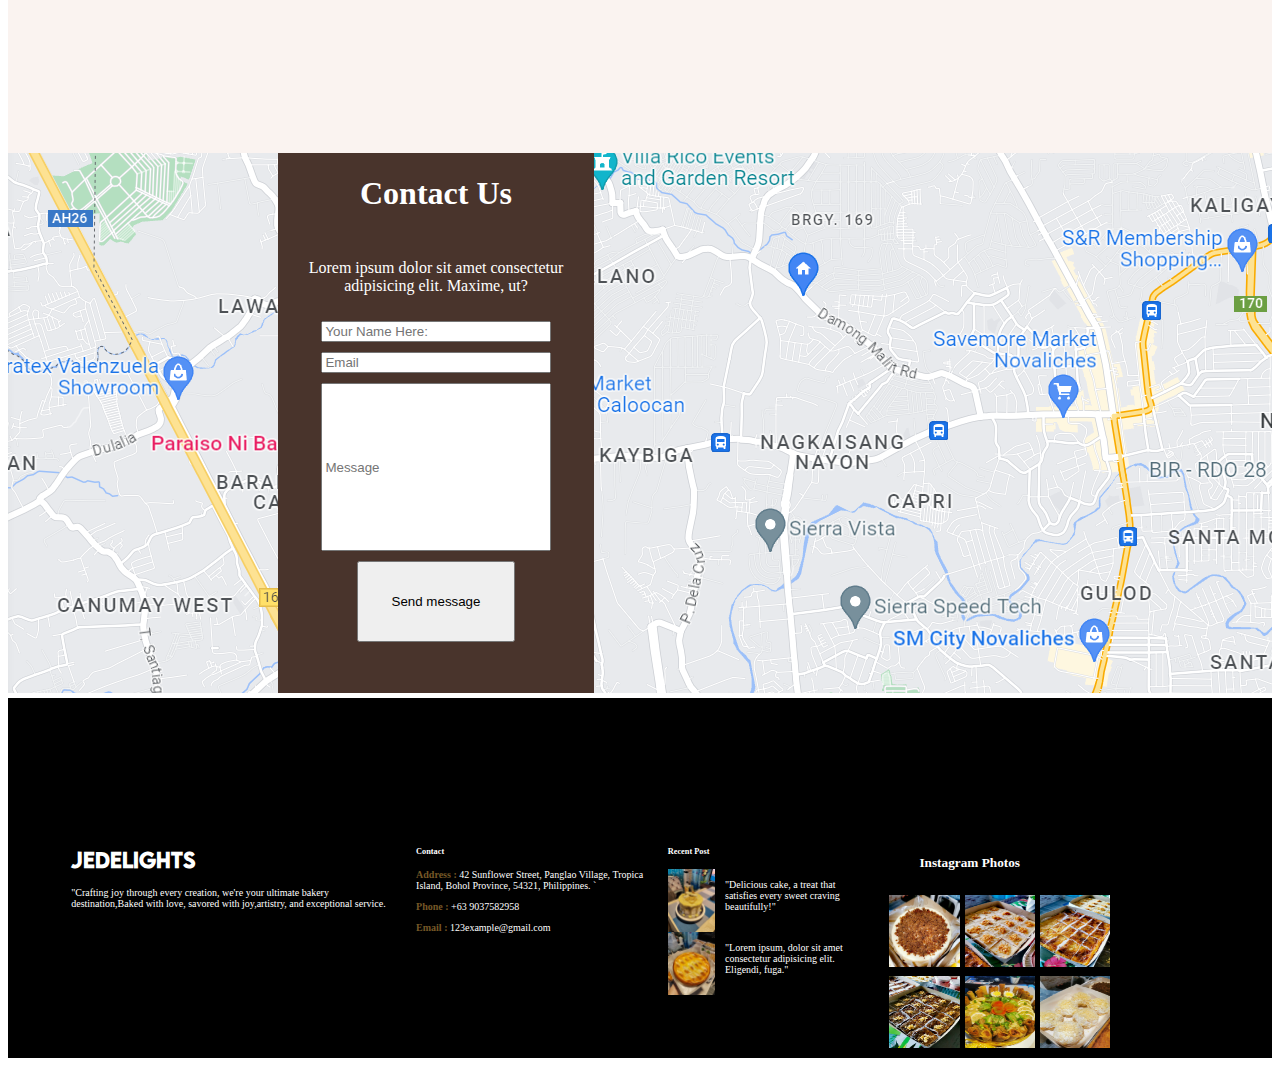
==== commit ebbdc720: "pinaka latest" ====
--- a/index.html
+++ b/index.html
@@ -34,13 +34,13 @@
                             <a class="nav-link text-light" href="#">Home </a>
                         </li>
                         <li class="nav-item">
-                            <a class="nav-link text-light" href="#">About</a>
+                            <a class="nav-link text-light" href="#About">About</a>
                         </li>
                         <li class="nav-item">
-                            <a class="nav-link text-light" href="#">Services</a>
+                            <a class="nav-link text-light" href="#Services">Services</a>
                         </li>
                         <li class="nav-item">
-                            <a class="nav-link text-light" href="#">Contacts</a>
+                            <a class="nav-link text-light" href="#Contacts">Contacts</a>
                         </li>
                         <li class="nav-item accounts">
                             <a class="nav-link text-light" href="#">Account&nbsp; <i class="fa-solid fa-user"
@@ -86,7 +86,7 @@
                     </div>
                 </div>
                 <div class="col-md-6">
-                    <div class="lineOne">
+                    <div class="lineOne"  id="About">
                         <h3 style="font-family: lemon;">Welcome to JEDelights</h3>
                         <hr class="lineTwo">
                         <p>
@@ -163,7 +163,7 @@
 
 
     <!-- Start of Container 5 -->
-    <div class="container5" style="background-color: #FAF3F0;">
+    <div class="container5" style="background-color: #FAF3F0;"  id="Services">
         <h2 class="title" style="font-family: lemon; position: relative; left: 0%; top: 5vh;">Main Services We Provide</h2>
         <div class="mainservice">
             <div class="griditem1div">
@@ -239,7 +239,7 @@
  
     <!-- Start of Container 7 -->
     <div class="mapdiv">
-        <div class="contactus">
+        <div class="contactus" id="Contacts">
             <h1>Contact Us</h1>
             <p>Lorem ipsum dolor sit amet consectetur adipisicing elit. Maxime, ut?</p>
             <input type="text" class="input" placeholder="Your Name Here:">
@@ -289,6 +289,8 @@
 </div>
     </div>
 </footer>
+<a href="#top" class="btn btn-white back-to-top-btn"
+style="color:#e5e6e7; box-shadow: 0 5px 5px rgba(0, 0, 0, 8.2);"><i class="fa-solid fa-angles-up"></i></a>
 <script src="https://cdn.jsdelivr.net/npm/bootstrap@5.3.1/dist/js/bootstrap.min.js"></script>
 <script src="https://cdn.jsdelivr.net/npm/bootstrap@5.3.0/dist/js/bootstrap.bundle.min.js"
     integrity="sha384-geWF76RCwLtnZ8qwWowPQNguL3RmwHVBC9FhGdlKrxdiJJigb/j/68SIy3Te4Bkz"
--- a/style.css
+++ b/style.css
@@ -636,4 +636,9 @@
 }
 .billNames{
   font-size: 15px;
+}
+.btn{
+ position: relative;
+left: 95%;
+bottom: 10vh;  
 }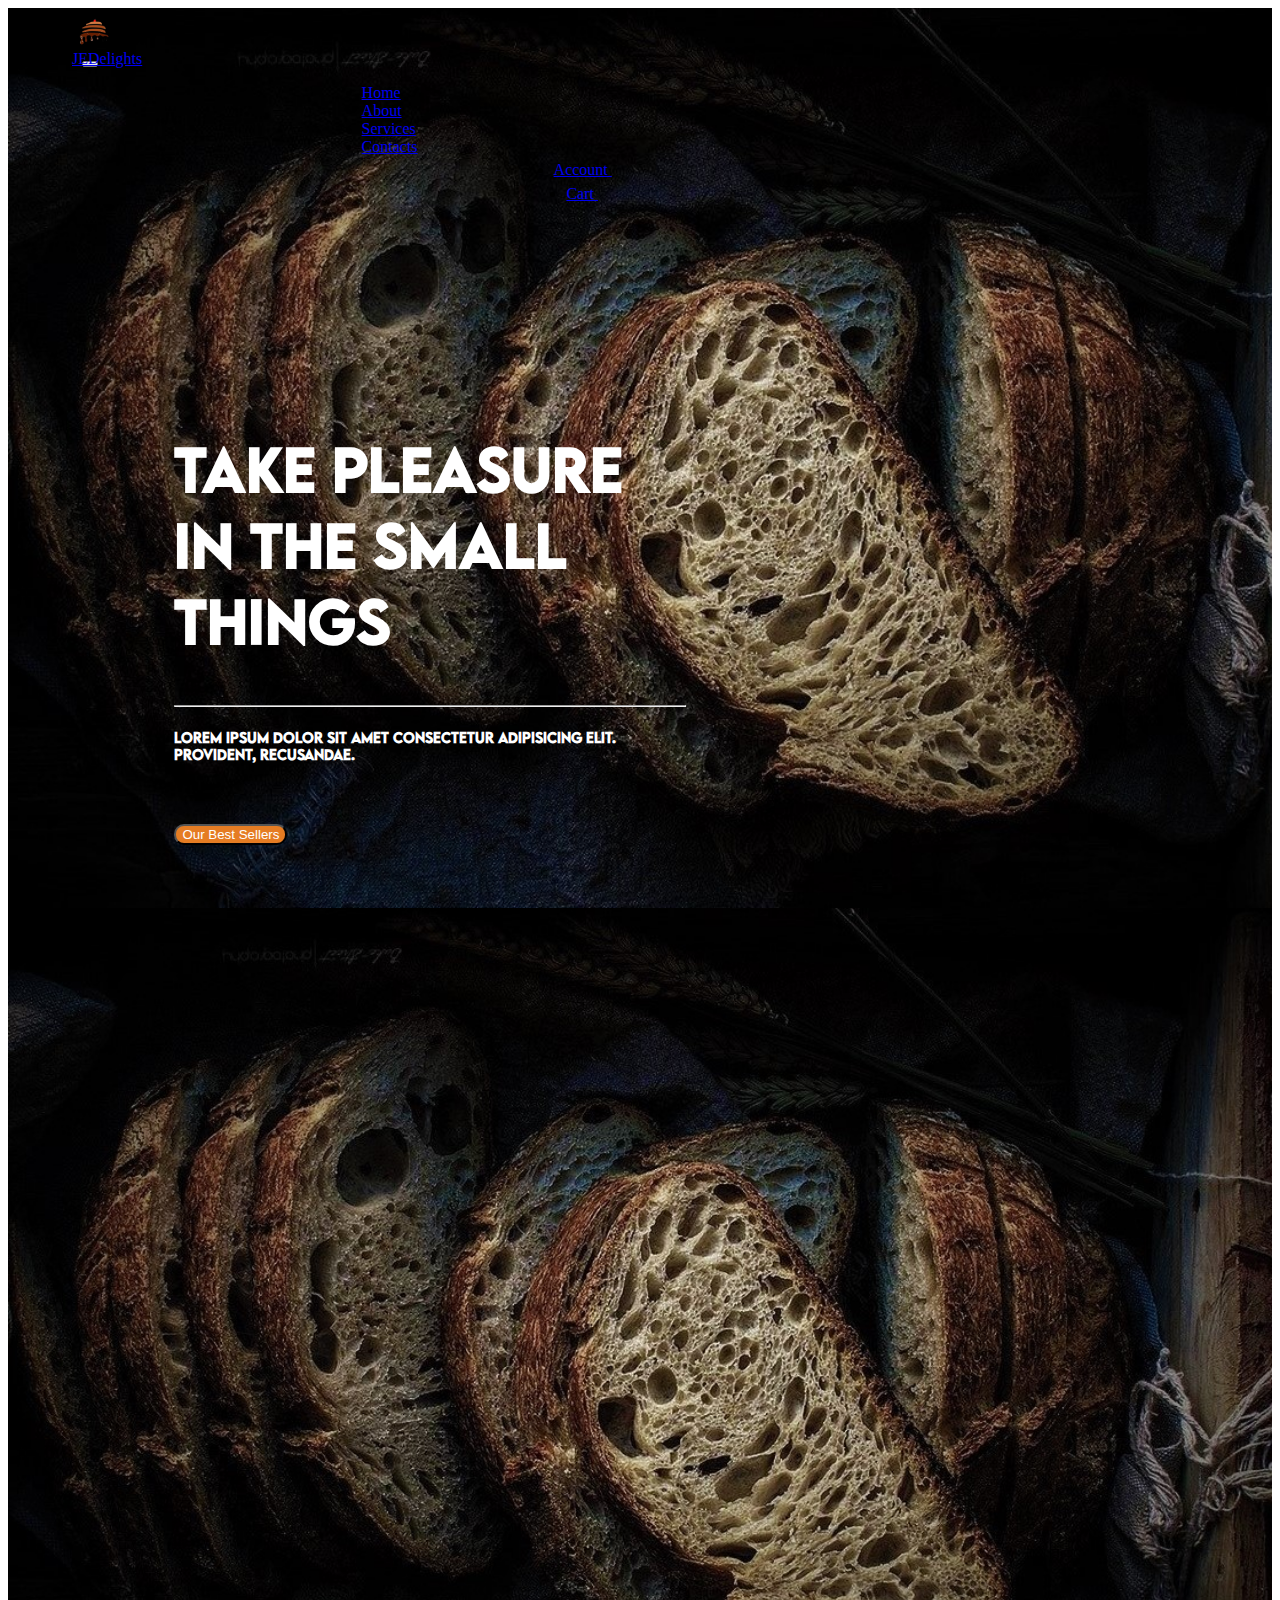
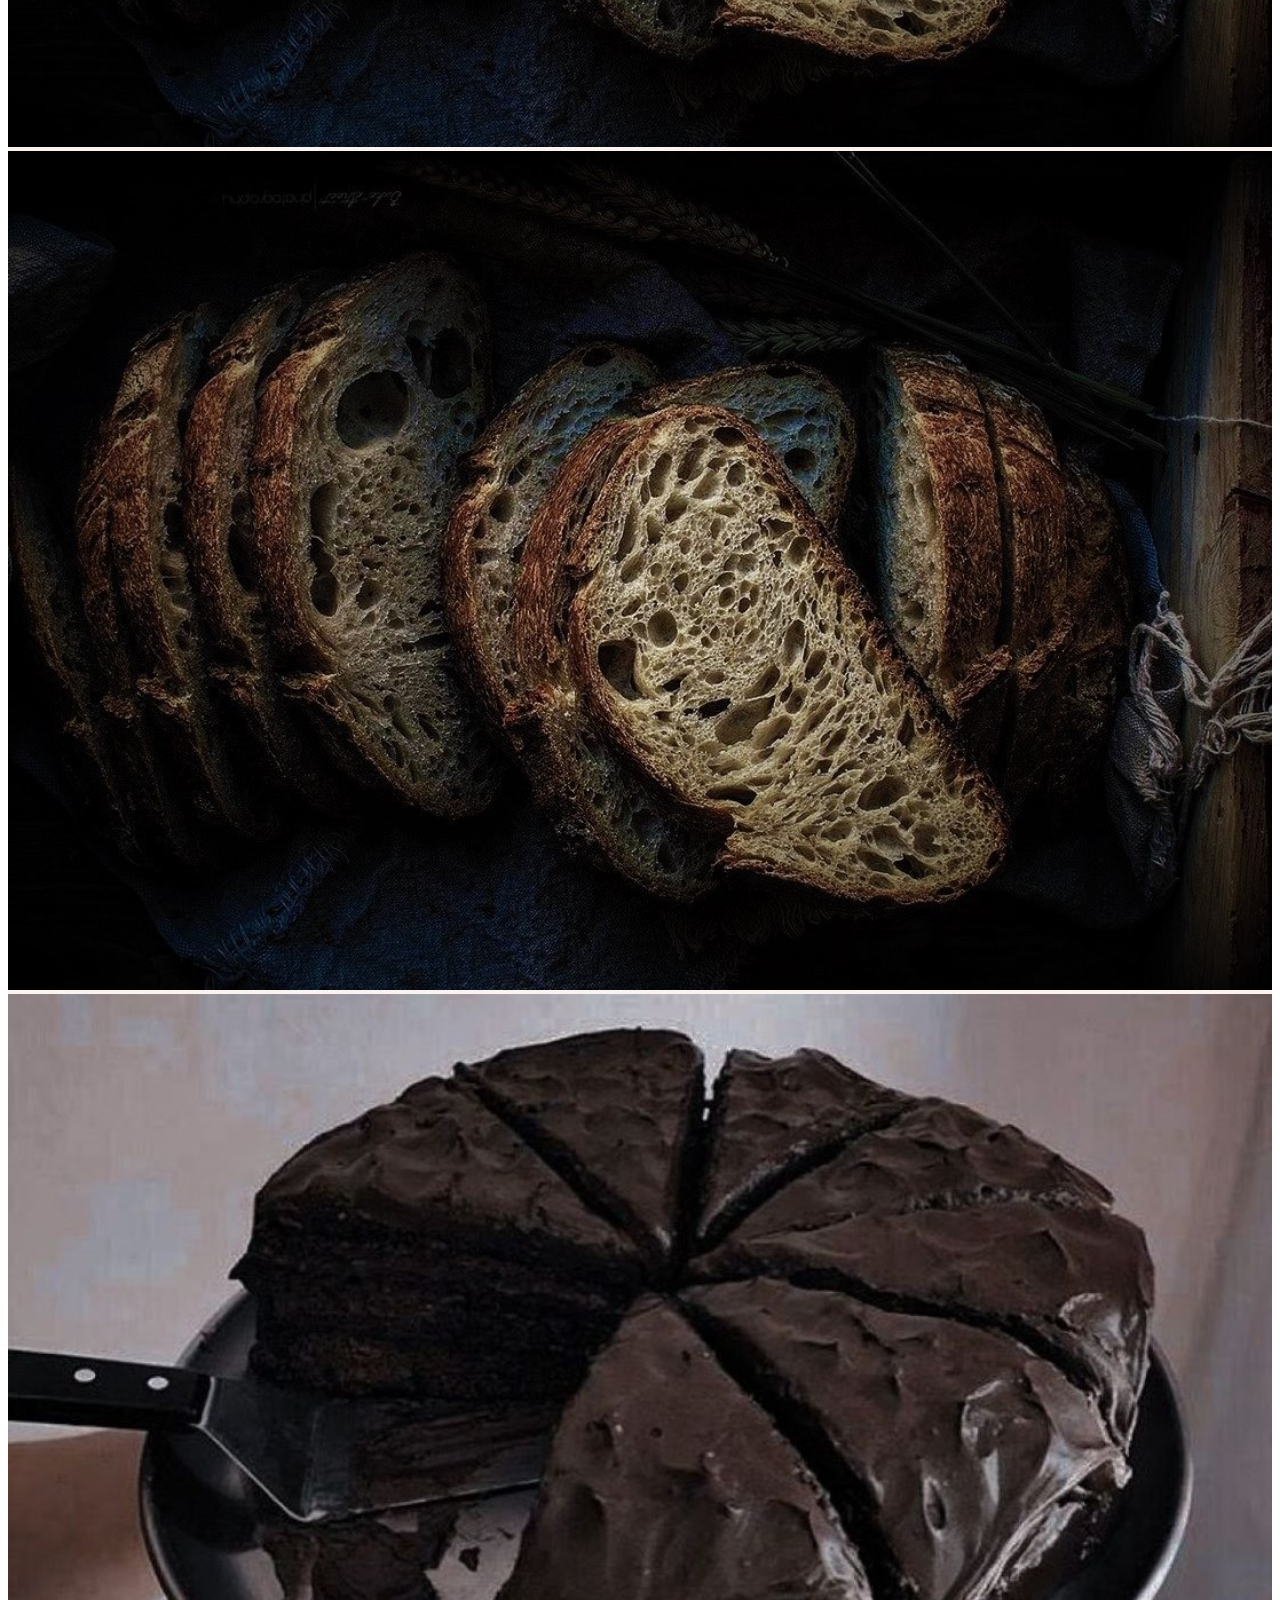
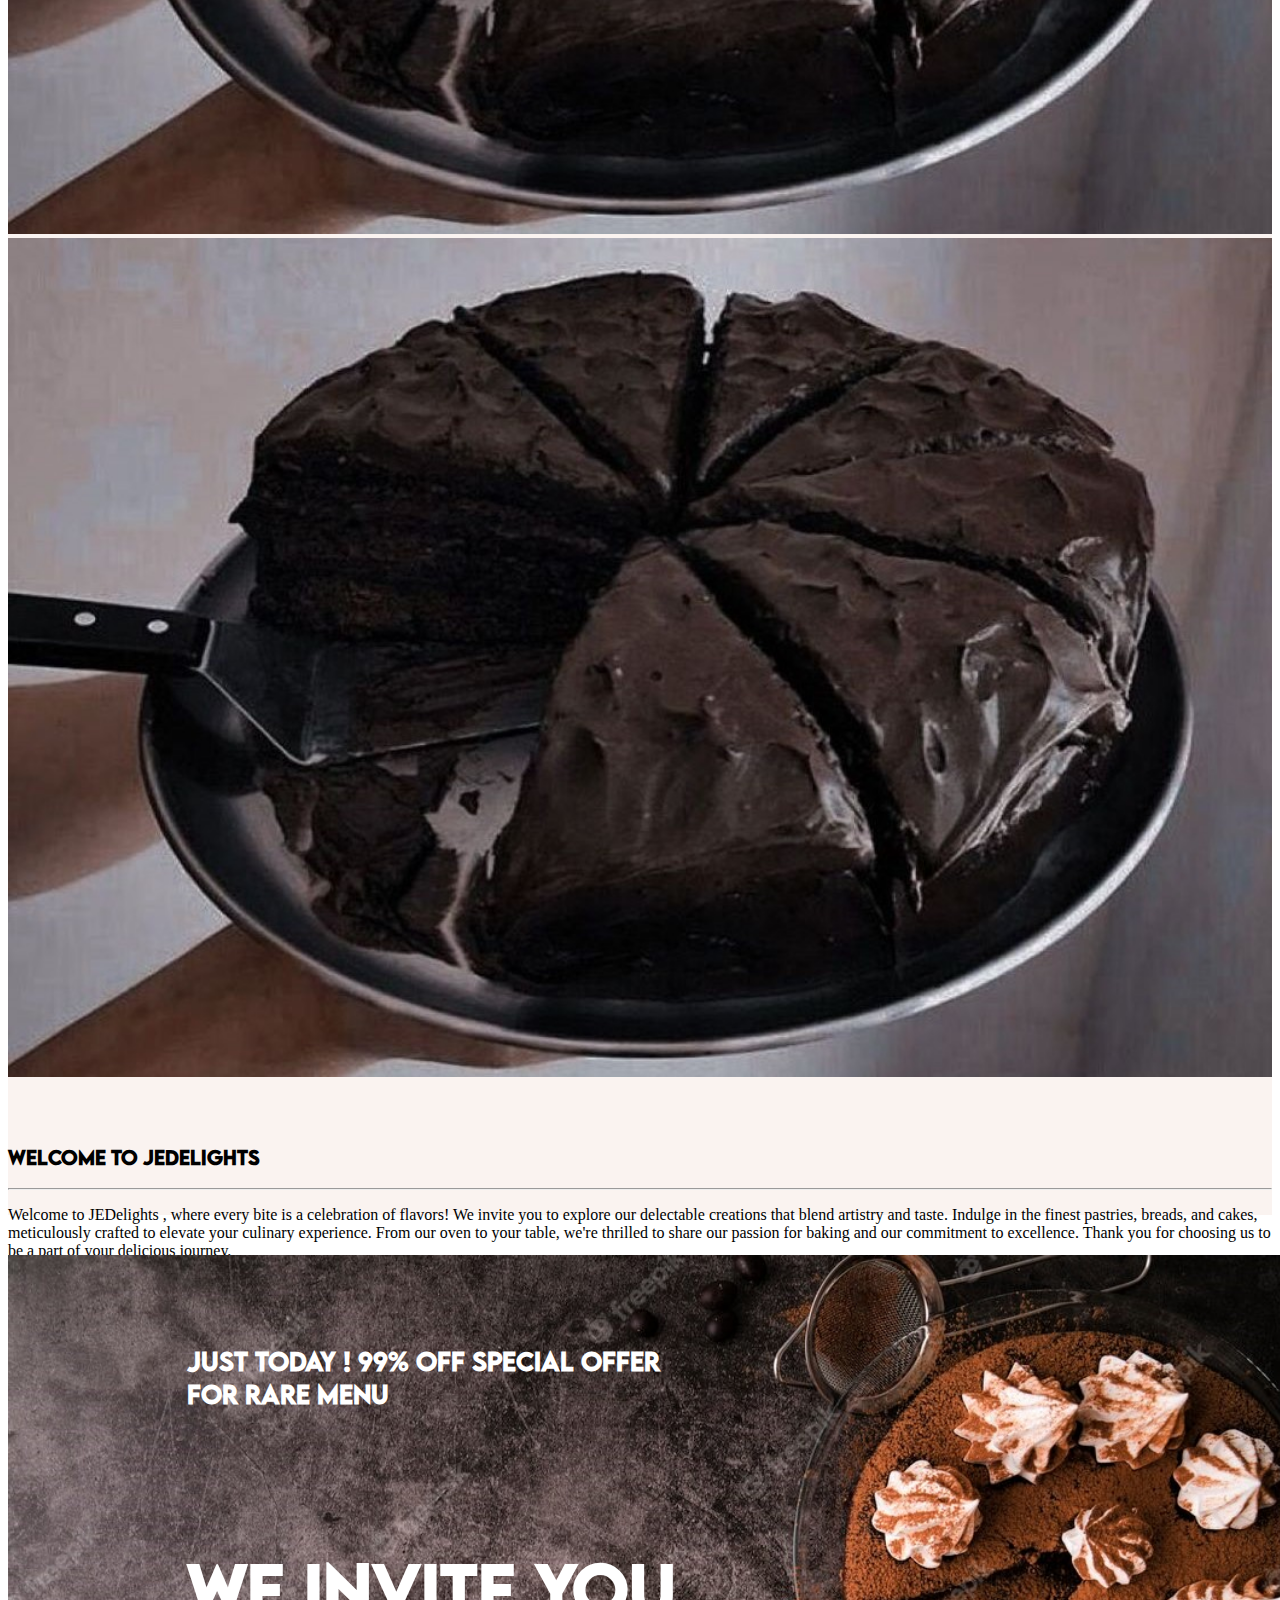
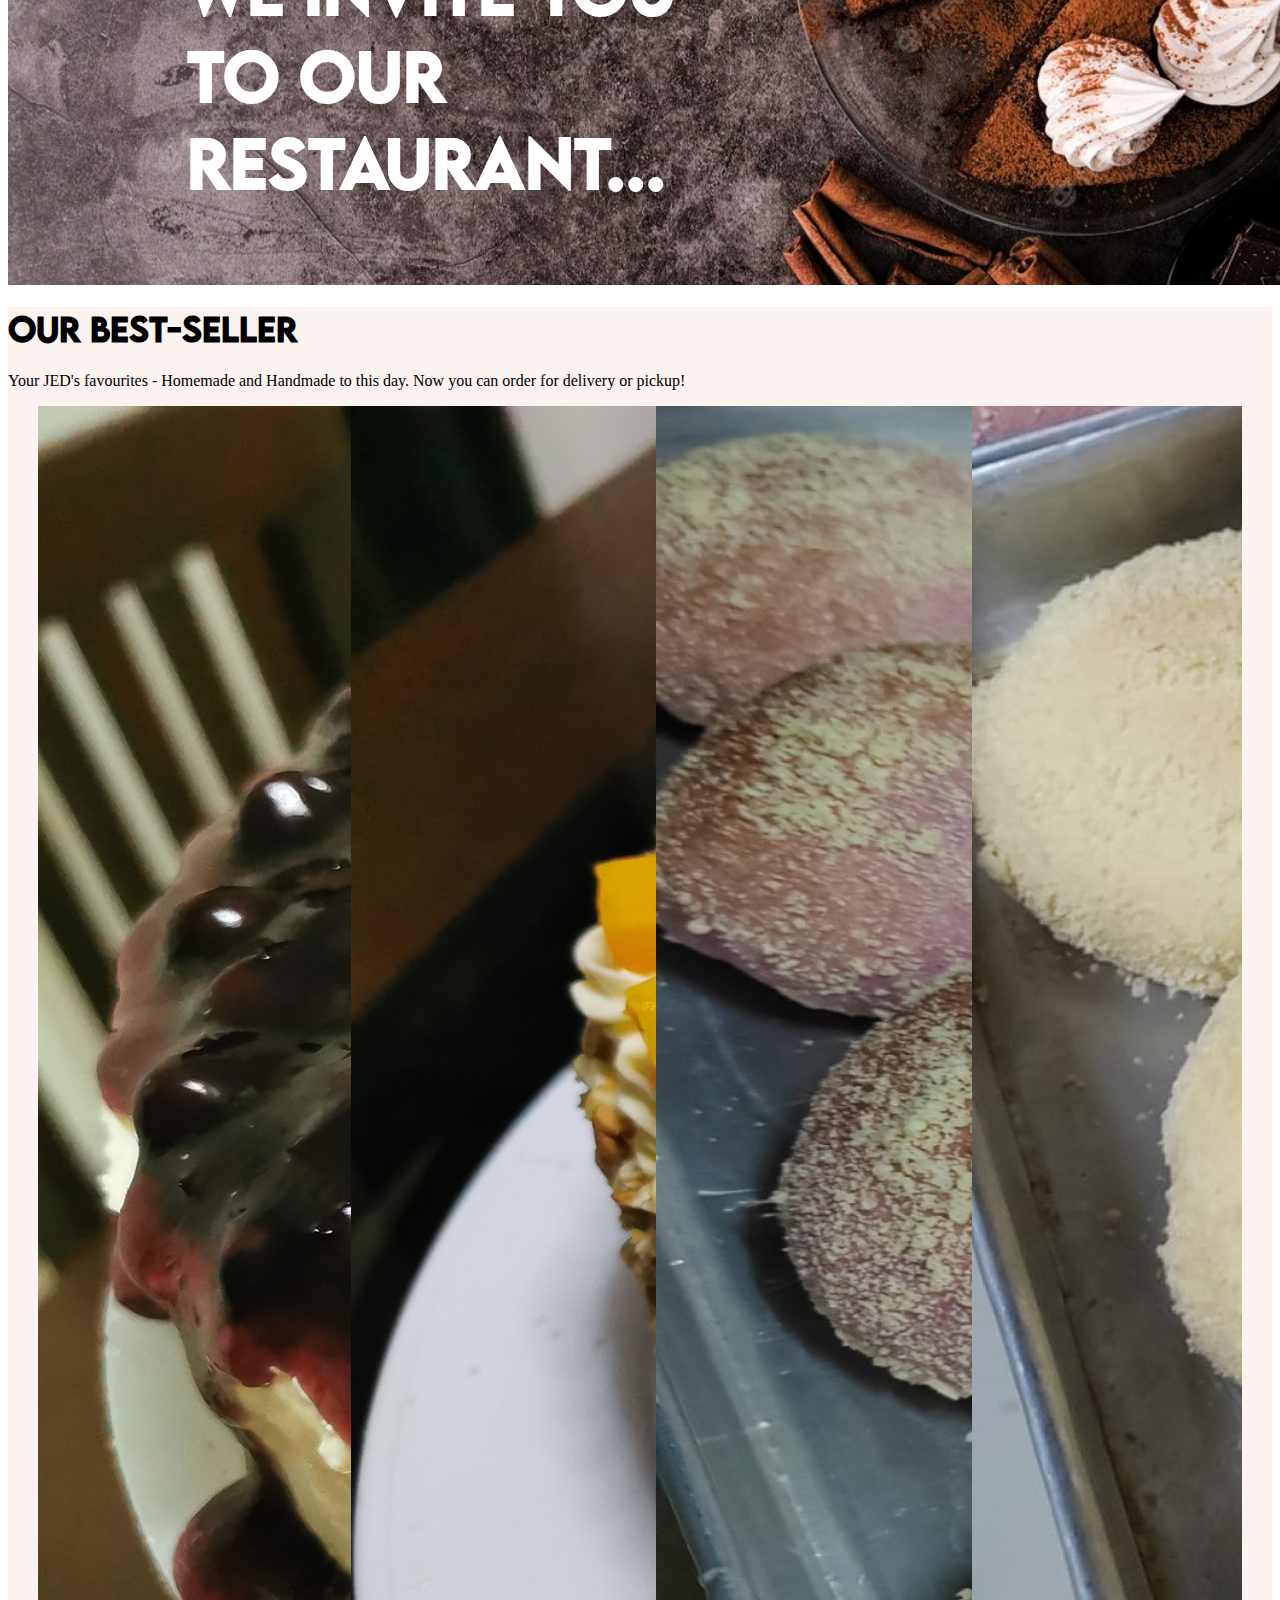
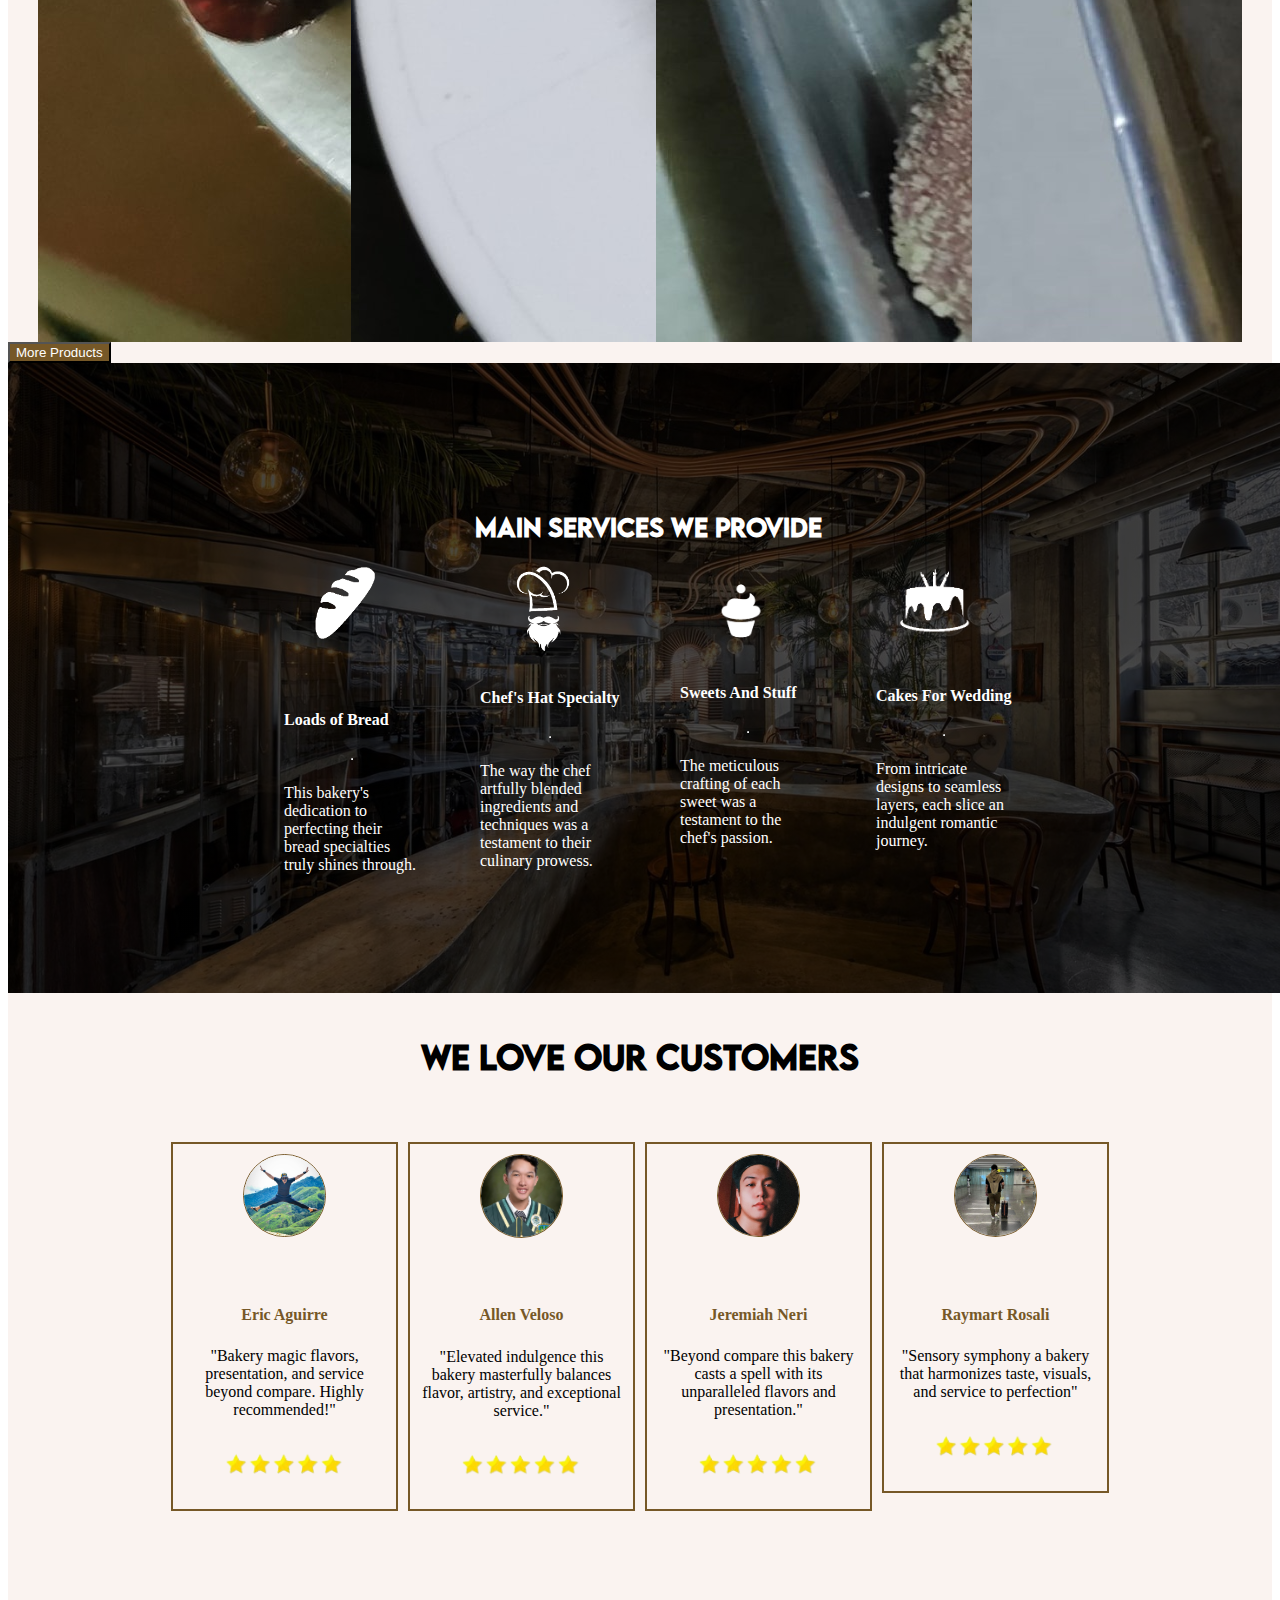
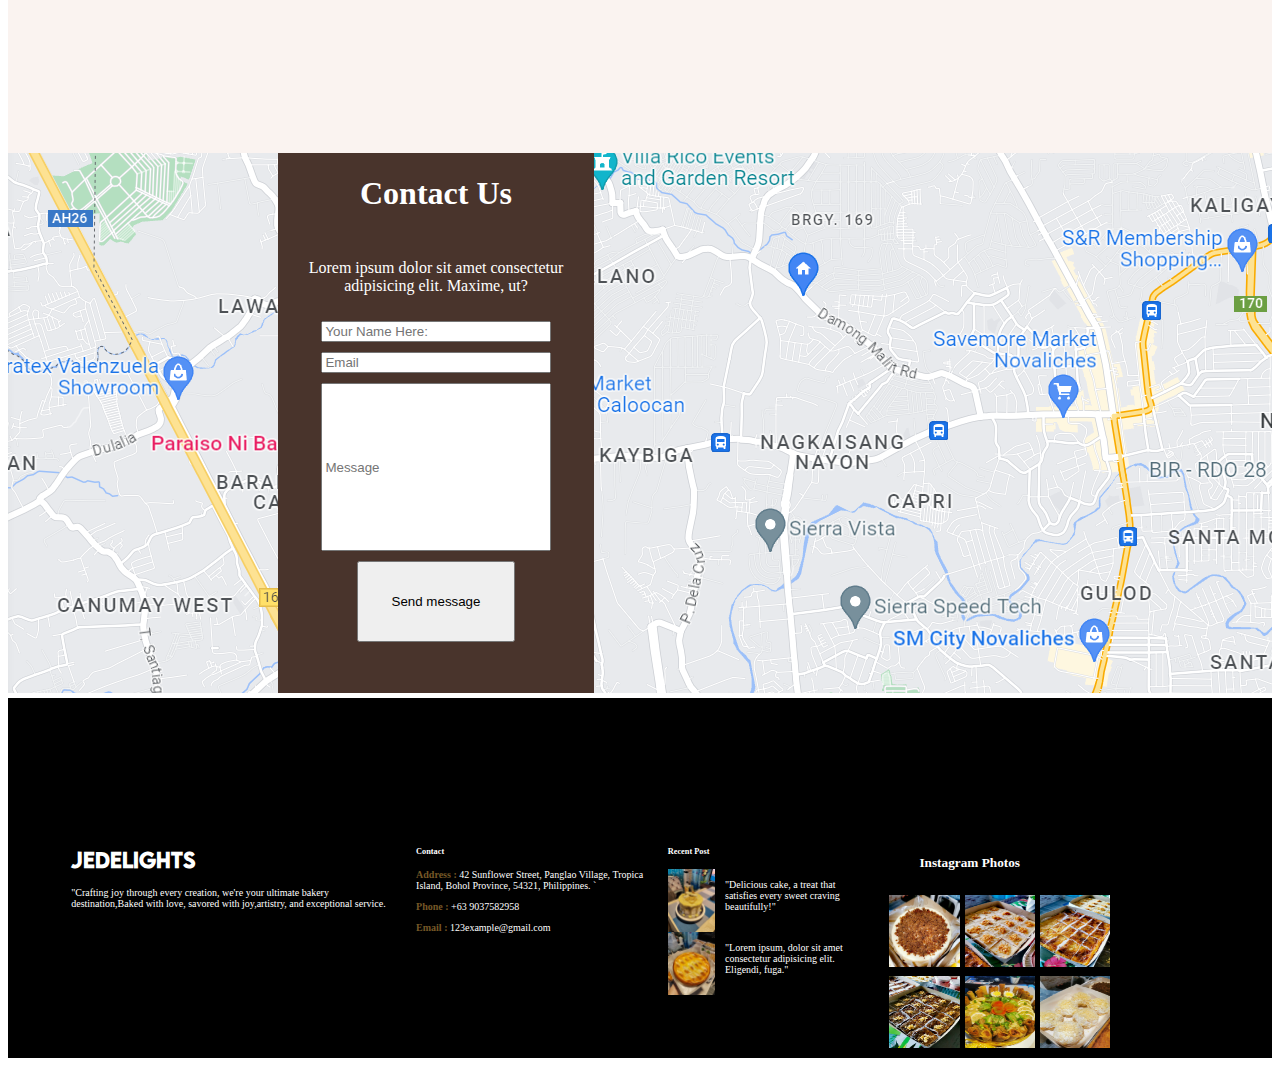
==== commit 6d032045: "MGA SIR ETO ICLONE NYO SORRY" ====
--- a/index.html
+++ b/index.html
@@ -163,7 +163,7 @@
 
 
     <!-- Start of Container 5 -->
-    <div class="container5" style="background-color: #FAF3F0;"  id="Services">
+    <div class="container5" style="background-color: #FAF3F0;" id="Services">
         <h2 class="title" style="font-family: lemon; position: relative; left: 0%; top: 5vh;">Main Services We Provide</h2>
         <div class="mainservice">
             <div class="griditem1div">
@@ -238,8 +238,8 @@
     </div> 
  
     <!-- Start of Container 7 -->
-    <div class="mapdiv">
-        <div class="contactus" id="Contacts">
+    <div class="mapdiv"  id="Contacts">
+        <div class="contactus">
             <h1>Contact Us</h1>
             <p>Lorem ipsum dolor sit amet consectetur adipisicing elit. Maxime, ut?</p>
             <input type="text" class="input" placeholder="Your Name Here:">
@@ -289,8 +289,7 @@
 </div>
     </div>
 </footer>
-<a href="#top" class="btn btn-white back-to-top-btn"
-style="color:#e5e6e7; box-shadow: 0 5px 5px rgba(0, 0, 0, 8.2);"><i class="fa-solid fa-angles-up"></i></a>
+
 <script src="https://cdn.jsdelivr.net/npm/bootstrap@5.3.1/dist/js/bootstrap.min.js"></script>
 <script src="https://cdn.jsdelivr.net/npm/bootstrap@5.3.0/dist/js/bootstrap.bundle.min.js"
     integrity="sha384-geWF76RCwLtnZ8qwWowPQNguL3RmwHVBC9FhGdlKrxdiJJigb/j/68SIy3Te4Bkz"
--- a/style.css
+++ b/style.css
@@ -637,8 +637,8 @@
 .billNames{
   font-size: 15px;
 }
-.btn{
- position: relative;
+/* .btn{
+ position: absolute;
 left: 95%;
 bottom: 10vh;  
-}+} */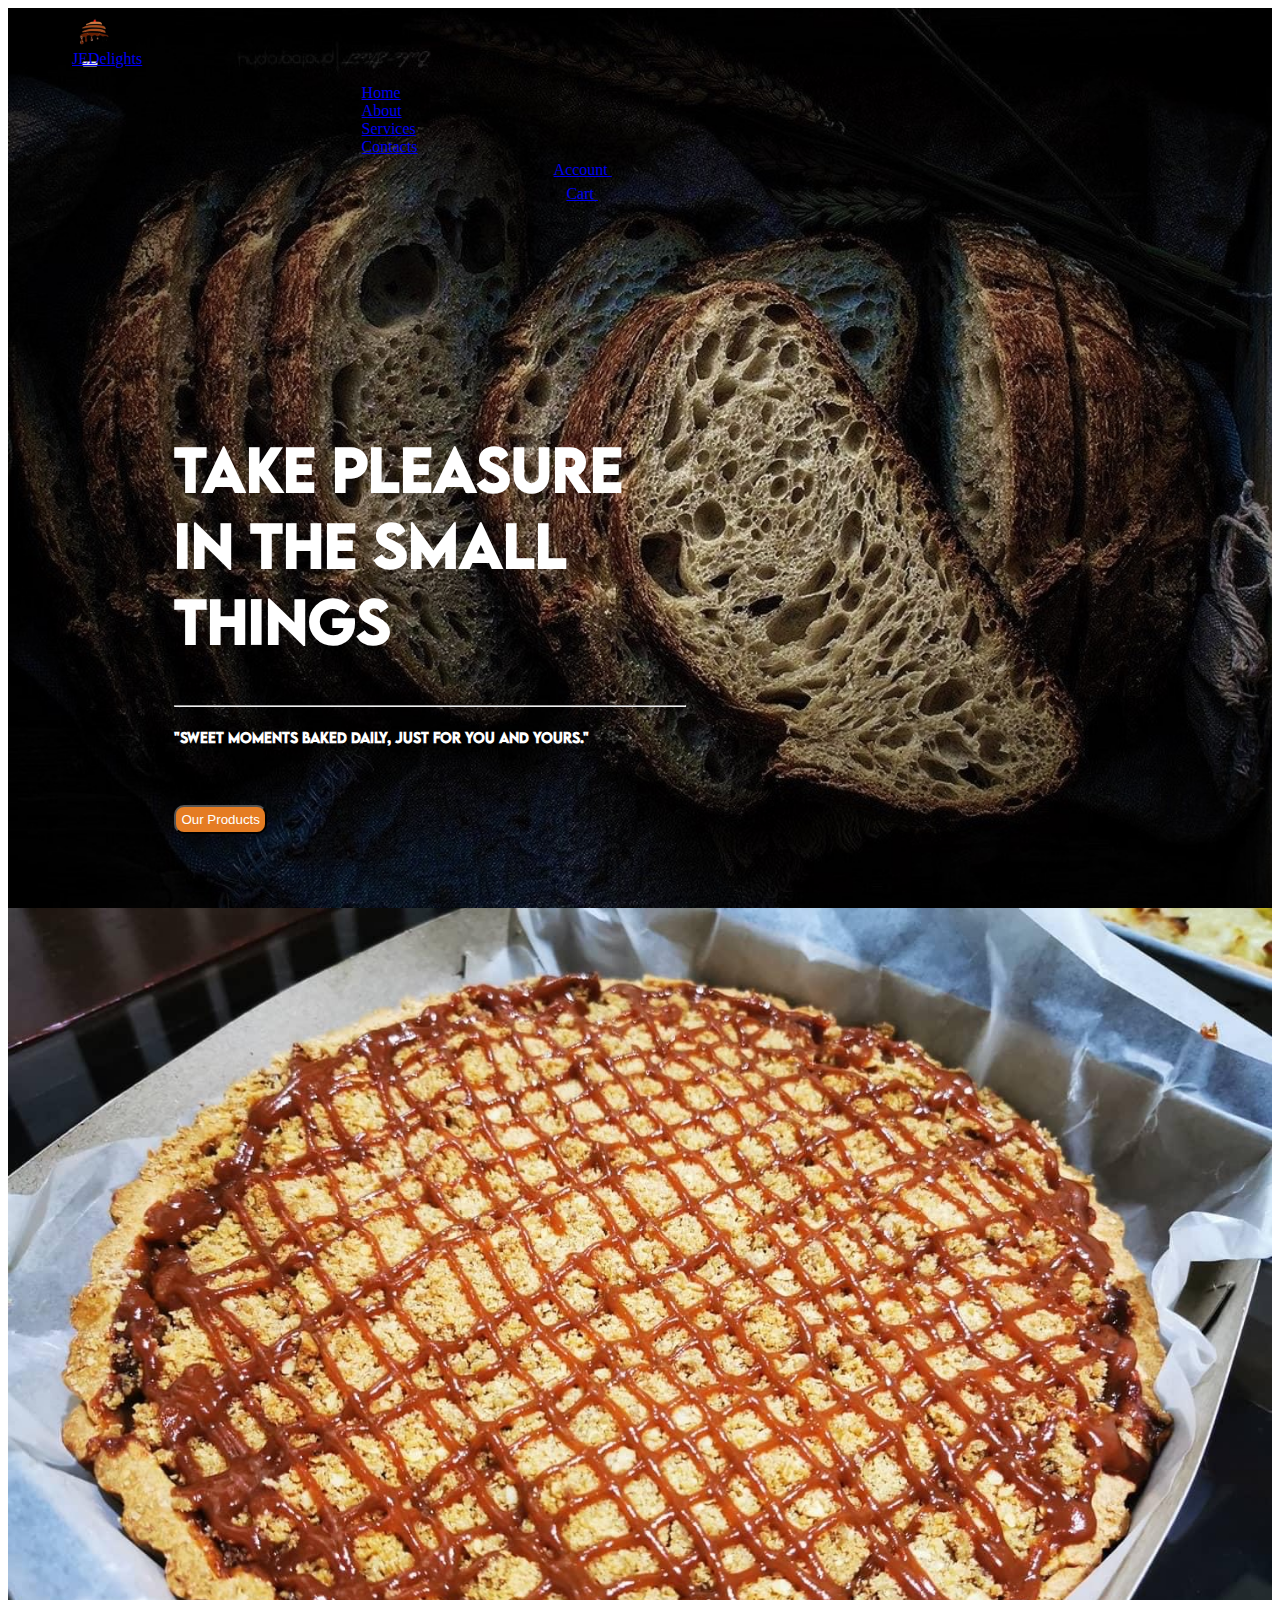
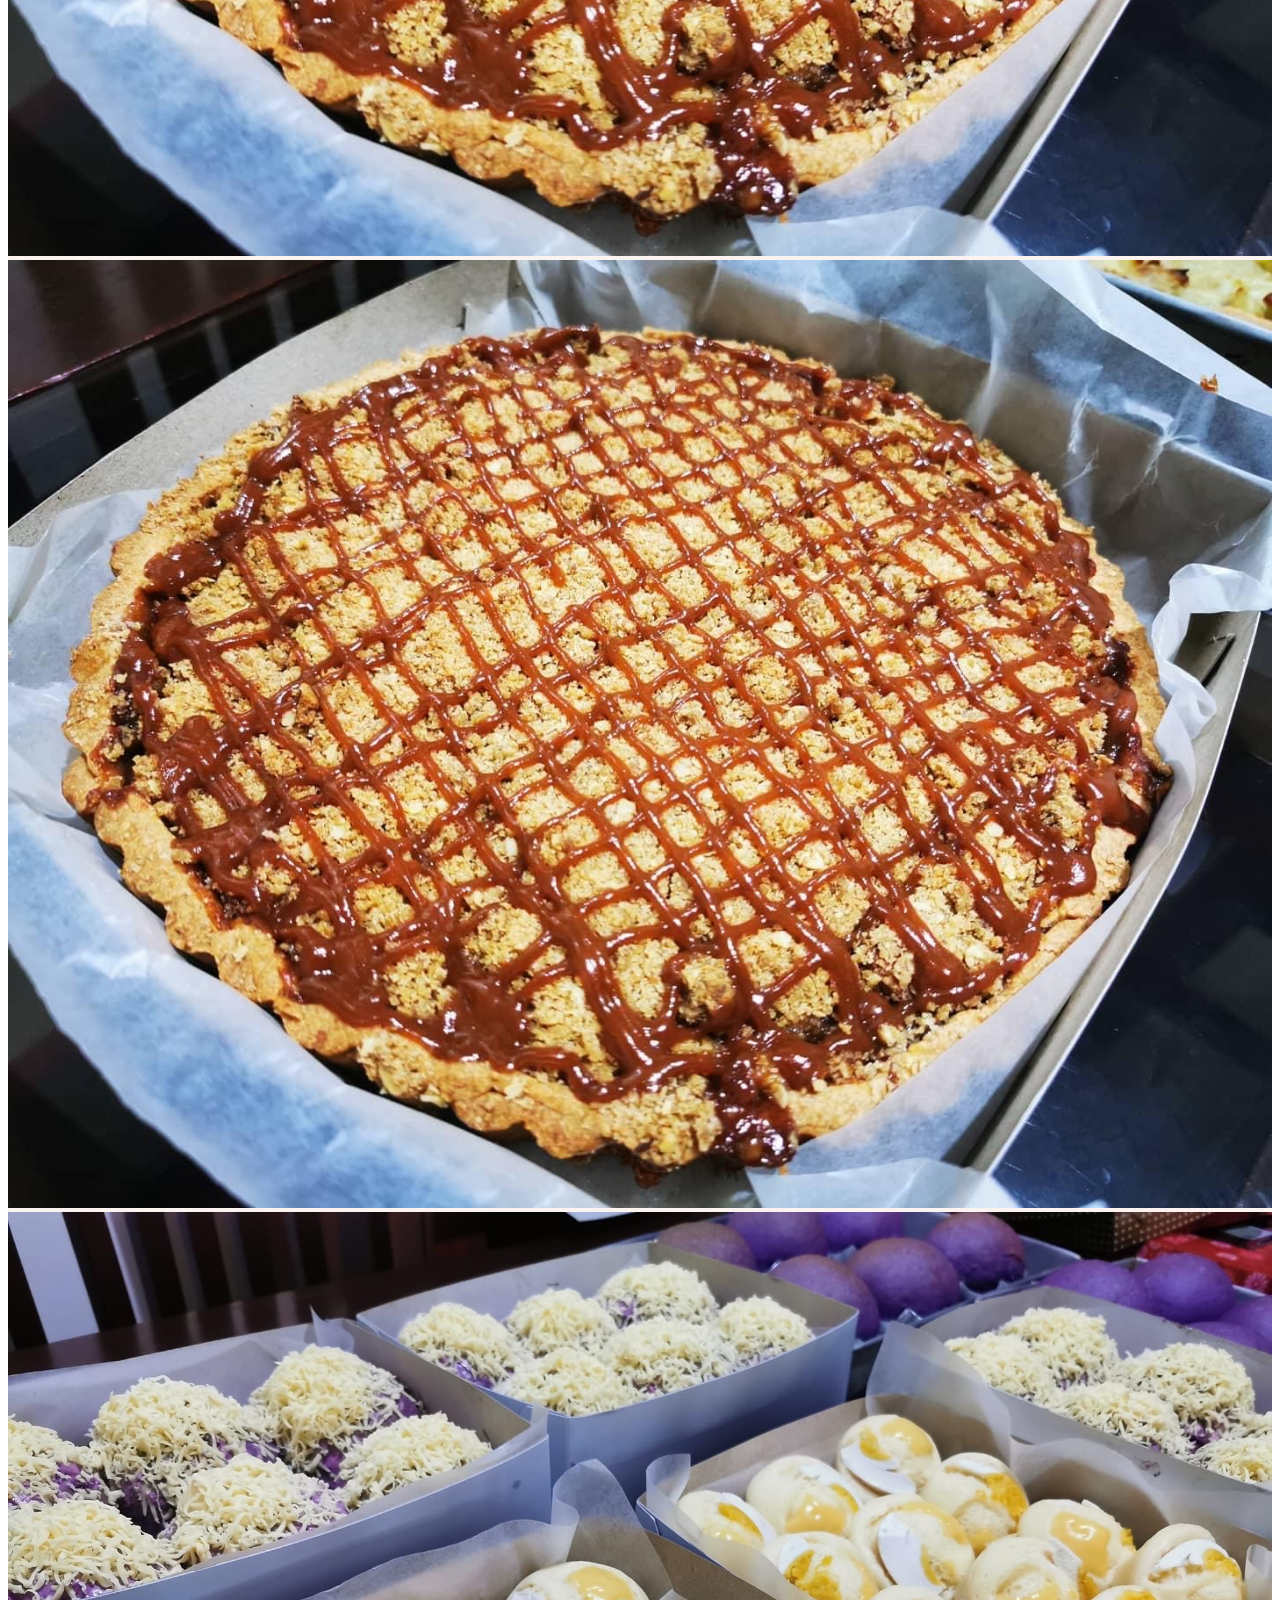
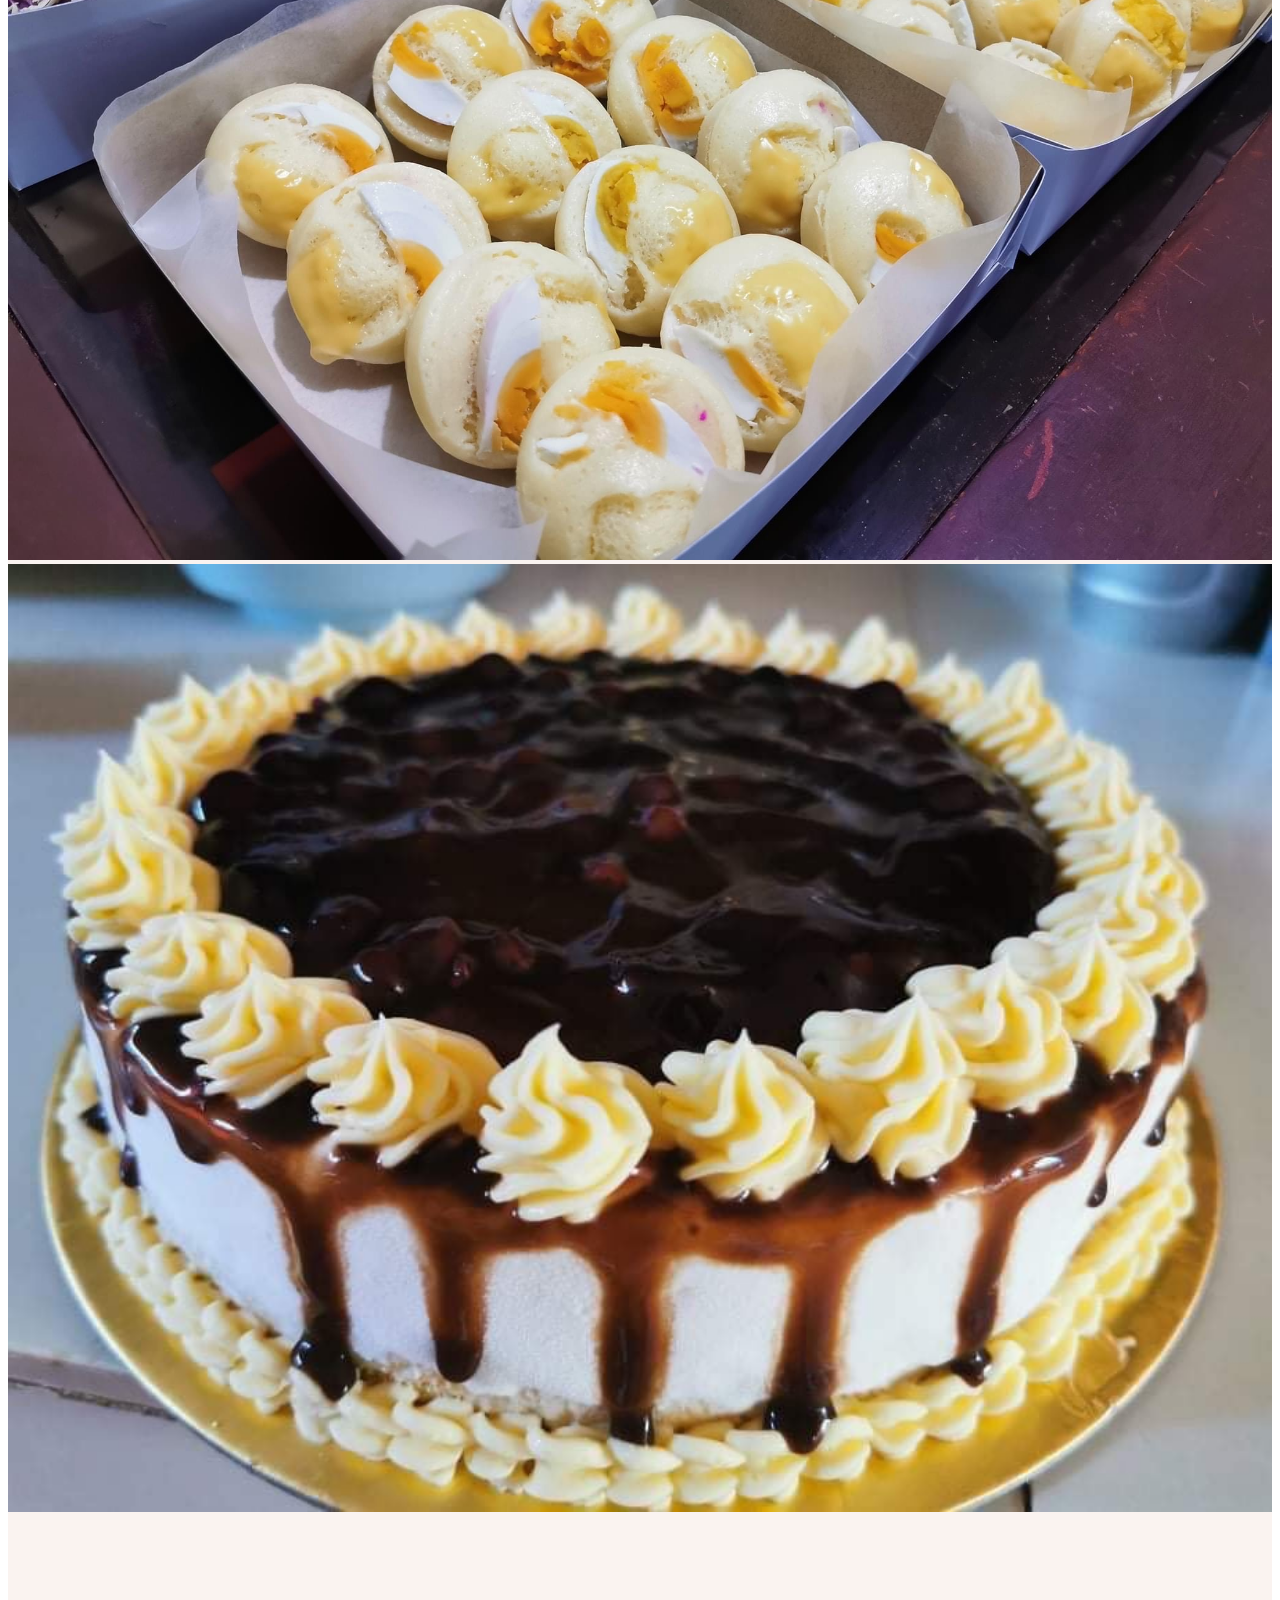
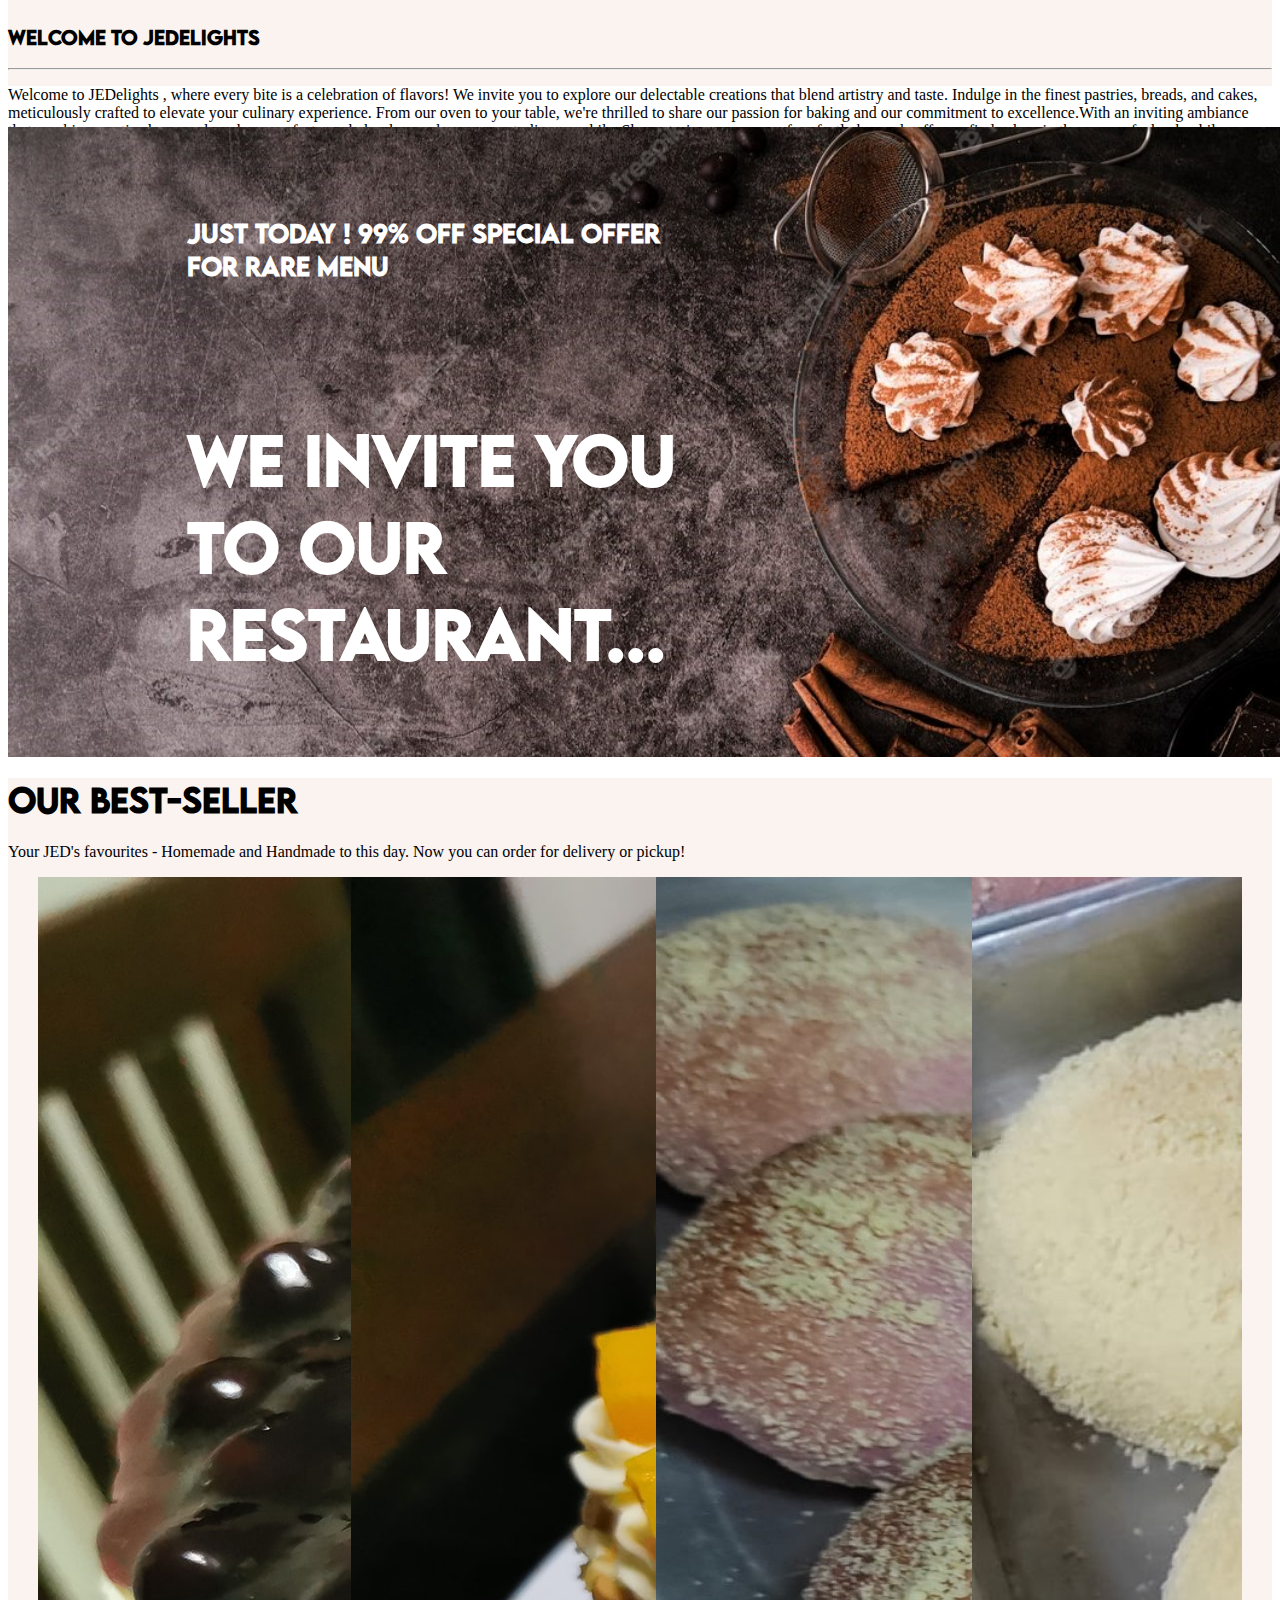
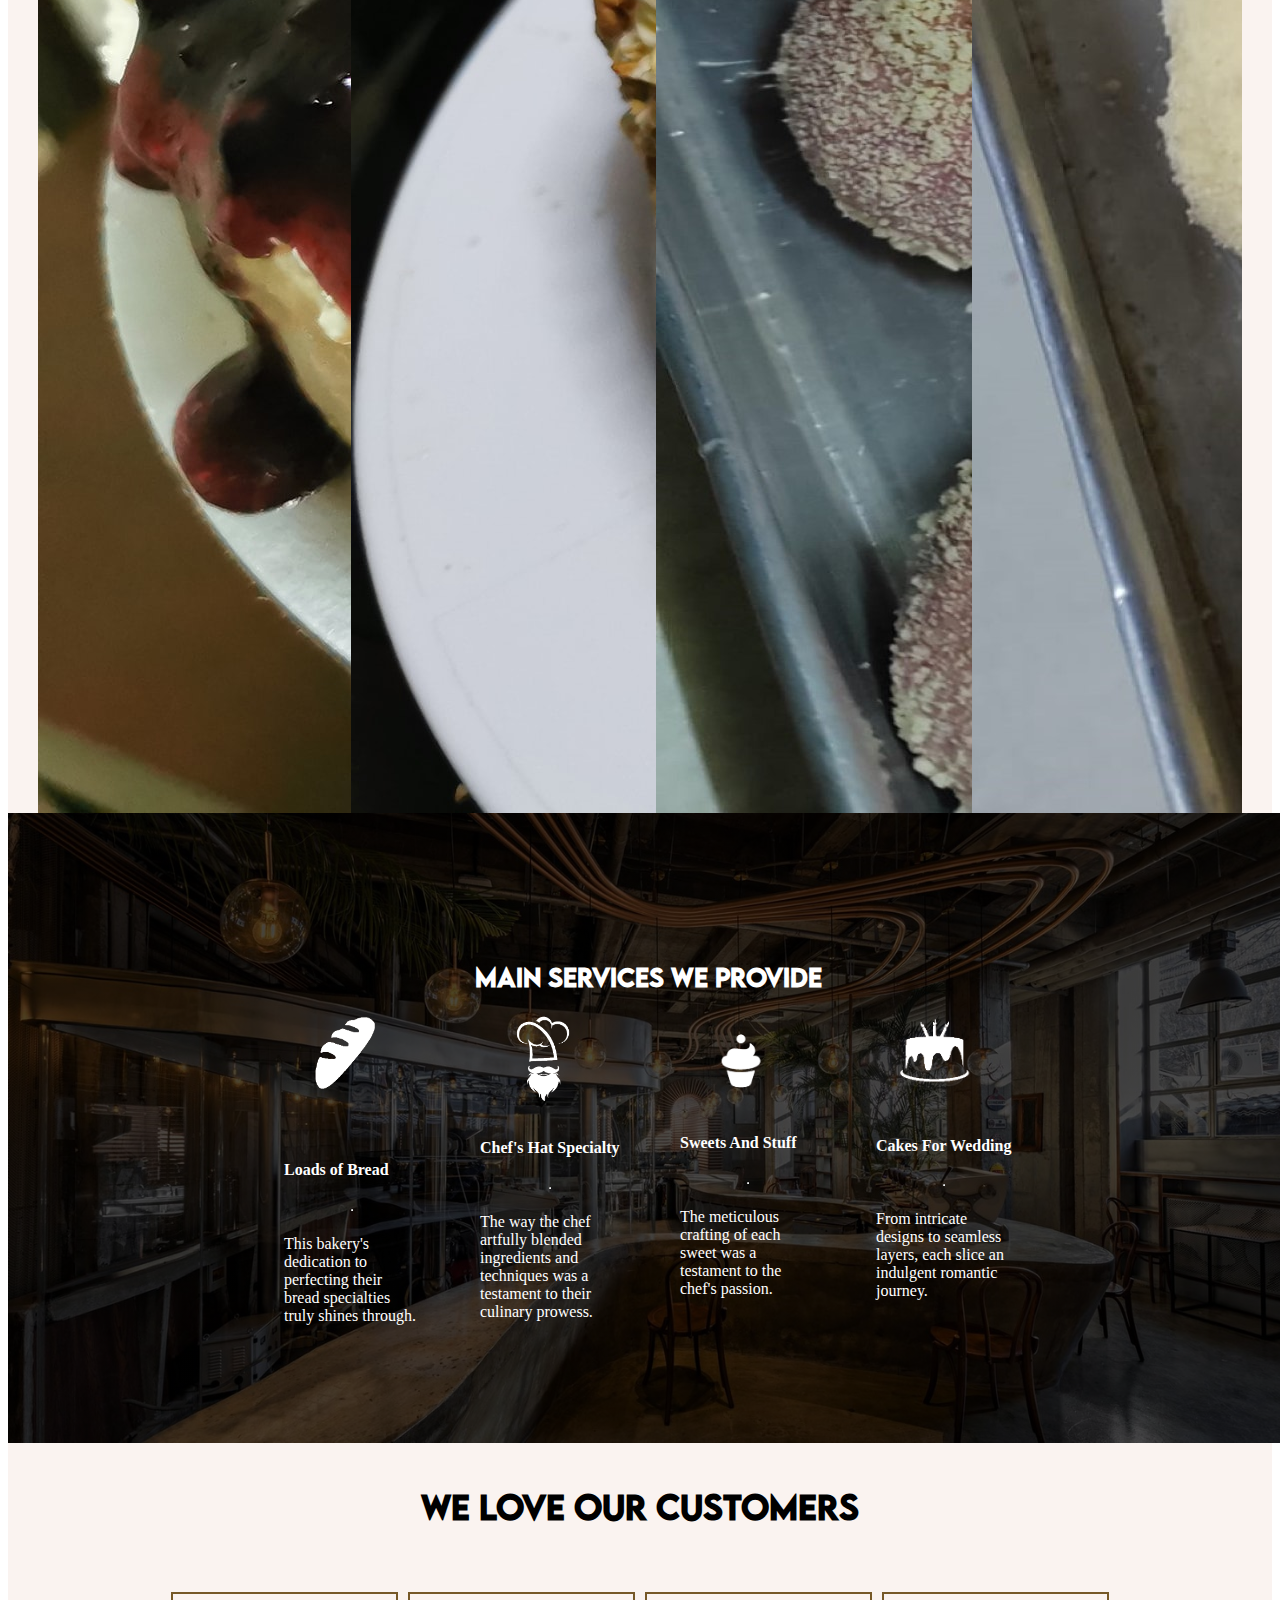
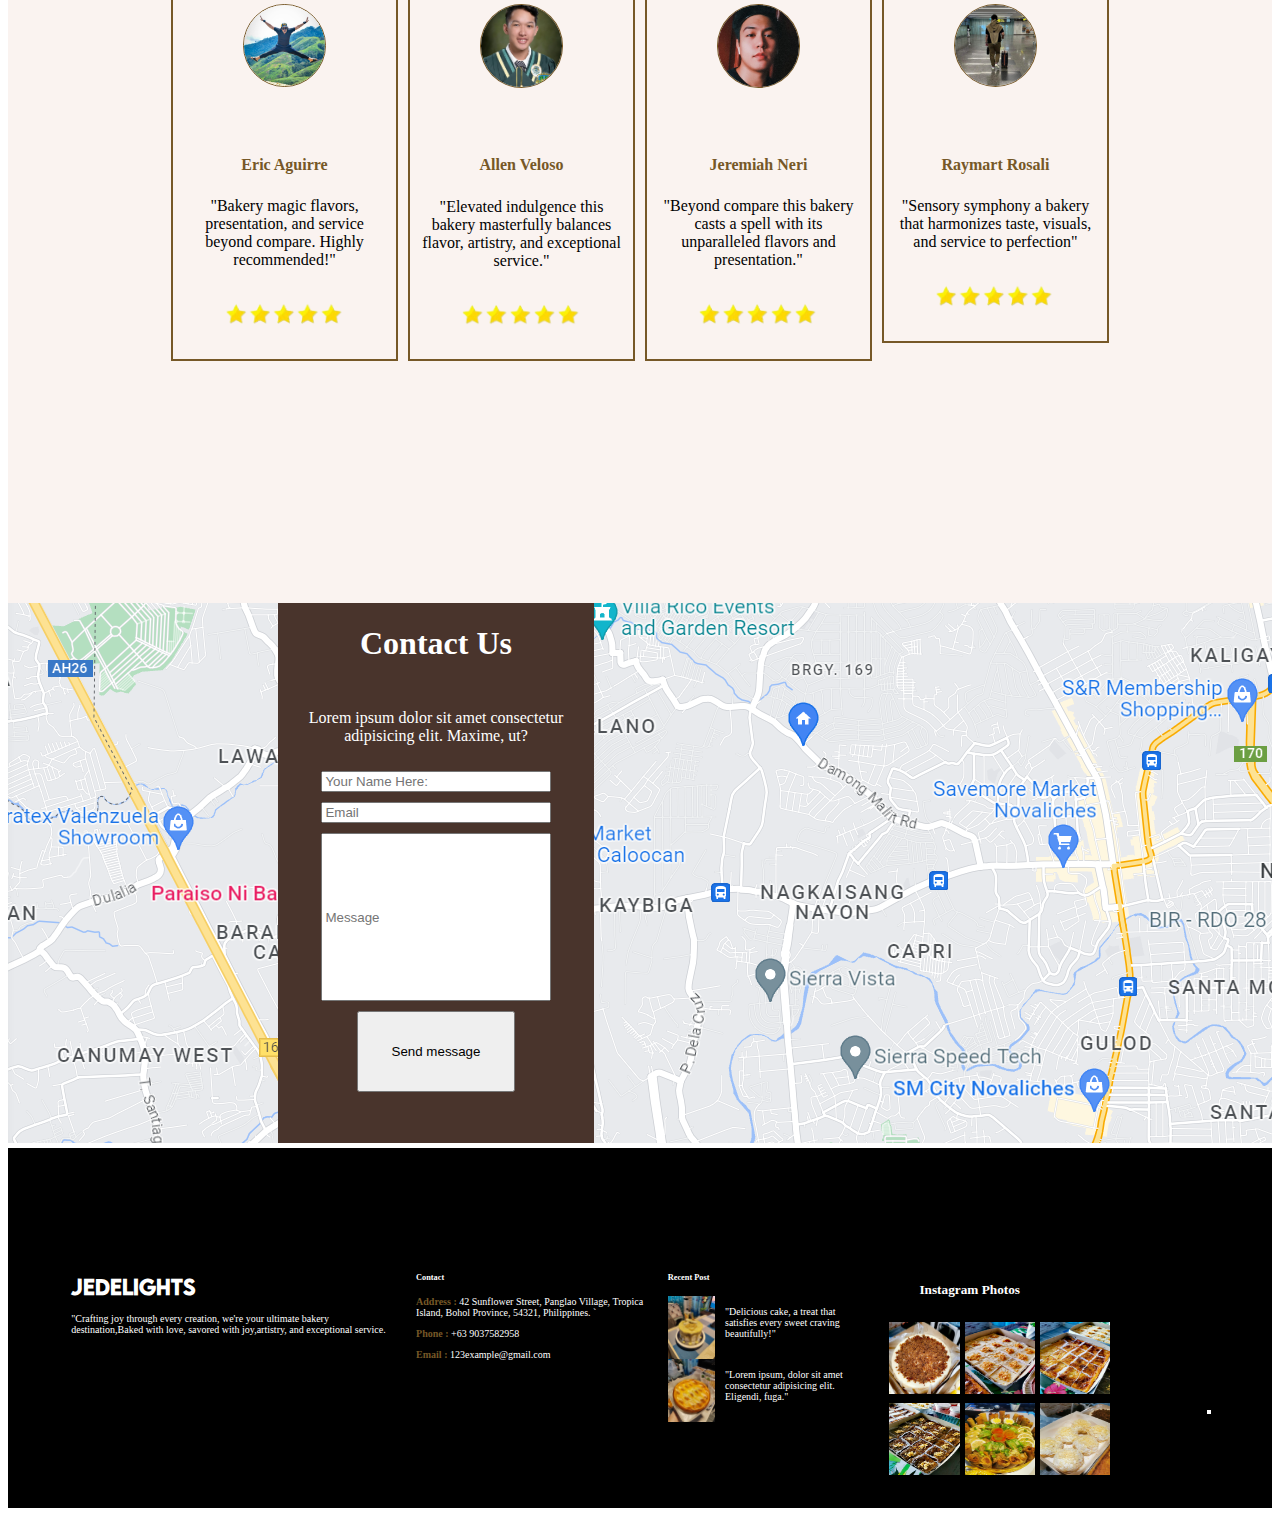
==== commit e9eb3764: "mp2 na bukas" ====
--- a/index.html
+++ b/index.html
@@ -58,8 +58,8 @@
             <div class="slogan">
                 <h2 class="slog">TAKE PLEASURE IN THE SMALL THINGS</h2>
                 <hr>
-                <h5>Lorem ipsum dolor sit amet consectetur adipisicing elit. Provident, recusandae.</h5>
-                <button class="explore-button btn1">Our Best Sellers</button>
+                <h5>"Sweet Moments Baked Daily, Just For You and Yours."</h5>
+                <a href="#Best"><button class="explore-button btn1">Our Products</button></a>
             </div>
         </div>
     </div>
@@ -69,28 +69,32 @@
             <div class="row p-5">
                 <div class="col-md-6 my-3 text-center">
                     <div class="minicon">
-                        <img src="img/mainbread.jpg" width="100%" alt="" id="main">
+                        <img src="img/cake1.jpeg" width="100%" alt="" id="main">
                     </div>
                     <div class="row">
                         <div class="col-md-4 pic2 my-3">
-                            <img src="img/mainbread.jpg" alt="" class="thumbnail" id="image-1" width="100%">
+                            <img src="img/cake1.jpeg" alt="" class="thumbnail" id="image-1" width="100%">
                         </div>
                         <div class="col-md-4 pic3 my-3">
-                            <img src="img/download.jpg" alt="" class="thumbnail" id="image-2" width="100%"
+                            <img src="img/cake2.jpeg" alt="" class="thumbnail" id="image-2" width="100%"
                                 style="background-color: blue;">
                         </div>
                         <div class="col-md-4 pic4 my-3">
-                            <img src="img/download.jpg" alt="" class="thumbnail" id="image-3" width="100%"
+                            <img src="img/cake3.jpeg" alt="" class="thumbnail" id="image-3" width="100%"
                                 style="background-color: violet;">
                         </div>
                     </div>
                 </div>
                 <div class="col-md-6">
-                    <div class="lineOne"  id="About">
+                    <div class="lineOne" id="About">
                         <h3 style="font-family: lemon;">Welcome to JEDelights</h3>
                         <hr class="lineTwo">
                         <p>
-                            Welcome to JEDelights , where every bite is a celebration of flavors! We invite you to explore our delectable creations that blend artistry and taste. Indulge in the finest pastries, breads, and cakes, meticulously crafted to elevate your culinary experience. From our oven to your table, we're thrilled to share our passion for baking and our commitment to excellence. Thank you for choosing us to be a part of your delicious journey.
+                            Welcome to JEDelights , where every bite is a celebration of flavors! We invite you to
+                            explore our delectable creations that blend artistry and taste. Indulge in the finest
+                            pastries, breads, and cakes, meticulously crafted to elevate your culinary experience. From
+                            our oven to your table, we're thrilled to share our passion for baking and our commitment to
+                            excellence.With an inviting ambiance that combines rustic charm and modern comfort, our bake shop welcomes you to linger awhile. Share stories over a cup of perfectly brewed coffee or find solace in the pages of a book while savoring our signature cakes. Whether you're stopping by for a quick pick-me-up or searching for the centerpiece of a celebration, our bake shop promises to elevate your experience with every mouthful of our culinary treasures. Thank you for choosing us to be a part of your delicious journey.
                         </p>
                     </div>
                 </div>
@@ -112,7 +116,7 @@
     </div>
 
     <!-- Start of Container 4 -->
-    <div class="container-fluid p-5 text-center" style="background-color: #FAF3F0;">
+    <div class="container-fluid p-5 text-center" style="background-color: #FAF3F0;" id="Best">
         <h1 style="font-family: lemon;">Our Best-seller</h1>
         <p>Your JED's favourites - Homemade and Handmade to this day. Now you can order for delivery or pickup!</p>
         <div class="content-container">
@@ -120,7 +124,7 @@
                 <div class="card-wrapper swiper-wrapper" id="show-top-products">
                 </div>
             </div>
-            <button class="btn addCartButtonColor mt-5">More Products</button>
+            <!-- <button class="btn addCartButtonColor mt-5">More Products</button> -->
         </div>
     </div>
     <!-- <img src="${product.ProductImages}" class="cart-item-image" alt="${product.productName}">
@@ -147,16 +151,19 @@
             <div class="col-md-6">
                 <div class="row">
                     <div class="col-md-4">
-                    
-                    </div>
-                    <div class="col-md-8 text-center"><h4 style="color: #FAF3F0;" > <i class="fa-solid fa-peso-sign" style="color: #FAF3F0;"></i> <span id="total-price">0</span></h4></div>
+
+                    </div>
+                    <div class="col-md-8 text-center">
+                        <h4 style="color: #FAF3F0;"> <i class="fa-solid fa-peso-sign" style="color: #FAF3F0;"></i> <span
+                                id="total-price">0</span></h4>
+                    </div>
                 </div>
             </div>
         </div>
         <div class="checkOut">
-            <div  id="clear-cart-button">Clear Cart</div>
+            <div id="clear-cart-button">Clear Cart</div>
             <div>
-                <a href="#">Check-out Now</a>
+                <a href="checkoutform.html">Check-out Now</a>
             </div>
         </div>
     </div>
@@ -164,7 +171,8 @@
 
     <!-- Start of Container 5 -->
     <div class="container5" style="background-color: #FAF3F0;" id="Services">
-        <h2 class="title" style="font-family: lemon; position: relative; left: 0%; top: 5vh;">Main Services We Provide</h2>
+        <h2 class="title" style="font-family: lemon; position: relative; left: 0%; top: 5vh;">Main Services We Provide
+        </h2>
         <div class="mainservice">
             <div class="griditem1div">
                 <div class="grid-item1">
@@ -180,11 +188,12 @@
                 </div>
                 <h4 style="color: white;">Chef's Hat Specialty</h4>
                 <hr style="color: #E5BA73;">
-                <p>The way the chef artfully blended ingredients and techniques was a testament to their culinary prowess.</p>
+                <p>The way the chef artfully blended ingredients and techniques was a testament to their culinary
+                    prowess.</p>
             </div>
             <div class="griditem3div">
                 <div class="grid-item3">
-                    <img src="./img/sweets.png" alt="Image 3" class="image3" >
+                    <img src="./img/sweets.png" alt="Image 3" class="image3">
                 </div>
                 <h4 style="color: white;">Sweets And Stuff</h4>
                 <hr style="color: #E5BA73;">
@@ -192,7 +201,7 @@
             </div>
             <div class="griditem4div">
                 <div class="grid-item4">
-                    <img src="./img/cake.png" alt="Image 4" class="image4" >
+                    <img src="./img/cake.png" alt="Image 4" class="image4">
                 </div>
                 <h4 style="color:  white;">Cakes For Wedding</h4>
                 <hr style="color: #E5BA73;">
@@ -206,7 +215,7 @@
             </div> -->
         </div>
     </div>
-   
+
     <div class="container6" style="background-color: #FAF3F0;">
         <h1 style="font-family: lemon;">We Love Our Customers</h1>
         <div class="members">
@@ -235,10 +244,10 @@
                 <img src="img/stars1-removebg-preview.png" alt="" class="stars">
             </div>
         </div>
-    </div> 
- 
+    </div>
+
     <!-- Start of Container 7 -->
-    <div class="mapdiv"  id="Contacts">
+    <div class="mapdiv" id="Contacts">
         <div class="contactus">
             <h1>Contact Us</h1>
             <p>Lorem ipsum dolor sit amet consectetur adipisicing elit. Maxime, ut?</p>
@@ -251,51 +260,61 @@
     </div>
 
     <!-- Start of Container 8 -->
-<footer class="footer">
-    <div class="parentfooter">
-    <div class="footerdiv">
-        <h1 style="font-family: lemon;">JeDelights</h1>
-        <p>"Crafting joy through every creation, we're your ultimate bakery destination,Baked with love, savored with joy,artistry, and exceptional service. </p>
-        <i class="fa-brands fa-facebook" style="color: #765827;"></i></i><i class="fa-brands fa-youtube" style="color: #765827;"></i><i class="fa-brands fa-instagram" style="color: #765827;"></i><i class="fa-brands fa-linkedin" style="color: #765827;"></i>
-    </div>
-    <div class="footerdiv">
-        <h5>Contact</h5>
-        <p><i class="fa-solid fa-location-dot"></i> <b style="color: #765827;">Address : </b>42 Sunflower Street, Panglao Village, Tropica Island, Bohol Province, 54321, Philippines. `</p>
-        <p><i class="fa-solid fa-phone"></i> <b style="color: #765827;">Phone : </b>+63 9037582958</p>
-        <p><i class="fa-regular fa-envelope"></i> <b style="color: #765827;">Email : </b>123example@gmail.com</p>
-    </div>
-    <div class="footerdiv">
-        <h5>Recent Post</h5>
-        <div class="subdiv">
-            <img src="./img/recentpost2.jpg" alt="">
-            <p>"Delicious cake, a treat that satisfies every sweet craving beautifully!"
-            </p>
-        </div>
-        <div class="subdiv">
-            <img src="./img/recentpost1 (1).jpg" alt="">
-            <p>"Lorem ipsum, dolor sit amet consectetur adipisicing elit. Eligendi, fuga."</p>
-        </div>
-    </div>
-    <div class="parentgrid">
-        <h5 style="position: relative; left: 10%;">Instagram Photos</h5>
-    <div class="griddiv">
-        <div class="imgdiv"><img src="./img/igpic1.jpg" alt=""></div>
-        <div class="imgdiv"><img src="./img/igpic2.jpg" alt=""></div>
-        <div class="imgdiv"><img src="./img/igpic3.jpg" alt=""></div>
-        <div class="imgdiv"><img src="./img/igpic4.jpg" alt=""></div>
-        <div class="imgdiv"><img src="./img/igpic5.jpg" alt=""></div>
-        <div class="imgdiv"><img src="./img/igpic6.jpg" alt=""></div>
-    </div>
-</div>
-    </div>
-</footer>
-
-<script src="https://cdn.jsdelivr.net/npm/bootstrap@5.3.1/dist/js/bootstrap.min.js"></script>
-<script src="https://cdn.jsdelivr.net/npm/bootstrap@5.3.0/dist/js/bootstrap.bundle.min.js"
-    integrity="sha384-geWF76RCwLtnZ8qwWowPQNguL3RmwHVBC9FhGdlKrxdiJJigb/j/68SIy3Te4Bkz"
-    crossorigin="anonymous"></script>
-<script src="js/swiper-bundle.min.js"></script>
-<script type="module" src="js/script.js"></script>
+    <footer class="footer">
+        <div class="parentfooter">
+            <div class="footerdiv">
+                <h1 style="font-family: lemon;">JeDelights</h1>
+                <p>"Crafting joy through every creation, we're your ultimate bakery destination,Baked with love, savored
+                    with joy,artistry, and exceptional service. </p>
+                <a href="https://www.facebook.com/groups/253531512595308"> <i class="fa-brands fa-facebook" style="color: #765827;"></i></a>
+                <a href="https://www.youtube.com/watch?v=fv3BBzUHkjw"> <i class="fa-brands fa-youtube" style="color: #765827;"></i></a>
+                <a href="https://www.instagram.com/explore/tags/theodelights/"> <i class="fa-brands fa-instagram" style="color: #765827;"></i></a>
+                <a href="https://www.linkedin.com/company/bakeshoppdx"> <i class="fa-brands fa-linkedin" style="color: #765827;"></i></a>
+            </div>
+            <div class="footerdiv">
+                <h5>Contact</h5>
+                <p><i class="fa-solid fa-location-dot"></i> <b style="color: #765827;">Address : </b>42 Sunflower
+                    Street, Panglao Village, Tropica Island, Bohol Province, 54321, Philippines. `</p>
+                <p><i class="fa-solid fa-phone"></i> <b style="color: #765827;">Phone : </b>+63 9037582958</p>
+                <p><i class="fa-regular fa-envelope"></i> <b style="color: #765827;">Email : </b>123example@gmail.com
+                </p>
+            </div>
+            <div class="footerdiv">
+                <h5>Recent Post</h5>
+                <div class="subdiv">
+                    <img src="./img/recentpost2.jpg" alt="">
+                    <p>"Delicious cake, a treat that satisfies every sweet craving beautifully!"
+                    </p>
+                </div>
+                <div class="subdiv">
+                    <img src="./img/recentpost1 (1).jpg" alt="">
+                    <p>"Lorem ipsum, dolor sit amet consectetur adipisicing elit. Eligendi, fuga."</p>
+                </div>
+            </div>
+            <div class="parentgrid">
+                <h5 style="position: relative; left: 10%;">Instagram Photos</h5>
+                <div class="griddiv">
+                    <div class="imgdiv"><img src="./img/igpic1.jpg" alt=""></div>
+                    <div class="imgdiv"><img src="./img/igpic2.jpg" alt=""></div>
+                    <div class="imgdiv"><img src="./img/igpic3.jpg" alt=""></div>
+                    <div class="imgdiv"><img src="./img/igpic4.jpg" alt=""></div>
+                    <div class="imgdiv"><img src="./img/igpic5.jpg" alt=""></div>
+                    <div class="imgdiv"><img src="./img/igpic6.jpg" alt=""></div>
+                </div>
+            </div>
+        </div>
+        <a href="#top" class="btn btn-white back-to-top-btn btnbtt"
+            style="color:#f0f0f0; box-shadow: 0 5px 5px rgba(0, 0, 0, 8.2);"><i class="fa-solid fa-angles-up"></i></a>
+    </footer>
+
+
+
+    <script src="https://cdn.jsdelivr.net/npm/bootstrap@5.3.1/dist/js/bootstrap.min.js"></script>
+    <script src="https://cdn.jsdelivr.net/npm/bootstrap@5.3.0/dist/js/bootstrap.bundle.min.js"
+        integrity="sha384-geWF76RCwLtnZ8qwWowPQNguL3RmwHVBC9FhGdlKrxdiJJigb/j/68SIy3Te4Bkz"
+        crossorigin="anonymous"></script>
+    <script src="js/swiper-bundle.min.js"></script>
+    <script type="module" src="js/script.js"></script>
 </body>
 
 </html>--- a/style.css
+++ b/style.css
@@ -61,6 +61,7 @@
 }
 
 .btn1{
+  padding: 5px;
   position: relative;
   top: 4vh;
   border-radius: 10px;
@@ -133,7 +134,7 @@
 }
 .lineOne{
   position: relative;
-  top: 5vh;
+  top: 10vh;
   
 }
 
@@ -637,8 +638,9 @@
 .billNames{
   font-size: 15px;
 }
-/* .btn{
- position: absolute;
-left: 95%;
-bottom: 10vh;  
-} */+.btnbtt{
+ position: relative;
+left: 45%;
+bottom: 8vh;  
+border: 2px white solid;
+}